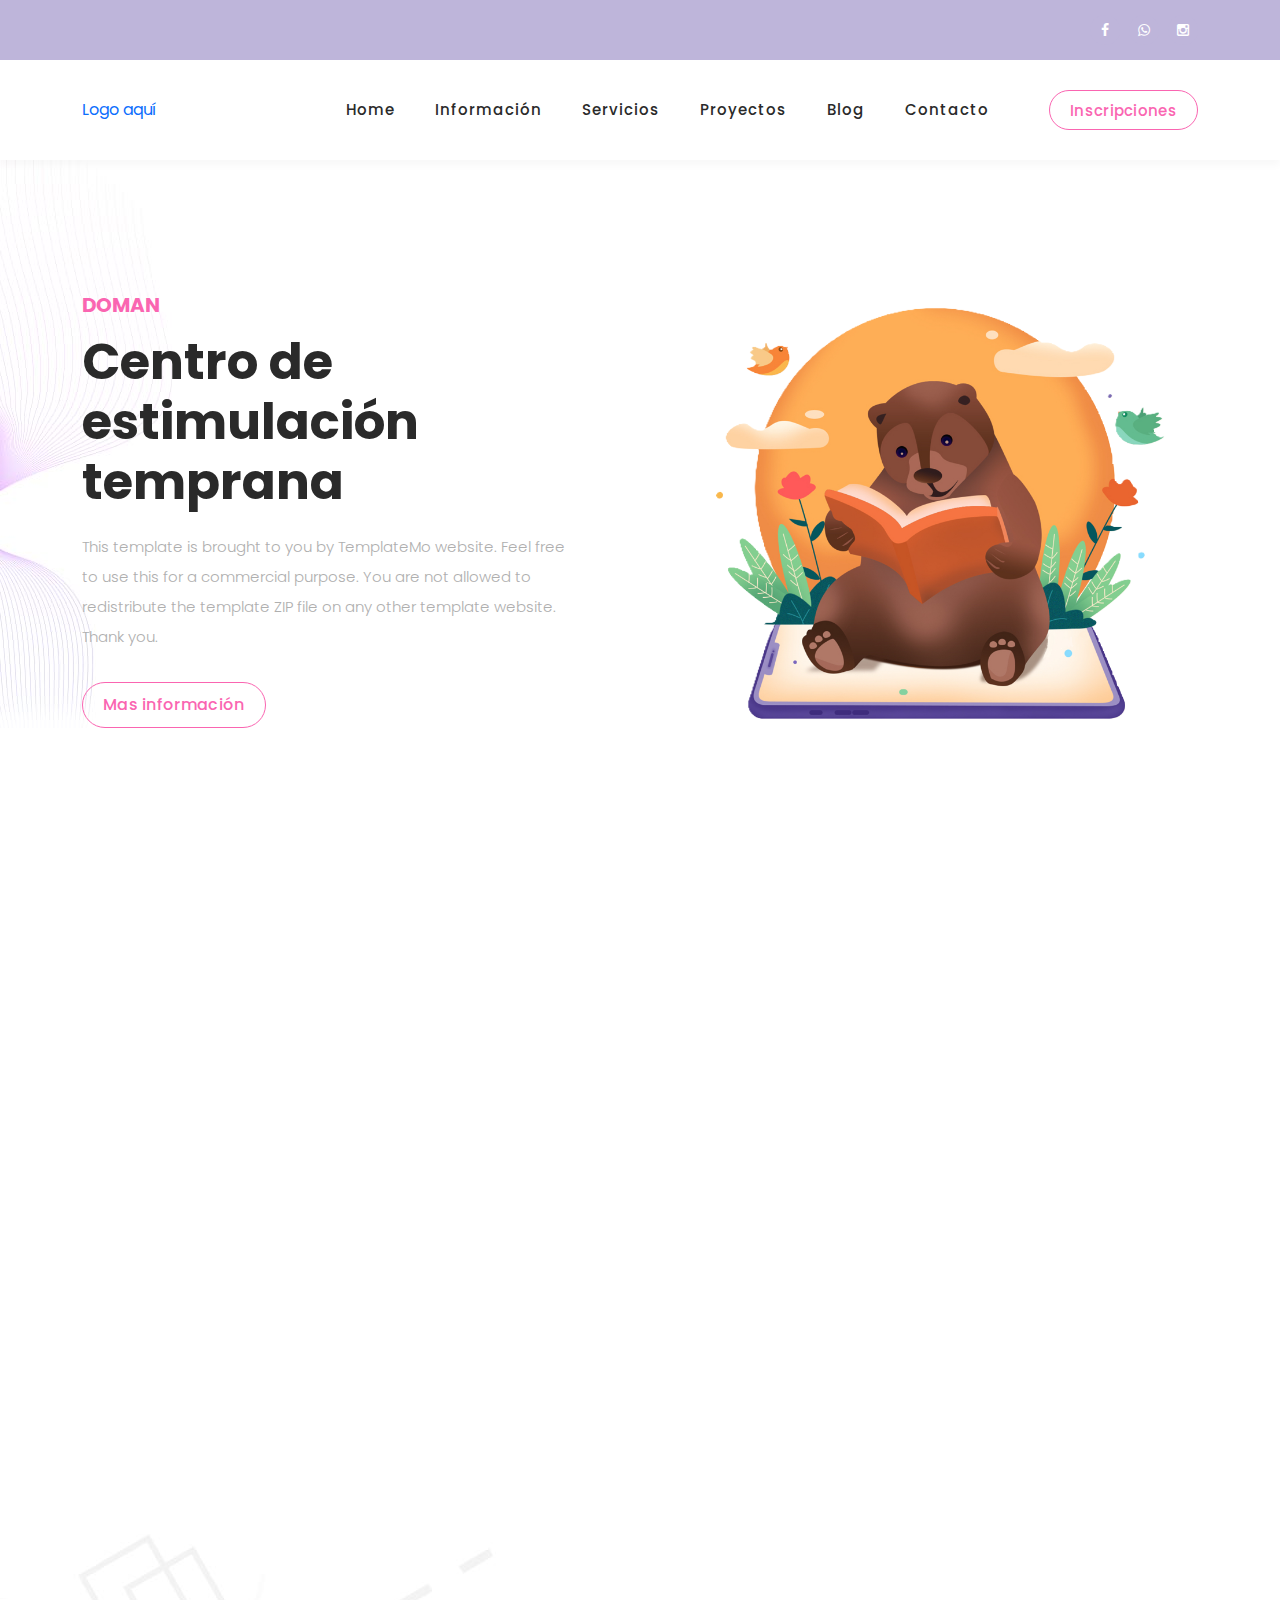
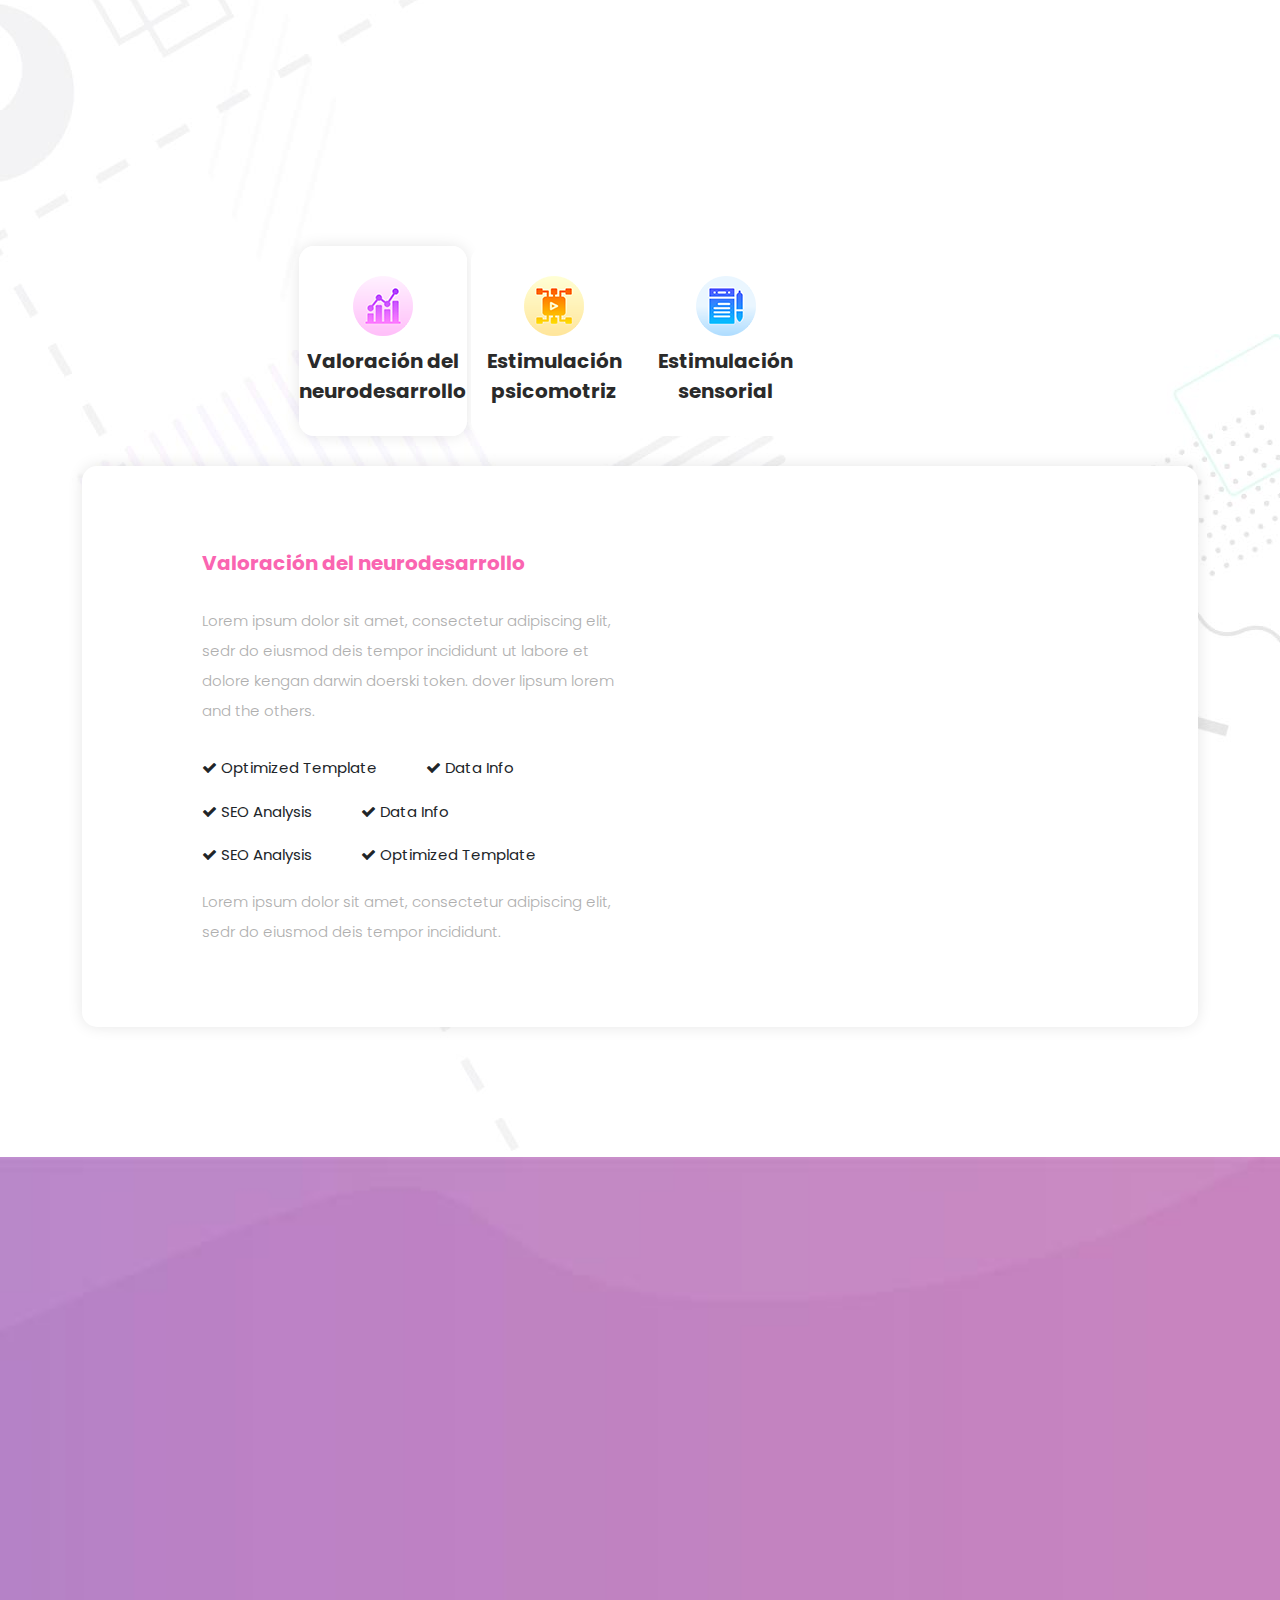
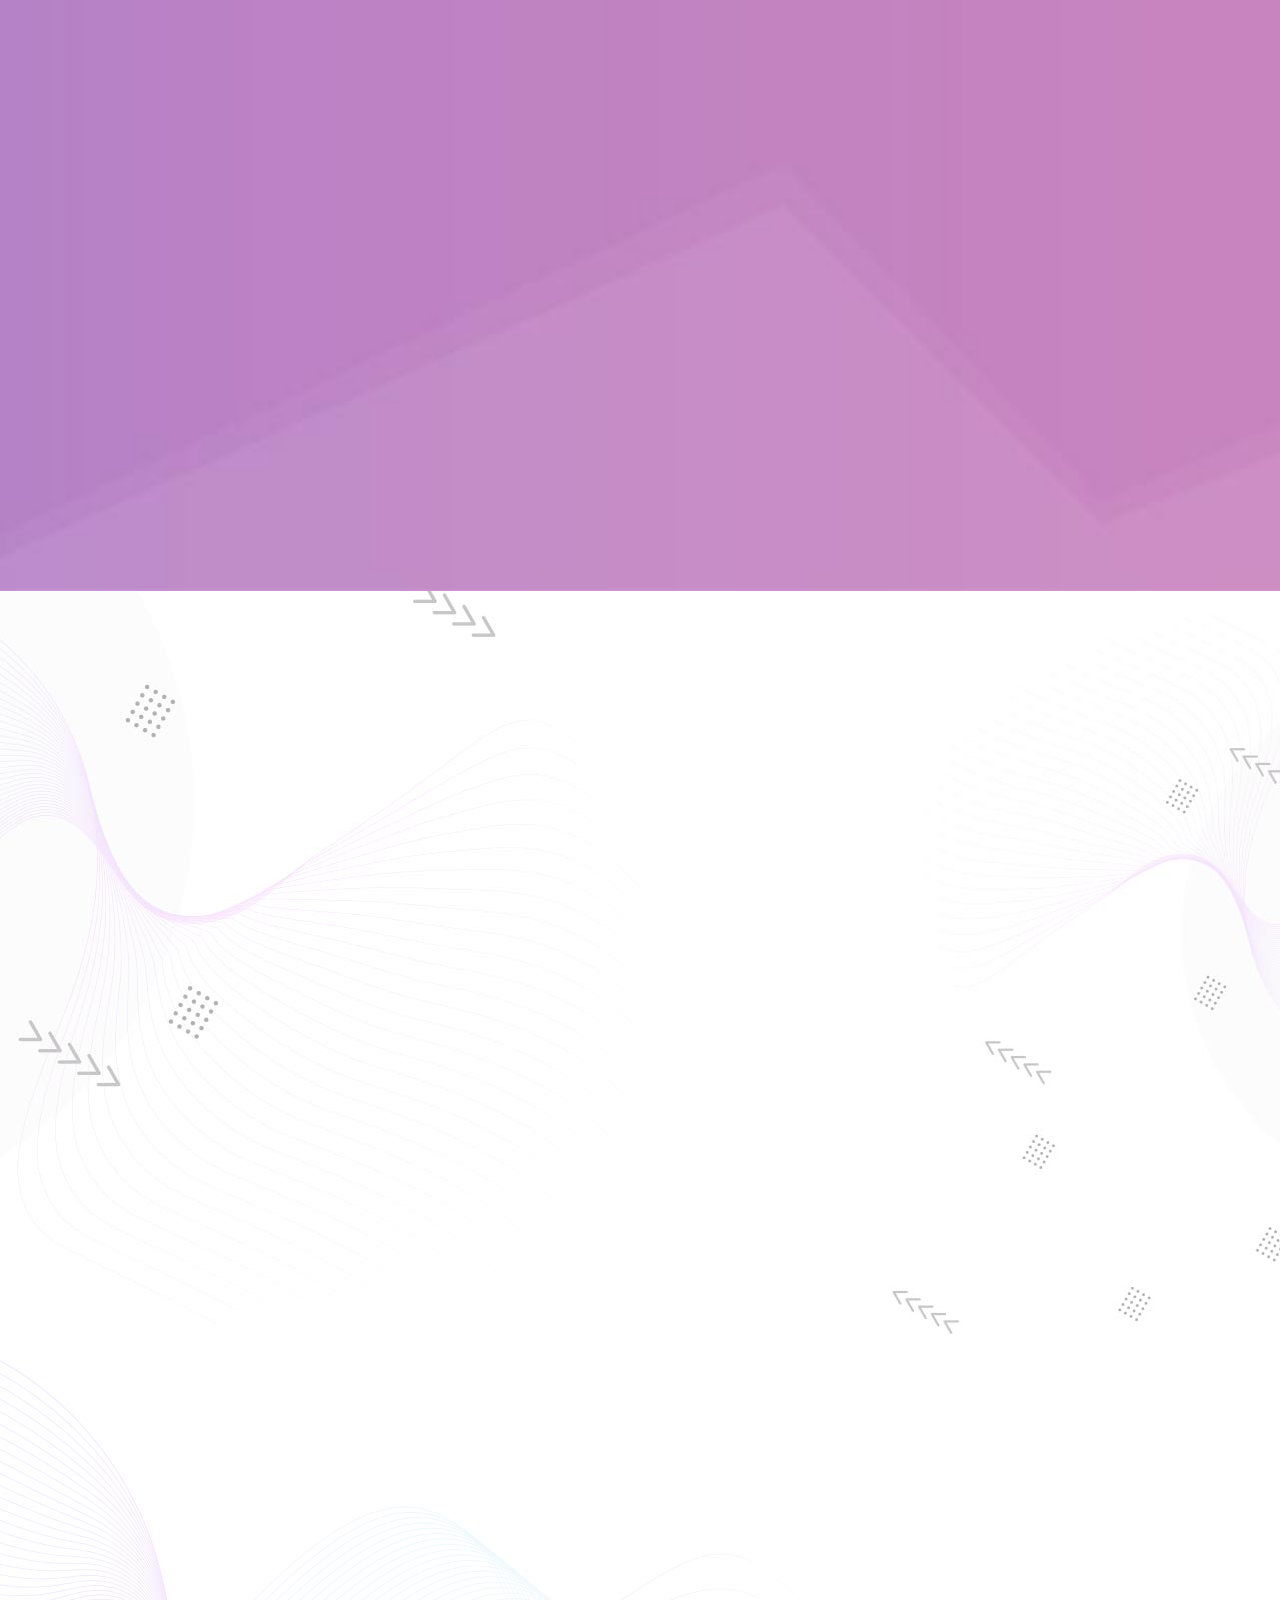
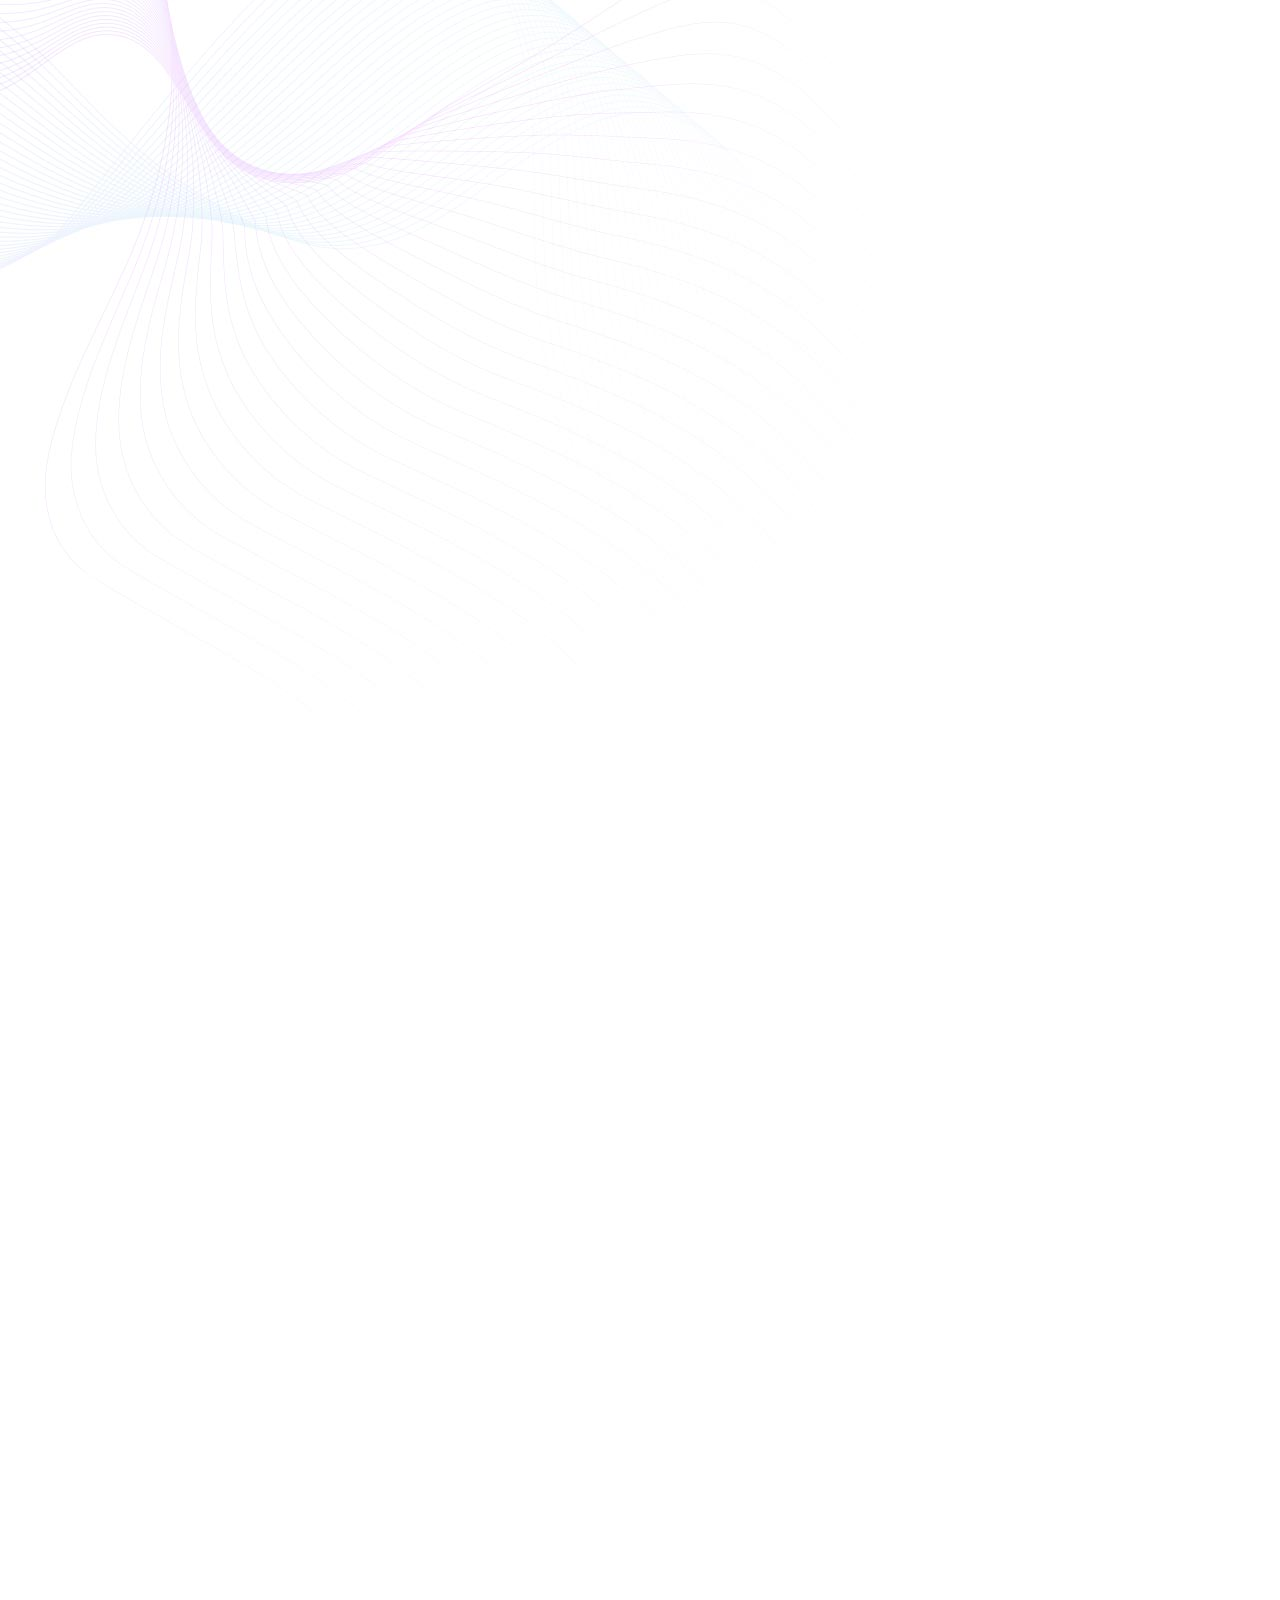
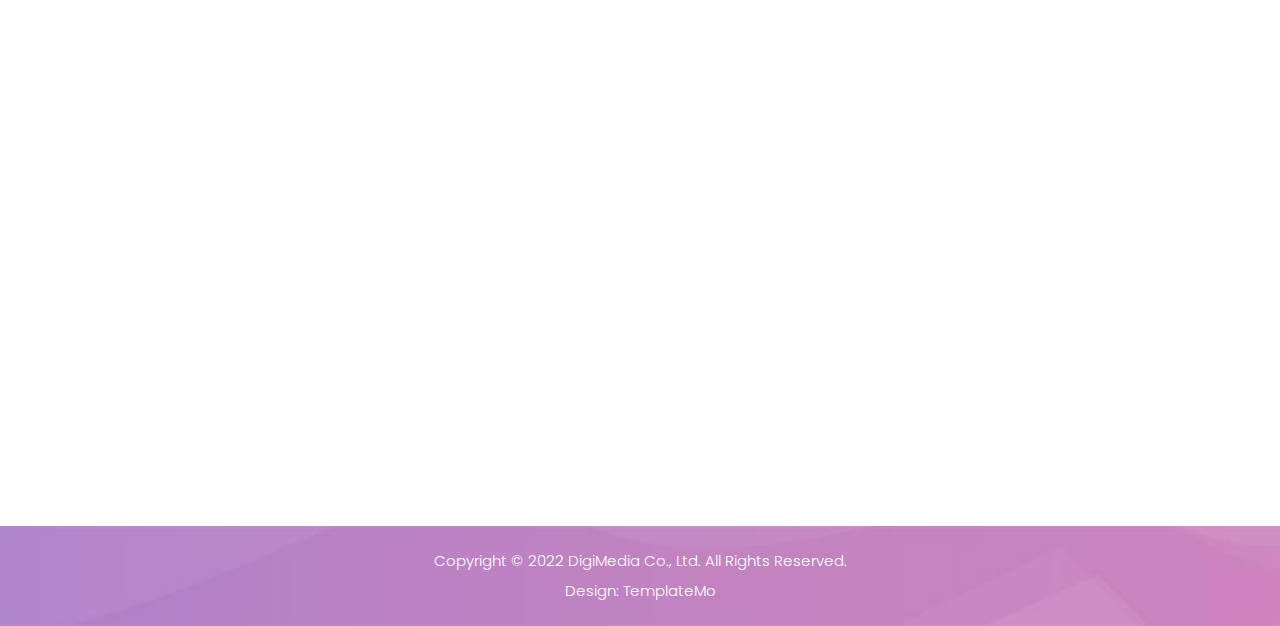
==== index.html @ 829bed57 "change name to index" ====
<!DOCTYPE html>
<html lang="en">

  <head>

    <meta charset="UTF-8">
    <meta name="viewport" content="width=device-width, initial-scale=1, shrink-to-fit=no">
    <meta name="description" content="">
    <meta name="author" content="">
    <link rel="preconnect" href="https://fonts.googleapis.com">
    <link rel="preconnect" href="https://fonts.gstatic.com" crossorigin>
    <link href="https://fonts.googleapis.com/css2?family=Poppins:wght@100;200;300;400;500;600;700;800;900&display=swap" rel="stylesheet">

    <title>Doman</title>

    <!-- Bootstrap core CSS -->
    <link href="vendor/bootstrap/css/bootstrap.min.css" rel="stylesheet">


    <!-- Additional CSS Files -->
    <link rel="stylesheet" href="assets/css/fontawesome.css">
    <link rel="stylesheet" href="assets/css/templatemo-digimedia-v1.css">
    <link rel="stylesheet" href="assets/css/animated.css">
    <link rel="stylesheet" href="assets/css/owl.css">
<!--

TemplateMo 568 DigiMedia

https://templatemo.com/tm-568-digimedia

-->
  </head>

<body>

  <!-- ***** Preloader Start ***** -->
  <div id="js-preloader" class="js-preloader">
    <div class="preloader-inner">
      <span class="dot"></span>
      <div class="dots">
        <span></span>
        <span></span>
        <span></span>
      </div>
    </div>
  </div>
  <!-- ***** Preloader End ***** -->

  <!-- Pre-header Starts -->
  <div class="pre-header">
    <div class="container">
      <div class="row">
        <div class="col-lg-8 col-sm-8 col-7">
          <ul class="info">
            <li><a href="#"><i class="fa fa-envelope"></i>doman@company.com</a></li>
            <li><a href="#"><i class="fa fa-phone"></i>010-020-0340</a></li>
          </ul>
        </div>
        <div class="col-lg-4 col-sm-4 col-5">
          <ul class="social-media">
            <li><a href="https://www.facebook.com/profile.php?id=100088869534526"><i class="fa fa-facebook"></i></a></li>
            <li><a href="wa.me/message/3Z5PYXOE4NHBP1"><i class="fa fa-whatsapp"></i></a></li>
            <li><a href="https://www.instagram.com/espacio.doman?utm_source=ig_web_button_share_sheet&igsh=ZDNlZDc0MzIxNw=="><i class="fa fa-instagram"></i></a></li>
          </ul>
        </div>
      </div>
    </div>
  </div>
  <!-- Pre-header End -->

  <!-- ***** Header Area Start ***** -->
  <header class="header-area header-sticky wow slideInDown" data-wow-duration="0.75s" data-wow-delay="0s">
    <div class="container">
      <div class="row">
        <div class="col-12">
          <nav class="main-nav">
            <!-- ***** Logo Start ***** -->
            <a href="#" class="logo"> Logo aquí
              <img src="assets/images/picturesDOMAN/" alt="">
            </a>
            <!-- ***** Logo End ***** -->
            <!-- ***** Menu Start ***** -->
            <ul class="nav">
              <li class="scroll-to-section"><a href="/homepage_1.html">Home</a></li>
              <li class="scroll-to-section"><a href="#about">Información</a></li>
              <li class="scroll-to-section"><a href="#services">Servicios</a></li>
              <li class="scroll-to-section"><a href="#portfolio">Proyectos</a></li>
              <li class="scroll-to-section"><a href="#blog">Blog</a></li>
              <li class="scroll-to-section"><a href="#contact">Contacto</a></li> 
              <li class="scroll-to-section"><div class="border-first-button"><a href="/inscripciones.html">Inscripciones</a></div></li>
            </ul>        
            <a class='menu-trigger'>
                <span>Menu</span>
            </a>
            <!-- ***** Menu End ***** -->
          </nav>
        </div>
      </div>
    </div>
  </header>
  <!-- ***** Header Area End ***** -->

  <div class="main-banner wow fadeIn" id="top" data-wow-duration="1s" data-wow-delay="0.5s">
    <div class="container">
      <div class="row">
        <div class="col-lg-12">
          <div class="row">
            <div class="col-lg-6 align-self-center">
              <div class="left-content show-up header-text wow fadeInLeft" data-wow-duration="1s" data-wow-delay="1s">
                <div class="row">
                  <div class="col-lg-12">
                    <h6>DOMAN</h6>
                    <h2>Centro de estimulación temprana</h2>
                    <p>This template is brought to you by TemplateMo website. Feel free to use this for a commercial purpose. You are not allowed to redistribute the template ZIP file on any other template website. Thank you.</p>
                  </div>
                  <div class="col-lg-12">
                    <div class="border-first-button scroll-to-section">
                      <a href="#contact">Mas información</a>
                    </div>
                  </div>
                </div>
              </div>
            </div>
            <div class="col-lg-6">
              <div class="right-image wow fadeInRight" data-wow-duration="1s" data-wow-delay="0.5s">
                <img src="assets/images/bear-img.png" alt="">
              </div>
            </div>
          </div>
        </div>
      </div>
    </div>
  </div>

  <div id="about" class="about section">
    <div class="container">
      <div class="row">
        <div class="col-lg-12">
          <div class="row">
            <div class="col-lg-6">
              <div class="about-left-image  wow fadeInLeft" data-wow-duration="1s" data-wow-delay="0.5s">
                <img src="assets/images/about-dec.png" alt="">
              </div>
            </div>
            <div class="col-lg-6 align-self-center  wow fadeInRight" data-wow-duration="1s" data-wow-delay="0.5s">
              <div class="about-right-content">
                <div class="section-heading">
                  <h6>Sobre nosotros</h6>
                  <h4> ¿QUE ES <em>DOMAN?</em></h4>
                  <div class="line-dec"></div>
                </div>
                <p> DOMAN, es un centro de estimulación temprana, se enfoca en atender a bebés  de 0 meses a 3 años de edad,
                  brindando sesiones de estimulación con una duración de 45 minutos, en DOMAN nos preocupamos por el desarrollo de cada menor y por ellos las intervenciones que se realizan son totalmente personalizadas
                <div class="row">
                  <div class="col-lg-4 col-sm-4">
                    <div class="skill-item first-skill-item wow fadeIn" data-wow-duration="1s" data-wow-delay="0s">
                      <div class="progress" data-percentage="90">
                        <span class="progress-left">
                          <span class="progress-bar"></span>
                        </span>
                        <span class="progress-right">
                          <span class="progress-bar"></span>
                        </span>
                        <div class="progress-value">
                          <div>
                            90%<br>
                            <span>Categoria</span>
                          </div>
                        </div>
                      </div>
                    </div>
                  </div>
                  <div class="col-lg-4 col-sm-4">
                    <div class="skill-item second-skill-item wow fadeIn" data-wow-duration="1s" data-wow-delay="0s">
                      <div class="progress" data-percentage="80">
                        <span class="progress-left">
                          <span class="progress-bar"></span>
                        </span>
                        <span class="progress-right">
                          <span class="progress-bar"></span>
                        </span>
                        <div class="progress-value">
                          <div>
                            80%<br>
                            <span>Categoria</span>
                          </div>
                        </div>
                      </div>
                    </div>
                  </div>
                  <div class="col-lg-4 col-sm-4">
                    <div class="skill-item third-skill-item wow fadeIn" data-wow-duration="1s" data-wow-delay="0s">
                      <div class="progress" data-percentage="80">
                        <span class="progress-left">
                          <span class="progress-bar"></span>
                        </span>
                        <span class="progress-right">
                          <span class="progress-bar"></span>
                        </span>
                        <div class="progress-value">
                          <div>
                            80%<br>
                            <span>Categoria</span>
                          </div>
                        </div>
                      </div>
                    </div>
                  </div>
                </div> 
              </div>
            </div>
          </div>
        </div>
      </div>
    </div>
  </div>

  <div id="services" class="services section">
    <div class="container">
      <div class="row">
        <div class="col-lg-12">
          <div class="section-heading  wow fadeInDown" data-wow-duration="1s" data-wow-delay="0.5s">
            <h6>Servicios</h6>
            <h4>Estimulación <em>Temprana</em></h4>
            <div class="line-dec"></div>
          </div>
        </div>
        <div class="col-lg-12">
          <div class="naccs">
            <div class="grid">
              <div class="row">
                <div class="col-lg-12">
                  <div class="menu">
                    <div class="first-thumb active">
                      <div class="thumb">
                        <span class="icon"><img src="assets/images/service-icon-01.png" alt=""></span>
                        Valoración del neurodesarrollo
                      </div>
                    </div>
                    <div>
                      <div class="thumb">                 
                        <span class="icon"><img src="assets/images/service-icon-02.png" alt=""></span>
                        Estimulación psicomotriz
                      </div>
                    </div>
                    <div>
                      <div class="thumb">                 
                        <span class="icon"><img src="assets/images/service-icon-03.png" alt=""></span>
                        Estimulación sensorial
                      </div>
                    </div>
                    <div>
                  </div>
                </div> 
                <div class="col-lg-12">
                  <ul class="nacc">
                    <li class="active">
                      <div>
                        <div class="thumb">
                          <div class="row">
                            <div class="col-lg-6 align-self-center">
                              <div class="left-text">
                                <h4>Valoración del neurodesarrollo</h4>
                                <p>Lorem ipsum dolor sit amet, consectetur adipiscing elit, sedr do eiusmod deis tempor incididunt ut labore et dolore kengan darwin doerski token.
                                  dover lipsum lorem and the others.</p>
                                <div class="ticks-list"><span><i class="fa fa-check"></i> Optimized Template</span> <span><i class="fa fa-check"></i> Data Info</span> <span><i class="fa fa-check"></i> SEO Analysis</span>
                                  <span><i class="fa fa-check"></i> Data Info</span> <span><i class="fa fa-check"></i> SEO Analysis</span> <span><i class="fa fa-check"></i> Optimized Template</span></div>
                                <p>Lorem ipsum dolor sit amet, consectetur adipiscing elit, sedr do eiusmod deis tempor incididunt.</p>
                              </div>
                            </div>
                            <div class="col-lg-6 align-self-center">
                              <div class="right-image">
                                <img src="assets/images/img-kid-reading.png" alt="">
                              </div>
                            </div>
                          </div>
                        </div>
                      </div>
                    </li>
                    <li>
                      <div>
                        <div class="thumb">
                          <div class="row">
                            <div class="col-lg-6 align-self-center">
                              <div class="left-text">
                                <h4>Estimulación psicomotriz</h4>
                                <p>Lorem ipsum dolor sit amet, consectetur adipiscing elit, sedr do eiusmod deis tempor incididunt ut labore et dolore kengan darwin doerski token.
                                  dover lipsum lorem and the others.</p>
                                <div class="ticks-list"><span><i class="fa fa-check"></i> Optimized Template</span> <span><i class="fa fa-check"></i> Data Info</span> <span><i class="fa fa-check"></i> SEO Analysis</span>
                                  <span><i class="fa fa-check"></i> Data Info</span> <span><i class="fa fa-check"></i> SEO Analysis</span> <span><i class="fa fa-check"></i> Optimized Template</span></div>
                                <p>Lorem ipsum dolor sit amet, consectetur adipiscing elit, sedr do eiusmod deis tempor incididunt.</p>
                              </div>
                            </div>
                            <div class="col-lg-6 align-self-center">
                              <div class="right-image">
                                <img src="assets/images/services-image-02.jpg" alt="">
                              </div>
                            </div>
                          </div>
                        </div>
                      </div>
                    </li>
                    <li>
                      <div>
                        <div class="thumb">
                          <div class="row">
                            <div class="col-lg-6 align-self-center">
                              <div class="left-text">
                                <h4>Estimulacion sensorial</h4>
                                <p>Lorem ipsum dolor sit amet, consectetur adipiscing elit, sedr do eiusmod deis tempor incididunt ut labore et dolore kengan darwin doerski token.
                                  dover lipsum lorem and the others.</p>
                                <div class="ticks-list"><span><i class="fa fa-check"></i> Optimized Template</span> <span><i class="fa fa-check"></i> Data Info</span> <span><i class="fa fa-check"></i> SEO Analysis</span>
                                  <span><i class="fa fa-check"></i> Data Info</span> <span><i class="fa fa-check"></i> SEO Analysis</span> <span><i class="fa fa-check"></i> Optimized Template</span></div>
                                <p>Lorem ipsum dolor sit amet, consectetur adipiscing elit, sedr do eiusmod deis tempor incididunt.</p>
                              </div>
                            </div>
                            <div class="col-lg-6 align-self-center">
                              <div class="right-image">
                                <img src="assets/images/services-image-03.jpg" alt="">
                              </div>
                            </div>
                          </div>
                        </div>
                      </div>
                    </li>
                  </ul>
                </div>          
              </div>
            </div>
          </div>
        </div>
      </div>
    </div>
  </div>

  
  <div id="free-quote" class="free-quote">
    <div class="container">
      <div class="row">
        <div class="col-lg-4 offset-lg-4">
          <div class="section-heading  wow fadeIn" data-wow-duration="1s" data-wow-delay="0.3s">
            <h6>Nuestros Valores</h6>
            <h4>Crece con nosotros</h4>
            <div class="line-dec"></div>
          </div>
        </div>
        <div class="col-lg-8 offset-lg-2  wow fadeIn" data-wow-duration="1s" data-wow-delay="0.8s">
          <div class="valores">

              <p >MISION: <br>
                Impulsar el crecimiento saludable y el desarrollo integral de niños de 0-3 años a través de un enfoque personalizado de estimulación temprana.
                 Nos comprometemos a proporcionar un ambiente acogedor, educativo, donde cada niño pueda explorar, aprender y prosperar, guiados por profesionales
                comprometidos con su bienestar y crecimiento de cada pequeño.
                </p>
              <img class="imgvalores" src="/assets/images/picturesDOMAN/unnamed.png" alt="">
              <p>VISION: <br>
                Ser reconocidos en la promoción del desarrollo infantil temprano, destacando por nuestra calidad de atención y enfoque centrado en el niño.
                 Aspiramos a ser un espacio que inspire a padres, cuidadores y profesionales del desarrollo infantil, promoviendo un ambiente donde cada niño 
                 pueda alcanzar su máximo potencial, fomentando así un inicio solido para un futuro lleno de oportunidades.
                </p>
          </div>
        </div>
      </div>
    </div>
  </div>


  <div id="portfolio" class="our-portfolio section">
    <div class="container">
      <div class="row">
        <div class="col-lg-5">
          <div class="section-heading wow fadeInLeft" data-wow-duration="1s" data-wow-delay="0.3s">
            <h6>Conoce nuestro trabajo</h6>
            <h4>Visita nuestras <em>instalaciones</em></h4>
            <div class="line-dec"></div>
          </div>
        </div>
      </div>
    </div>
    <div class="container-fluid wow fadeIn" data-wow-duration="1s" data-wow-delay="0.7s">
      <div class="row">
        <div class="col-lg-12">
          <div class="loop owl-carousel">
            <div class="item">
              <a href="#">
                <div class="portfolio-item">
                <div class="thumb">
                  <img src="assets/images/picturesDOMAN/WhatsApp Image 2024-01-16 at 5.21.27 PM.jpeg" alt="">
                </div>
                <div class="down-content">
                  <h4>Website Builder</h4>
                  <span>Marketing</span>
                </div>
              </div>
              </a>  
            </div>
            <div class="item">
              <a href="#">
                <div class="portfolio-item">
                <div class="thumb">
                  <img src="assets/images/picturesDOMAN/WhatsApp Image 2024-01-16 at 5.21.28 PM (1).jpeg" alt="">
                </div>
                <div class="down-content">
                  <h4>Website Builder</h4>
                  <span>Marketing</span>
                </div>
              </div>
              </a>  
            </div>
            <div class="item">
              <a href="#">
                <div class="portfolio-item">
                <div class="thumb">
                  <img src="assets/images/picturesDOMAN/WhatsApp Image 2024-01-16 at 5.21.28 PM (2).jpeg" alt="">
                </div>
                <div class="down-content">
                  <h4>Website Builder</h4>
                  <span>Marketing</span>
                </div>
              </div>
              </a>  
            </div>
            <div class="item">
              <a href="#">
                <div class="portfolio-item">
                <div class="thumb">
                  <img src="assets/images/picturesDOMAN/WhatsApp Image 2024-01-16 at 5.21.28 PM (3).jpeg" alt="">
                </div>
                <div class="down-content">
                  <h4>Website Builder</h4>
                  <span>Marketing</span>
                </div>
              </div>
              </a>  
            </div>
            <div class="item">
              <a href="#">
                <div class="portfolio-item">
                <div class="thumb">
                  <img src="assets/images/picturesDOMAN/WhatsApp Image 2024-01-16 at 5.21.30 PM (1).jpeg" alt="">
                </div>
                <div class="down-content">
                  <h4>Website Builder</h4>
                  <span>Marketing</span>
                </div>
              </div>
              </a>  
            </div>
          </div>
        </div>
      </div>
    </div>
  </div>
  
  <div id="blog" class="blog">
    <div class="container">
      <div class="row">
        <div class="col-lg-4 offset-lg-4  wow fadeInDown" data-wow-duration="1s" data-wow-delay="0.3s">
          <div class="section-heading">
            <h6>Recent News</h6>
            <h4>Check Our Blog <em>Posts</em></h4>
            <div class="line-dec"></div>
          </div>
        </div>
        <div class="col-lg-6 show-up wow fadeInUp" data-wow-duration="1s" data-wow-delay="0.3s">
          <div class="blog-post">
            <div class="thumb">
              <a href="#"><img src="assets/images/blog-post-01.jpg" alt=""></a>
            </div>
            <div class="down-content">
              <span class="category">Fundadora</span>
              <span class="date">03 August 2024</span>
              <a href="#"><h4>Lic. Cinthia Cabrera Sánchez</h4></a>
              <p>Licenciada en Psicología, egresada de la Universidad de Ciencias y Artes de Chiapas (UNICACH) en la ciudad de Tuxtla Gutiérrez, Chiapas</p>
              <span class="author"><img src="assets/images/author-post.jpg" alt=""></span>
              <div class="border-first-button"><a href="/fundadora.html">Mas informacion</a></div>
            </div>
          </div>
        </div>
        <div class="col-lg-6 wow fadeInUp" data-wow-duration="1s" data-wow-delay="0.3s">
          <div class="blog-posts">
            <div class="row">
              <div class="col-lg-12">
                <div class="post-item">
                  <div class="thumb">
                    <a href="#"><img src="assets/images/blog-post-03.jpg" alt=""></a>
                  </div>
                  <div class="right-content">
                    <span class="category">SEO Analysis</span>
                    <span class="date">24 September 2021</span>
                    <a href="#"><h4>Lorem Ipsum Dolor Sit Amei Eiusmod Tempor</h4></a>
                    <p>Lorem ipsum dolor sit amet, cocteturi adipiscing eliterski.</p>
                  </div>
                </div>
              <div class="col-lg-12">
                <div class="post-item">
                  <div class="thumb">
                    <a href="#"><img src="assets/images/blog-post-03.jpg" alt=""></a>
                  </div>
                  <div class="right-content">
                    <span class="category">SEO Analysis</span>
                    <span class="date">24 September 2021</span>
                    <a href="#"><h4>Lorem Ipsum Dolor Sit Amei Eiusmod Tempor</h4></a>
                    <p>Lorem ipsum dolor sit amet, cocteturi adipiscing eliterski.</p>
                  </div>
                </div>
              </div>
              <div class="col-lg-12">
                <div class="post-item last-post-item">
                  <div class="thumb">
                    <a href="#"><img src="assets/images/blog-post-04.jpg" alt=""></a>
                  </div>
                  <div class="right-content">
                    <span class="category">SEO Analysis</span>
                    <span class="date">24 September 2021</span>
                    <a href="#"><h4>Lorem Ipsum Dolor Sit Amei Eiusmod Tempor</h4></a>
                    <p>Lorem ipsum dolor sit amet, cocteturi adipiscing eliterski.</p>
                  </div>
                </div>
              </div>
            </div>
          </div>
        </div>
      </div>
    </div>
  </div>  

  <div id="contact" class="contact-us section">
    <div class="container">
      <div class="row">
        <div class="col-lg-6 offset-lg-3">
          <div class="section-heading wow fadeIn" data-wow-duration="1s" data-wow-delay="0.5s">
            <h6>Contacto</h6>
            <h4>Ponte en contacto con nosotros<em> Ahora</em></h4>
            <div class="line-dec"></div>
          </div>
        </div>
        <div class="col-lg-12 wow fadeInUp" data-wow-duration="0.5s" data-wow-delay="0.25s">
          <form id="contact" action="" method="post">
            <div class="row">
              <div class="col-lg-12">
                <div class="contact-dec">
                  <img src="assets/images/contact-dec.png" alt="">
                </div>
              </div>
              <div class="col-lg-5">
                <div id="map">
                  <iframe src="https://www.google.com/maps/embed?pb=!1m18!1m12!1m3!1d3825.814984912554!2d-94.3537072!3d16.4849034!2m3!1f0!2f0!3f0!3m2!1i1024!2i768!4f13.1!3m3!1m2!1s0x8cc505d955d64b25%3A0x9dbd63e6dd0c5ea5!2sDOMAN%2CCentro%20de%20Estimulaci%C3%B3n%20Temprana.!5e0!3m2!1ses-419!2smx!4v1705424556352!5m2!1ses-419!2smx" width="100%" height="636px" frameborder="0" style="border:0" allowfullscreen></iframe>
                </div>
              </div>
              <div class="col-lg-7">
                <div class="fill-form">
                  <div class="row">
                    <div class="col-lg-4">
                      <div class="info-post">
                        <div class="icon">
                          <img src="assets/images/phone-icon.png" alt="">
                          <a href="#">010-020-0340</a>
                        </div>
                      </div>
                    </div>
                    <div class="col-lg-4">
                      <div class="info-post">
                        <div class="icon">
                          <img src="assets/images/email-icon.png" alt="">
                          <a href="#">cinthia.cabrera21@gmail.com</a>
                        </div>
                      </div>
                    </div>
                    <div class="col-lg-4">
                      <div class="info-post">
                        <div class="icon">
                          <img src="assets/images/location-icon.png" alt="">
                          <a href="#">Santo Domingo Zanatepec</a>
                        </div>
                      </div>
                    </div>
                    <div class="col-lg-6">
                      <fieldset>
                        <input type="name" name="name" id="name" placeholder="Tu Nombre" autocomplete="on" required="">
                      </fieldset>
                      <fieldset>
                        <input type="text" name="email" id="email" pattern="[^ @]*@[^ @]*" placeholder="Tu Correo Electronico" required="">
                      </fieldset>
                      <fieldset>
                        <input type="subject" name="subject" id="subject" placeholder="Tu telefono" autocomplete="on">
                      </fieldset>
                    </div>
                    <div class="col-lg-6">
                      <fieldset>
                        <textarea name="message" type="text" class="form-control" id="message" placeholder="Tu Mensaje" required=""></textarea>  
                      </fieldset>
                    </div>
                    <div class="col-lg-12">
                      <fieldset>
                        <button type="submit" id="form-submit" class="main-button ">Solicitar mas información</button>
                      </fieldset>
                    </div>
                  </div>
                </div>
              </div>
            </div>
          </form>
        </div>
      </div>
    </div>
  </div>

  <footer>
    <div class="container">
      <div class="row">
        <div class="col-lg-12">
          <p>Copyright © 2022 DigiMedia Co., Ltd. All Rights Reserved. 
          <br>Design: <a href="https://templatemo.com" target="_parent" title="free css templates">TemplateMo</a></p>
        </div>
      </div>
    </div>
  </footer>


  <!-- Scripts -->
  <script src="vendor/jquery/jquery.min.js"></script>
  <script src="vendor/bootstrap/js/bootstrap.bundle.min.js"></script>
  <script src="assets/js/owl-carousel.js"></script>
  <script src="assets/js/animation.js"></script>
  <script src="assets/js/imagesloaded.js"></script>
  <script src="assets/js/custom.js"></script>

</body>
</html>
---- assets/css/templatemo-digimedia-v1.css ----
/*

TemplateMo 568 DigiMedia

https://templatemo.com/tm-568-digimedia

*/

/* ---------------------------------------------
Table of contents
------------------------------------------------
01. font & reset css
02. reset
03. global styles
04. header
05. banner
06. features
07. testimonials
08. contact
09. footer
10. preloader
11. search
12. portfolio

--------------------------------------------- */
/* 
---------------------------------------------
font & reset css
--------------------------------------------- 
*/
/* 
---------------------------------------------
reset
--------------------------------------------- 
*/
html, body, div, span, applet, object, iframe, h1, h2, h3, h4, h5, h6, p, blockquote, div
pre, a, abbr, acronym, address, big, cite, code, del, dfn, em, font, img, ins, kbd, q,
s, samp, small, strike, strong, sub, sup, tt, var, b, u, i, center, dl, dt, dd, ol, ul, li,
figure, header, nav, section, article, aside, footer, figcaption {
  margin: 0;
  padding: 0;
  border: 0;
  outline: 0;
}

/* clear fix */
.grid:after {
  content: '';
  display: block;
  clear: both;
}

/* ---- .grid-item ---- */

.grid-sizer,
.grid-item {
  width: 50%;
}

.grid-item {
  float: left;
}

.grid-item img {
  display: block;
  max-width: 100%;
}

.clearfix:after {
  content: ".";
  display: block;
  clear: both;
  visibility: hidden;
  line-height: 0;
  height: 0;
}

.clearfix {
  display: inline-block;
}

html[xmlns] .clearfix {
  display: block;
}

* html .clearfix {
  height: 1%;
}

ul, li {
  padding: 0;
  margin: 0;
  list-style: none;
}

header, nav, section, article, aside, footer, hgroup {
  display: block;
}

* {
  box-sizing: border-box;
}

html, body {
  font-family: 'Poppins', sans-serif;
  font-weight: 400;
  background-color: #fff;
  -ms-text-size-adjust: 100%;
  -webkit-font-smoothing: antialiased;
  -moz-osx-font-smoothing: grayscale;
}

a {
  text-decoration: none !important;
}

h1, h2, h3, h4, h5, h6 {
  margin-top: 0px;
  margin-bottom: 0px;
}

ul {
  margin-bottom: 0px;
}

p {
  font-size: 15px;
  line-height: 30px;
  font-weight: 300;
  color: #afafaf;
}

img {
  width: 100%;
  overflow: hidden;
}

/* 
---------------------------------------------
global styles
--------------------------------------------- 
*/
html, body {
  background: #fff;
  font-family: 'Poppins', sans-serif;
}

::selection {
  background: #fa65b1;
  color: #fff !important;
}

::-moz-selection {
  background: #fa65b1;
  color: #fff !important;
}

@media (max-width: 991px) {
  html, body {
    overflow-x: hidden;
  }
  .mobile-top-fix {
    margin-top: 30px;
    margin-bottom: 0px;
  }
  .mobile-bottom-fix {
    margin-bottom: 30px;
  }
  .mobile-bottom-fix-big {
    margin-bottom: 60px;
  }
}

.page-section {
  margin-top: 120px;
}

.section-heading {
  position: relative;
  z-index: 2;
}

.section-heading h6 {
  font-size: 15px;
  font-weight: 700;
  color: #726ae3;
  text-transform: uppercase;
  margin-bottom: 15px;
}

.section-heading h4 {
  color: #2a2a2a;
  font-size: 35px;
  font-weight: 700;
  text-transform: capitalize;
  margin-bottom: 25px;
}

.section-heading h4 em {
  font-style: normal;
  color: #726ae3;
}

.section-heading .line-dec {
  width: 50px;
  height: 2px;
  background-color: #726ae3;
}

.border-first-button a {
  display: inline-block !important;
  padding: 10px 20px !important;
  color: #fa65b1 !important;
  border: 1px solid #fa65b1 !important;
  border-radius: 23px;
  font-weight: 500 !important;
  letter-spacing: 0.3px !important;
  transition: all .5s;
}

.border-first-button a:hover {
  background-color: #fa65b1;
  color: #fff !important;
}


/* 
---------------------------------------------
intro
--------------------------------------------- 
*/


.intro-banner {
  text-align: center;
  padding-top: 200px;margin-bottom: 100px;
  position: relative;
}

.intro-banner:after {
  content: '';
  background-image: url(../images/slider-left-dec.jpg);
  background-repeat: no-repeat;
  position: absolute;
  left: 0;
  top: 0px;
  width: 262px;
  height: 625px;
  z-index: 1;
}

.intro-banner:before {
  content: '';
  background-image: url(../images/slider-right-dec.jpg);
  background-repeat: no-repeat;
  position: absolute;
  right: 0;
  top: 0px;
  width: 1159px;
  height: 797px;
  z-index: 2;
}


.intro-banner img {
  max-width: 152px;
  margin-bottom: 30px;
}

.intro-banner h1 {
  font-size: 36px;
  font-weight: 600;
  text-transform: uppercase;
  margin-bottom: 30px;
  position: relative; 
  z-index: 2;
}

.intro-banner h4 {
  font-size: 20px;
  text-transform: capitalize;
  font-weight: 400;
  margin-bottom: 20px;
  position: relative; 
  z-index: 2;
}

.intro-banner a {
  display: inline-block !important;
  padding: 10px 20px !important;
  color: #fa65b1 !important;
  border: 1px solid #fa65b1 !important;
  border-radius: 23px;
  font-weight: 500 !important;
  letter-spacing: 0.3px !important;
  transition: all .5s;
  position: relative; 
  z-index: 2;
}

.intro-banner a:hover {
  background-color: #fa65b1;
  color: #fff !important;
}

.demos {
  padding-top: 60px;
}

.demo-item {
  position: relative;
  z-index: 2;
}

.demos img {
  transition: all .5s;
  border-radius: 23px;
}

.demos img:hover {
  opacity: 1;
  box-shadow: 0px 0px 15px rgba(0,0,0,0.25);
}

.demos h4 {
  text-align: center;
  font-size: 20px;
  margin-top: 30px;
  font-weight: 700;
  text-transform: uppercase;
}


/* 
---------------------------------------------
header
--------------------------------------------- 
*/

.pre-header {
  background-color: #beb5da;
  height: 60px;
  padding: 15px 0px;
}

.pre-header ul li {
  display: inline-block;
}

.pre-header ul.info li {
  margin-right: 45px;
}

.pre-header ul.info li a {
  color: #beb5da;
  font-size: 14px;
  transition: all .3s;
}

.pre-header ul.info li a:hover {
  color: #fa65b1;
}

.pre-header ul.info li a i {
  font-size: 18px;
  margin-right: 8px;
}

.pre-header ul.social-media {
  text-align: right;
}

.pre-header ul.social-media li {
  margin-left: 5px;
}

.pre-header ul.social-media li a {
  background-color: #beb5da;
  color: #fff;
  display: inline-block;
  width: 30px;
  height: 30px;
  line-height: 30px;
  text-align: center;
  border-radius: 50%;
  font-size: 14px;
  transition: all .3s;
}

.pre-header ul.social-media li a:hover {
  background-color: #eeaeca;
}

.background-header {
  background-color: #fff!important;
  height: 80px!important;
  position: fixed!important;
  top: 0px;
  left: 0px;
  right: 0px;
  box-shadow: 0px 5px 8px rgba(0,0,0,0.03);
}
.logo{
  width: 120px;
  height: 80px;
}

.background-header .logo,
.background-header .main-nav .nav li a {
  color: #fff;
}

.background-header .main-nav .nav li:hover a {
  color: #fa65b1;
}

.background-header .nav li a.active {
  position: relative;
  color: #fff;
}

.background-header .nav li a.active:after {
  position: absolute;
  width: 100%;
  height: 1px;
  background-color: #fa65b1;
  content: '';
  left: 50%;
  bottom: -20px;
  transform: translateX(-50%);
}

.background-header .nav li:last-child a.active:after {
  background-color: transparent;
}

.header-area {
  background-color: #fff;
  box-shadow: 0px 5px 8px rgba(0,0,0,0.03);
  position: absolute;
  left: 0px;
  right: 0px;
  z-index: 100;
  height: 100px;
  -webkit-transition: all .5s ease 0s;
  -moz-transition: all .5s ease 0s;
  -o-transition: all .5s ease 0s;
  transition: all .5s ease 0s;
}

.header-area .main-nav {
  min-height: 80px;
  background: transparent;
}

.header-area .main-nav .logo {
  float: left;
  -webkit-transition: all 0.3s ease 0s;
  -moz-transition: all 0.3s ease 0s;
  -o-transition: all 0.3s ease 0s;
  transition: all 0.3s ease 0s;
}

.header-area .main-nav .logo {
    line-height: 100px;
    float: left;
    -webkit-transition: all 0.3s ease 0s;
    -moz-transition: all 0.3s ease 0s;
    -o-transition: all 0.3s ease 0s;
    transition: all 0.3s ease 0s;
}

.background-header .main-nav .logo {
  line-height: 80px;
}

.background-header .main-nav .nav {
  margin-top: 20px !important;
}

.header-area .main-nav .nav {
  float: right;
  margin-top: 30px;
  margin-right: 0px;
  background-color: transparent;
  -webkit-transition: all 0.3s ease 0s;
  -moz-transition: all 0.3s ease 0s;
  -o-transition: all 0.3s ease 0s;
  transition: all 0.3s ease 0s;
  position: relative;
  z-index: 999;
}

.header-area .main-nav .nav li {
  padding-left: 20px;
  padding-right: 20px;
}

.header-area .main-nav .nav li:last-child {
  padding-right: 0px;
  padding-left: 40px;
}

.header-area .main-nav .nav li:last-child a ,
.background-header .main-nav .nav li:last-child a {
  padding: 0px 20px !important;
  font-weight: 400;
}

.header-area .main-nav .nav li:last-child a:hover ,
.background-header .main-nav .nav li:last-child a:hover {
  color: #fff !important;
}

.header-area .main-nav .nav li a {
  display: block;
  font-weight: 500;
  font-size: 15px;
  color: #2a2a2a;
  text-transform: capitalize;
  -webkit-transition: all 0.3s ease 0s;
  -moz-transition: all 0.3s ease 0s;
  -o-transition: all 0.3s ease 0s;
  transition: all 0.3s ease 0s;
  height: 40px;
  line-height: 40px;
  border: transparent;
  letter-spacing: 1px;
}

.header-area .main-nav .nav li:hover a,
.header-area .main-nav .nav li a.active {
  color: #fa65b1!important;
}

.background-header .main-nav .nav li:hover a,
.background-header .main-nav .nav li a.active {
  color: #fa65b1!important;
  opacity: 1;
}

.header-area .main-nav .nav li.submenu {
  position: relative;
  padding-right: 30px;
}

.header-area .main-nav .nav li.submenu:after {
  font-family: FontAwesome;
  content: "\f107";
  font-size: 12px;
  color: #2a2a2a;
  position: absolute;
  right: 18px;
  top: 12px;
}

.background-header .main-nav .nav li.submenu:after {
  color: #2a2a2a;
}

.header-area .main-nav .nav li.submenu ul {
  position: absolute;
  width: 200px;
  box-shadow: 0 2px 28px 0 rgba(0, 0, 0, 0.06);
  overflow: hidden;
  top: 50px;
  opacity: 0;
  transform: translateY(+2em);
  visibility: hidden;
  z-index: -1;
  transition: all 0.3s ease-in-out 0s, visibility 0s linear 0.3s, z-index 0s linear 0.01s;
}

.header-area .main-nav .nav li.submenu ul li {
  margin-left: 0px;
  padding-left: 0px;
  padding-right: 0px;
}

.header-area .main-nav .nav li.submenu ul li a {
  opacity: 1;
  display: block;
  background: #f7f7f7;
  color: #2a2a2a!important;
  padding-left: 20px;
  height: 40px;
  line-height: 40px;
  -webkit-transition: all 0.3s ease 0s;
  -moz-transition: all 0.3s ease 0s;
  -o-transition: all 0.3s ease 0s;
  transition: all 0.3s ease 0s;
  position: relative;
  font-size: 13px;
  font-weight: 400;
  border-bottom: 1px solid #eee;
}

.header-area .main-nav .nav li.submenu ul li a:hover {
  background: #fff;
  color: #fa65b1!important;
  padding-left: 25px;
}

.header-area .main-nav .nav li.submenu ul li a:hover:before {
  width: 3px;
}

.header-area .main-nav .nav li.submenu:hover ul {
  visibility: visible;
  opacity: 1;
  z-index: 1;
  transform: translateY(0%);
  transition-delay: 0s, 0s, 0.3s;
}

.header-area .main-nav .menu-trigger {
  cursor: pointer;
  display: block;
  position: absolute;
  top: 33px;
  width: 32px;
  height: 40px;
  text-indent: -9999em;
  z-index: 99;
  right: 40px;
  display: none;
}

.background-header .main-nav .menu-trigger {
  top: 23px;
}

.header-area .main-nav .menu-trigger span,
.header-area .main-nav .menu-trigger span:before,
.header-area .main-nav .menu-trigger span:after {
  -moz-transition: all 0.4s;
  -o-transition: all 0.4s;
  -webkit-transition: all 0.4s;
  transition: all 0.4s;
  background-color: #2a2a2a;
  display: block;
  position: absolute;
  width: 30px;
  height: 2px;
  left: 0;
}

.background-header .main-nav .menu-trigger span,
.background-header .main-nav .menu-trigger span:before,
.background-header .main-nav .menu-trigger span:after {
  background-color: #2a2a2a;
}

.header-area .main-nav .menu-trigger span:before,
.header-area .main-nav .menu-trigger span:after {
  -moz-transition: all 0.4s;
  -o-transition: all 0.4s;
  -webkit-transition: all 0.4s;
  transition: all 0.4s;
  background-color: #2a2a2a;
  display: block;
  position: absolute;
  width: 30px;
  height: 2px;
  left: 0;
  width: 75%;
}

.background-header .main-nav .menu-trigger span:before,
.background-header .main-nav .menu-trigger span:after {
  background-color: #2a2a2a;
}

.header-area .main-nav .menu-trigger span:before,
.header-area .main-nav .menu-trigger span:after {
  content: "";
}

.header-area .main-nav .menu-trigger span {
  top: 16px;
}

.header-area .main-nav .menu-trigger span:before {
  -moz-transform-origin: 33% 100%;
  -ms-transform-origin: 33% 100%;
  -webkit-transform-origin: 33% 100%;
  transform-origin: 33% 100%;
  top: -10px;
  z-index: 10;
}

.header-area .main-nav .menu-trigger span:after {
  -moz-transform-origin: 33% 0;
  -ms-transform-origin: 33% 0;
  -webkit-transform-origin: 33% 0;
  transform-origin: 33% 0;
  top: 10px;
}

.header-area .main-nav .menu-trigger.active span,
.header-area .main-nav .menu-trigger.active span:before,
.header-area .main-nav .menu-trigger.active span:after {
  background-color: transparent;
  width: 100%;
}

.header-area .main-nav .menu-trigger.active span:before {
  -moz-transform: translateY(6px) translateX(1px) rotate(45deg);
  -ms-transform: translateY(6px) translateX(1px) rotate(45deg);
  -webkit-transform: translateY(6px) translateX(1px) rotate(45deg);
  transform: translateY(6px) translateX(1px) rotate(45deg);
  background-color: #2a2a2a;
}

.background-header .main-nav .menu-trigger.active span:before {
  background-color: #2a2a2a;
}

.header-area .main-nav .menu-trigger.active span:after {
  -moz-transform: translateY(-6px) translateX(1px) rotate(-45deg);
  -ms-transform: translateY(-6px) translateX(1px) rotate(-45deg);
  -webkit-transform: translateY(-6px) translateX(1px) rotate(-45deg);
  transform: translateY(-6px) translateX(1px) rotate(-45deg);
  background-color: #2a2a2a;
}

.background-header .main-nav .menu-trigger.active span:after {
  background-color: #2a2a2a;
}

.header-area.header-sticky {
  min-height: 80px;
}

.header-area .nav {
  margin-top: 30px;
}

.header-area.header-sticky .nav li a.active {
  color: #fa65b1;
}

@media (max-width: 1200px) {
  .header-area .main-nav .nav li {
    padding-left: 12px;
    padding-right: 12px;
  }
  .header-area .main-nav:before {
    display: none;
  }
}

@media (max-width: 992px) {
  .header-area .main-nav .nav li:last-child  ,
  .background-header .main-nav .nav li:last-child {
    display: none;
  }
  .header-area .main-nav .nav li:nth-child(6),
  .background-header .main-nav .nav li:nth-child(6) {
    padding-right: 0px;
  }
  .background-header .nav li a.active:after {
    display: none;
  }
}

@media (max-width: 767px) {
  .pre-header ul.info li:last-child {
    display: none;
  }
  .background-header .main-nav .nav {
    margin-top: 80px !important;
  }
  .header-area .main-nav .logo {
    color: #1e1e1e;
  }
  .header-area.header-sticky .nav li a:hover,
  .header-area.header-sticky .nav li a.active {
    color: #fa65b1!important;
    opacity: 1;
  }
  .header-area.header-sticky .nav li.search-icon a {
    width: 100%;
  }
  .header-area {
    background-color: #fff;
    padding: 0px 15px;
    height: 100px;
    box-shadow: none;
    text-align: center;
    box-shadow: 0px 5px 8px rgba(0,0,0,0.03);
  }
  .header-area .container {
    padding: 0px;
  }
  .header-area .logo {
    margin-left: 30px;
  }
  .header-area .menu-trigger {
    display: block !important;
  }
  .header-area .main-nav {
    overflow: hidden;
  }
  .header-area .main-nav .nav {
    float: none;
    width: 100%;
    display: none;
    -webkit-transition: all 0s ease 0s;
    -moz-transition: all 0s ease 0s;
    -o-transition: all 0s ease 0s;
    transition: all 0s ease 0s;
    margin-left: 0px;
  }
  .background-header .nav {
    margin-top: 80px;
  }
  .header-area .main-nav .nav li:first-child {
    border-top: 1px solid #eee;
  }
  .header-area.header-sticky .nav {
    margin-top: 100px;
  }
  .header-area .main-nav .nav li {
    width: 100%;
    background: #fff;
    border-bottom: 1px solid #e7e7e7;
    padding-left: 0px !important;
    padding-right: 0px !important;
  }
  .header-area .main-nav .nav li a {
    height: 50px !important;
    line-height: 50px !important;
    padding: 0px !important;
    border: none !important;
    background: #f7f7f7 !important;
    color: #191a20 !important;
  }
  .header-area .main-nav .nav li a:hover {
    background: #eee !important;
    color: #fa65b1!important;
  }
  .header-area .main-nav .nav li.submenu ul {
    position: relative;
    visibility: inherit;
    opacity: 1;
    z-index: 1;
    transform: translateY(0%);
    transition-delay: 0s, 0s, 0.3s;
    top: 0px;
    width: 100%;
    box-shadow: none;
    height: 0px;
  }
  .header-area .main-nav .nav li.submenu ul li a {
    font-size: 12px;
    font-weight: 400;
  }
  .header-area .main-nav .nav li.submenu ul li a:hover:before {
    width: 0px;
  }
  .header-area .main-nav .nav li.submenu ul.active {
    height: auto !important;
  }
  .header-area .main-nav .nav li.submenu:after {
    color: #3B566E;
    right: 25px;
    font-size: 14px;
    top: 15px;
  }
  .header-area .main-nav .nav li.submenu:hover ul, .header-area .main-nav .nav li.submenu:focus ul {
    height: 0px;
  }
}

@media (min-width: 767px) {
  .header-area .main-nav .nav {
    display: flex !important;
  }
}

/* 
---------------------------------------------
preloader
--------------------------------------------- 
*/

.js-preloader {
    position: fixed;
    top: 0;
    left: 0;
    right: 0;
    bottom: 0;
    background-color: #fff;
    display: -webkit-box;
    display: flex;
    -webkit-box-align: center;
    align-items: center;
    -webkit-box-pack: center;
    justify-content: center;
    opacity: 1;
    visibility: visible;
    z-index: 9999;
    -webkit-transition: opacity 0.25s ease;
    transition: opacity 0.25s ease;
}

.js-preloader.loaded {
    opacity: 0;
    visibility: hidden;
    pointer-events: none;
}

@-webkit-keyframes dot {
    50% {
        -webkit-transform: translateX(96px);
        transform: translateX(96px);
    }
}

@keyframes dot {
    50% {
        -webkit-transform: translateX(96px);
        transform: translateX(96px);
    }
}

@-webkit-keyframes dots {
    50% {
        -webkit-transform: translateX(-31px);
        transform: translateX(-31px);
    }
}

@keyframes dots {
    50% {
        -webkit-transform: translateX(-31px);
        transform: translateX(-31px);
    }
}

.preloader-inner {
    position: relative;
    width: 142px;
    height: 40px;
    background: #fff;
}

.preloader-inner .dot {
    position: absolute;
    width: 16px;
    height: 16px;
    top: 12px;
    left: 15px;
    background: #fa65b1;
    border-radius: 50%;
    -webkit-transform: translateX(0);
    transform: translateX(0);
    -webkit-animation: dot 2.8s infinite;
    animation: dot 2.8s infinite;
}

.preloader-inner .dots {
    -webkit-transform: translateX(0);
    transform: translateX(0);
    margin-top: 12px;
    margin-left: 31px;
    -webkit-animation: dots 2.8s infinite;
    animation: dots 2.8s infinite;
}

.preloader-inner .dots span {
    display: block;
    float: left;
    width: 16px;
    height: 16px;
    margin-left: 16px;
    background: #fa65b1;
    border-radius: 50%;
}



/* 
---------------------------------------------
Banner Style
--------------------------------------------- 
*/

.main-banner {
  background-repeat: no-repeat;
  background-position: center center;
  background-size: cover;
  padding: 226px 0px 120px 0px;
  position: relative;
  overflow: hidden;
}

.main-banner:after {
  content: '';
  background-image: url(../images/slider-left-dec.jpg);
  background-repeat: no-repeat;
  position: absolute;
  left: 0;
  top: 60px;
  width: 262px;
  height: 625px;
  z-index: 1;
}

.main-banner:before {
  content: '';
  background-image: url(../images/slider-right-dec.jpg);
  background-repeat: no-repeat;
  position: absolute;
  right: 0;
  top: 60px;
  width: 1159px;
  height: 797px;
  z-index: -1;
}

.main-banner .left-content {
  margin-right: 15px;
}

.main-banner .left-content h6 {
  text-transform: capitalize;
  font-size: 20px;
  font-weight: 700;
  color: #fa65b1;
  margin-bottom: 15px;
  text-transform: uppercase;
}

.main-banner .left-content h2 {
  z-index: 2;
  position: relative;
  font-weight: 700;
  font-size: 50px;
  color: #2a2a2a;
  margin-bottom: 20px;
}

.main-banner .left-content p {
  margin-bottom: 30px;
  margin-right: 45px;
}

.main-banner .right-image {
  text-align: right;
  position: relative;
  z-index: 20;
}

.main-banner .right-image img {
  max-width: 593px;
}



/* 
---------------------------------------------
About Style
--------------------------------------------- 
*/

#about {
  padding-top: 130px;
}

.about-left-image img {
  margin-right: 45px;
}

.about-right-content p {
  margin-top: 30px;
  margin-bottom: 45px;
}

.skills-content {
  position: relative;
  z-index: 1;
  margin-top: -50px;
  background-color: #f5f5f5;
  border-bottom-right-radius: 50px;
  border-bottom-left-radius: 50px;
  padding: 110px 0px 50px 0px;
}

.skill-item {
  text-align: center;
}

.progress {
  width: 150px;
  height: 150px;
  line-height: 150px;
  background: none;
  margin: 0 auto;
  box-shadow: none;
  position: relative;
}
.progress:after {
  content: "";
  width: 100%;
  height: 100%;
  border-radius: 50%;
  border: 5px solid #fff;
  position: absolute;
  top: 0;
  left: 0;
}
.progress > span {
  width: 50%;
  height: 100%;
  overflow: hidden;
  position: absolute;
  top: 0;
  z-index: 1;
}
.progress .progress-left {
  left: 0;
}
.progress .progress-bar {
  width: 100%;
  height: 100%;
  background: none;
  border-width: 5px;
  border-style: solid;
  position: absolute;
  top: 0;
  border-color: #fd6a54;
}

.first-skill-item .progress .progress-bar {
  border-color: #fa65b1;
}

.second-skill-item .progress .progress-bar {
  border-color: #726ae3;
}

.third-skill-item .progress .progress-bar {
  border-color: #f58b56;
}

.progress .progress-left .progress-bar {
  left: 100%;
  border-top-right-radius: 75px;
  border-bottom-right-radius: 75px;
  border-left: 0;
  -webkit-transform-origin: center left;
  transform-origin: center left;
}
.progress .progress-right {
  right: 0;
}
.progress .progress-right .progress-bar {
  left: -100%;
  border-top-left-radius: 75px;
  border-bottom-left-radius: 75px;
  border-right: 0;
  -webkit-transform-origin: center right;
  transform-origin: center right;
}
.progress .progress-value {
  text-align: center;
  color: #2a2a2a;
  display: flex;
  width: 100%;
  border-radius: 50%;
  font-size: 35px;
  text-align: center;
  line-height: 25px;
  align-items: center;
  justify-content: center;
  height: 100%;
  font-weight: 700;
}
.progress .progress-value div {
  margin-top: 10px;
}
.progress .progress-value span {
  font-size: 18px;
  text-transform: none;
  color: #afafaf;
  font-weight: 300;
}

/* This for loop creates the  necessary css animation names 
Due to the split circle of progress-left and progress right, we must use the animations on each side. 
*/
.progress[data-percentage="10"] .progress-right .progress-bar {
  animation: loading-1 1.5s linear forwards;
}
.progress[data-percentage="10"] .progress-left .progress-bar {
  animation: 0;
}

.progress[data-percentage="20"] .progress-right .progress-bar {
  animation: loading-2 1.5s linear forwards;
}
.progress[data-percentage="20"] .progress-left .progress-bar {
  animation: 0;
}

.progress[data-percentage="30"] .progress-right .progress-bar {
  animation: loading-3 1.5s linear forwards;
}
.progress[data-percentage="30"] .progress-left .progress-bar {
  animation: 0;
}

.progress[data-percentage="40"] .progress-right .progress-bar {
  animation: loading-4 1.5s linear forwards;
}
.progress[data-percentage="40"] .progress-left .progress-bar {
  animation: 0;
}

.progress[data-percentage="50"] .progress-right .progress-bar {
  animation: loading-5 1.5s linear forwards;
}
.progress[data-percentage="50"] .progress-left .progress-bar {
  animation: 0;
}

.progress[data-percentage="60"] .progress-right .progress-bar {
  animation: loading-5 1.5s linear forwards;
}
.progress[data-percentage="60"] .progress-left .progress-bar {
  animation: loading-1 1.5s linear forwards 1.5s;
}

.progress[data-percentage="70"] .progress-right .progress-bar {
  animation: loading-5 1.5s linear forwards;
}
.progress[data-percentage="70"] .progress-left .progress-bar {
  animation: loading-2 1.5s linear forwards 1.5s;
}

.progress[data-percentage="80"] .progress-right .progress-bar {
  animation: loading-5 1.5s linear forwards;
}
.progress[data-percentage="80"] .progress-left .progress-bar {
  animation: loading-3 1.5s linear forwards 1.5s;
}

.progress[data-percentage="90"] .progress-right .progress-bar {
  animation: loading-5 1.5s linear forwards;
}
.progress[data-percentage="90"] .progress-left .progress-bar {
  animation: loading-4 1.5s linear forwards 1.5s;
}

.progress[data-percentage="100"] .progress-right .progress-bar {
  animation: loading-5 1.5s linear forwards;
}
.progress[data-percentage="100"] .progress-left .progress-bar {
  animation: loading-5 1.5s linear forwards 1.5s;
}

@keyframes loading-1 {
  0% {
    -webkit-transform: rotate(0deg);
    transform: rotate(0deg);
  }
  100% {
    -webkit-transform: rotate(36);
    transform: rotate(36deg);
  }
}
@keyframes loading-2 {
  0% {
    -webkit-transform: rotate(0deg);
    transform: rotate(0deg);
  }
  100% {
    -webkit-transform: rotate(72);
    transform: rotate(72deg);
  }
}
@keyframes loading-3 {
  0% {
    -webkit-transform: rotate(0deg);
    transform: rotate(0deg);
  }
  100% {
    -webkit-transform: rotate(108);
    transform: rotate(108deg);
  }
}
@keyframes loading-4 {
  0% {
    -webkit-transform: rotate(0deg);
    transform: rotate(0deg);
  }
  100% {
    -webkit-transform: rotate(144);
    transform: rotate(144deg);
  }
}
@keyframes loading-5 {
  0% {
    -webkit-transform: rotate(0deg);
    transform: rotate(0deg);
  }
  100% {
    -webkit-transform: rotate(180);
    transform: rotate(180deg);
  }
}
.progress {
  margin-bottom: 1em;
}

/* 
---------------------------------------------
Services Style
--------------------------------------------- 
*/

.services {
  padding-top: 130px;
  position: relative;
}

.services:after {
  content: '';
  background-image: url(../images/services-left-dec.jpg);
  background-repeat: no-repeat;
  position: absolute;
  left: 0;
  top: 0px;
  width: 786px;
  height: 1217px;
  z-index: 0;
}

.services:before {
  content: '';
  background-image: url(../images/services-right-dec.jpg);
  background-repeat: no-repeat;
  position: absolute;
  right: 0;
  top: 400px;
  width: 161px;
  height: 413px;
  z-index: 0;
}

.services .section-heading {
  text-align: center;
  margin-bottom: 80px;
}

.services .section-heading .line-dec {
  margin: 0 auto;
}

.services .naccs {
  position: relative;
  z-index: 1;
}

.services .icon {
  display: block;
  text-align: center;
  margin: 0 auto;
}

.services .naccs .menu div h4 {
  color: #fff;
  font-size: 15px;
  font-weight: 400;
  width: 100%;
}

.services .icon img {
  margin-bottom: 10px;
  max-width: 60px;
  min-width: 60px;
}

.services .naccs .menu {
  text-align: center;
  margin-bottom: 30px;
}

.services .naccs .menu div {
  color: #2a2a2a;
  margin: 0px;
  width: 15%;
  font-size: 20px;
  font-weight: 700;
  display: inline-block;
  text-align: center;
  cursor: pointer;
  position: relative;
  border-radius: 15px;
  transition: 1s all cubic-bezier(0.075, 0.82, 0.165, 1);
}

.services .naccs .menu div .thumb {
  display: inline-block;
  width: 100%;
  padding: 30px 0px;
  background-color: #fff;
}

.services .naccs .menu div.active {
  box-shadow: 0px 0px 15px rgba(0,0,0,0.1);
}

.services ul.nacc {
  height: 100% !important;
  position: relative;
  min-height: 100%;
  list-style: none;
  margin: 0;
  padding: 0;
  transition: 0.5s all cubic-bezier(0.075, 0.82, 0.165, 1);
}

.services ul.nacc li {
  opacity: 0;
  transform: translateX(-50px);
  position: absolute;
  list-style: none;
  transition: 1s all cubic-bezier(0.075, 0.82, 0.165, 1);
}

.services ul.nacc li.active {
  transition-delay: 0.3s;
  position: relative;
  z-index: 2;
  opacity: 1;
  transform: translateX(0px);
  box-shadow: 0px 0px 15px rgba(0,0,0,0.1);
  background-color: #fff;
  border-radius: 15px;
  padding: 80px 120px 50px 120px;
}

.services ul.nacc li {
  width: 100%;
}

.services ul.nacc li .right-image img {
  max-width: 420px;
  float: right;
}

.services .nacc .thumb h4 {
  color: #2a2a2a;
  font-size: 20px;
  font-weight: 700;
  line-height: 35px;
  margin-bottom: 25px;
}

.services .nacc .thumb .main-white-button {
  text-align: right;
  margin-top: 40px;
}

.services .nacc .thumb .main-white-button a {
  background-color: #8d99af;
  color: #fff;
}

.services .nacc .thumb .main-white-button a i {
  background-color: #fff;
  color: #8d99af;
}

.services .left-text h4 {
  font-size: 20px;
  font-weight: 700;
  color: #fa65b1 !important;
}

.services .left-text p {
  margin-bottom: 30px;
}

.nacc .ticks-list span {
  display: inline-block;
  opacity: 1;
  margin-right: 45px;
  margin-bottom: 20px;
  font-size: 15px;
  font-weight: 400;
}



/* 
---------------------------------------------
Free Quote
--------------------------------------------- 
*/

.free-quote {
  background-image: url(../images/quote-bg.jpg);
  background-repeat: no-repeat;
  background-position: center center;
  background-size: cover;
  padding: 120px 0px;
  text-align: center;
  position: relative;
  z-index: 2;
  margin-top: 130px;
}

.free-quote .section-heading {
  margin-bottom: 60px;
}

.free-quote .section-heading h6,
.free-quote .section-heading h4 {
  color: #fff;
}

.free-quote .section-heading .line-dec {
  margin: 0 auto;
  background-color: #fff;
}

.free-quote form {
  background-color: #fff;
  display: inline-block;
  width: 100%;
  min-height: 80px;
  border-radius: 40px;
  position: relative;
  z-index: 1;
}

.free-quote form input {
  width: 100%;
  margin-top: 20px;
  margin-left: 30px;
  color: #afafaf;
  font-weight: 400;
  font-size: 15px;
  height: 40px;
  background-color: transparent;
  border-bottom: 1px solid #eee;
  border-top: none;
  border-left: none;
  border-right: none;
  position: relative;
  z-index: 2;
  outline: none;
}

.free-quote form button {
  width: 100%;
  height: 80px;
  border-top-right-radius: 40px;
  border-bottom-right-radius: 40px;
  outline: none;
  border: none;
  margin-left: 30px;
  background-color: #726ae3;
  font-size: 15px;
  color: #fff;
}


/* 
---------------------------------------------
Portfolio
--------------------------------------------- 
*/

.our-portfolio {
  padding-top: 130px;
  overflow: hidden;
  position: relative;
}

.our-portfolio:before {
  content: '';
  background-image: url(../images/portfolio-right-dec.jpg);
  background-repeat: no-repeat;
  position: absolute;
  right: 0;
  top: 0px;
  width: 414px;
  height: 861px;
  z-index: 1;
}

.our-portfolio:after {
  content: '';
  background-image: url(../images/portfolio-left-dec.jpg);
  background-repeat: no-repeat;
  position: absolute;
  left: 0;
  top: 0px;
  width: 677px;
  height: 759px;
  z-index: 1;
}

.our-portfolio .section-heading {
  margin-bottom: 80px;
}

.our-portfolio .container-fluid {
  padding-right: 15px;
  padding-left: 15px;
  position: relative;
  z-index: 2;
}

.our-portfolio .item {
  position: relative;
  z-index: 222;
}

.portfolio-item {
  border-radius: 25px;
  box-shadow: 0px 0px 15px rgba(0,0,0,0.1);
  margin: 15px;
}

.portfolio-item .thumb {
  position: relative;
  border-radius: 50px;
}

.portfolio-item:hover .down-content h4,
.portfolio-item:hover .down-content span {
  color: #fa65b1;
}

.portfolio-item .thumb img {
  border-top-right-radius: 23px;
  border-top-left-radius: 23px;
  overflow: hidden;
}

.portfolio-item .down-content {
  background-color: #fff;
  text-align: center;
  padding: 18px 0px;
  border-bottom-right-radius: 23px;
  border-bottom-left-radius: 23px;
}

.portfolio-item .down-content h4 {
  font-size: 20px;
  font-weight: 700;
  color: #2a2a2a;
  margin-bottom: 8px;
  transition: all .3s;
}

.portfolio-item .down-content span {
  font-size: 15px;
  color: #afafaf;
  transition: all .3s;
}

.our-portfolio .owl-nav {
  display: inline-block!important;
  position: absolute;
  top: -125px;
  right: 15%;
  max-width: 1320px;
}

.our-portfolio .owl-nav .owl-next {
  margin-left: 10px;
}

.our-portfolio .owl-nav span {
  width: 46px;
  height: 46px;
  display: inline-block;
  text-align: center;
  line-height: 46px;
  font-size: 30px;
  background-color: #eee;
  border-radius: 50%;
  color: #fff;
  transition: all 0.5s;
}

.our-portfolio .owl-nav span:hover {
  color: #fff;
  background-color: #fa65b1;
}


/* 
---------------------------------------------
Blog
--------------------------------------------- 
*/

.blog:before {
  content: '';
  background-image: url(../images/blog-left-dec.jpg);
  background-repeat: no-repeat;
  position: absolute;
  left: 0;
  top: 0px;
  width: 961px;
  height: 1020px;
  z-index: 0;
}

.blog {
  position: relative;
  padding-top: 130px;
}

.blog .section-heading {
  text-align: center;
  margin-bottom: 80px;
}

.blog .section-heading .line-dec {
  margin: 0 auto;
}

.show-up {
  position: relative;
  z-index: 200;
}

.blog-post {
  box-shadow: 0px 0px 15px rgba(0,0,0,0.1);
  border-radius: 25px;
}

.blog-post .thumb img {
  border-top-right-radius: 23px;
  border-top-left-radius: 23px;
}

.blog-post .down-content {
  border-bottom-right-radius: 23px;
  border-bottom-left-radius: 23px;
  background-color: #fff;
  padding: 30px;
}

.blog-post .down-content span.category {
  font-size: 15px;
  color: #fff;
  padding: 8px 12px;
  background-color: #726ae3;
  border-radius: 18px;
  display: inline-block;
}

.blog-post .down-content span.date {
  font-size: 15px;
  color: #afafaf;
  text-align: right;
  float: right;
  margin-top: 4px;
}

.blog-post .down-content h4 {
  font-size: 20px;
  font-weight: 700;
  color: #2a2a2a;
  margin-top: 20px;
  margin-bottom: 20px;
  line-height: 30px;
}

.blog-post .down-content p {
  margin-bottom: 30px;
}

.blog-post .down-content span.author {
  font-size: 15px;
  color: #2a2a2a;
}

.blog-post .down-content span.author img {
  max-width: 56px;
  border-radius: 50%;
  margin-right: 15px;
}

.blog-post .down-content .border-first-button {
  display: inline-block;
  float: right;
}

.blog-posts {
  margin-left: 30px;
}

.post-item {
  margin-bottom: 62px;
}

.last-post-item {
  margin-bottom: 0px;
}

.post-item .thumb {
  display: inline-block;
  float: left;
  margin-right: 30px;
}

.post-item .thumb img {
  border-radius: 23px;
  display: inline-block;
}

.post-item .right-content {
  padding-top: 20px;
}

.post-item .right-content span.category {
  font-size: 15px;
  color: #fff;
  padding: 8px 12px;
  background-color: #726ae3;
  border-radius: 18px;
  display: inline-block;
}

.post-item .right-content span.date {
  font-size: 15px;
  color: #afafaf;
  text-align: right;
  float: right;
  margin-top: 4px;
}

.post-item .right-content h4 {
  font-size: 20px;
  font-weight: 700;
  color: #2a2a2a;
  margin-top: 20px;
  margin-bottom: 20px;
  line-height: 30px;
}


/* 
---------------------------------------------
contact
--------------------------------------------- 
*/

.contact-us {
  padding-top: 130px;
}

.contact-us .section-heading .line-dec {
  margin: 0 auto;
}

.contact-us .section-heading {
  text-align: center;
  margin-bottom: 80px;
}


form#contact:before {
  background-image: url(../images/contact-top-right.png);
  position: absolute;
  right: 0;
  top: 0;
  width: 726px;
  height: 78px;
  background-repeat: no-repeat;
  content: '';
  z-index: 1;
}

.contact-dec img {
  max-width: 224px;
  position: absolute;
  right: 25px;
  top: -242px;
}

form#contact:after {
  background-image: url(../images/contact-bottom-right.png);
  position: absolute;
  right: 0;
  bottom: 0;
  width: 532px;
  height: 106px;
  background-repeat: no-repeat;
  content: '';
  z-index: 1;
}

form#contact {
  box-shadow: 0px 0px 15px rgba(0,0,0,0.1);
  position: relative;
  background-color: #fff;
  border-radius: 23px;
  text-align: center;
}

form#contact #map iframe {
  border-top-left-radius: 23px;
  border-bottom-left-radius: 23px;
  margin-bottom: -7px;
  position: relative;
  z-index: 2;
}

.fill-form {
  padding: 80px 60px 80px 30px;
}

.fill-form .info-post {
  margin-bottom: 20px;
}

.fill-form .icon {
  text-align: center;
  box-shadow: 0px 0px 15px rgba(0,0,0,0.1);
  border-radius: 23px;
  padding: 25px 15px;
}

.fill-form .icon img {
  max-width: 60px;
  display: block;
  margin: 0 auto;
}

.fill-form .icon a {
  margin-top: 15px;
  display: inline-block;
  font-size: 15px;
  font-weight: 500;
  color: #2a2a2a;
  transition: all .3s;
}

.fill-form .icon:hover a {
  color: #fa65b1;
}

form#contact input {
  width: 100%;
  height: 46px;
  background-color: transparent;
  border: 1px solid #eee;
  outline: none;
  font-size: 15px;
  font-weight: 300;
  color: #2a2a2a;
  padding: 0px 20px;
  border-radius: 23px;
  margin-top: 30px;
}

form#contact input::placeholder {
  color: #aaa;
}

form#contact textarea {
  width: 100%;
  min-width: 100%;
  max-width: 100%;
  max-height: 200px;
  min-height: 200px;
  height: 200px;
  border-radius: 23px;
  background-color: transparent;
  border: 1px solid #eee;
  outline: none;
  font-size: 15px;
  font-weight: 300;
  color: #2a2a2a;
  padding: 15px 20px;
  margin-top: 30px;
}

form#contact textarea::placeholder {
  color: #aaa;
}

form#contact button {
  display: inline-block;
  background-color: #fff;
  font-size: 15px;
  font-weight: 400;
  color: #fa65b1;
  margin-top: 30px;
  width: 100%;
  text-transform: capitalize;
  padding: 12px 25px;
  border-radius: 23px;
  letter-spacing: 0.25px;
  border: 1px solid #fa65b1;
  transition: all .3s;
  outline: none;
}

form#contact button:hover {
  background-color: #fa65b1!important;
  color: #fff!important;
}

/* 
---------------------------------------------
Footer Style
--------------------------------------------- 
*/

footer {
  background-image: url(../images/footer-bg.jpg);
  background-position: center center;
  background-repeat: no-repeat;
  background-size: cover;
  margin-top: 130px;
}

footer p {
  text-align: center;
  margin: 20px 0px;
  color: #fff;
}

footer p a {
  color: #fff;
  transition: all .5s;
}

/* 
---------------------------------------------
responsive
--------------------------------------------- 
*/

@media (max-width: 1200px) {
  .header-area .main-nav .logo h4 {
    font-size: 24px;
  }
  .header-area .main-nav .logo h4 img {
    max-width: 25px;
    margin-left: 0px;
  }
  .header-area .main-nav .nav li:last-child {
    padding-left: 20px;
  }
}

@media (max-width: 992px) {
  .intro-banner:before {
    display: none;
  } 
  form#contact {
    overflow: hidden;
  }
  .header-area .main-nav .logo h4 {
    font-size: 20px;
  }
  .main-banner .left-content {
    margin-right: 0px;
  }
  .main-banner {
    text-align: center;
    padding: 226px 0px 30px 0px;
  }
  .main-banner:before {
    display: none;
  }
  .main-banner .right-image {
    margin: 30px auto 0px auto;
    text-align: center;
  }
  .features-item {
    margin-bottom: 45px;
  }
  .last-features-item,
  .last-skill-item {
    margin-bottom: 0px !important;
  }
  .skill-item {
    margin-bottom: 30px;
  }
  .about-left-image img {
    margin-right: 0px;
    margin-bottom: 45px;;
  }
  .services .naccs .menu div {
    font-size: 15px;
    font-weight: 500;
  }
  .service-item {
    text-align: center;
  }
  .service-item .icon {
    margin-top: 0px;
    margin-bottom: 30px;
  }
  .about-us .left-image {
    margin-right: 30px;
    margin-left: 30px;
    margin-bottom: 45px;
  }
  .blog-posts {
    margin-left: 0px;
    margin-top: 30px;
  }
  .post-item {
    margin-bottom: 70px;
  }
  .our-portfolio .owl-nav {
    display: none !important;
  }
  .contact-info {
    margin-top: 60px;
  }
  form#contact {
    padding: 45px;
  }
}

@media (max-width: 767px) {
  .header-area .main-nav .logo h4 {
    font-size: 30px;
  }
  .header-area .main-nav .logo h4 img {
    max-width: 30px;
    margin-left: 5px;
  }
  .main-banner .info-stat {
    margin-bottom: 15px;
  }
  .service-item {
    text-align: center;
    padding: 30px;
  }
  .service-item .icon {
    float: none;
    margin-right: 0px;
    margin-bottom: 15px;
  }
  .service-item .right-content {
    display: inline-block;
  }
  .services .naccs .menu div .thumb {
    padding: 5px;
  }
  .services .icon img {
    margin: 0px;
  }
  .services ul.nacc li.active {
    padding: 45px;
  }
  .services .naccs .menu div  {
    font-size: 0px;
  }
  .services ul.nacc li .right-image img {
    float: none;
  }
  .our-portfolio .section-heading,
  .about-us .section-heading,
  .about-us .about-item,
  .about-us p,
  .about-us .main-green-button {
    text-align: center;
  }
  .our-portfolio .section-heading .line-dec {
    margin: 0 auto;
  }
  .our-services .section-heading {
    margin-left: 15px;
    margin-right: 15px;
  }
  .free-quote form input {
    margin-left: 0px;
    padding: 0px 30px;
  }
  .free-quote form button {
    margin-left: 0px;
    border-bottom-left-radius: 40px;
    border-top-right-radius: 0px;
  }
  .blog-posts {
    margin-left: 0px;
    margin-top: 30px;
  }
  .post-item {
    margin-bottom: 30px;
  }
  .post-item .thumb img {
    max-width: 140px;
  }
  .post-item .right-content p {
    display: none;
  }
  .about-us .about-item {
    margin-top: 15px;
  }
  form#contact {
    padding: 30px;
  }
}


/*VALORES
.valores{
  display: flex;
  gap: 2rem;
  
}
.valores > p {
  color: #56239a;
  font-weight: 400;
  text-align: justify;
}
 .imgvalores{
  width: 100%;
  height: 100%;
 
 }*/
 .valores {
  display: flex;
  gap: 2rem;
}

.valores > p {
  color: #56239a;
  font-weight: 400;
  border-radius: 10%; 
  padding: 45px; 
  overflow: hidden;
  word-wrap: break-word; 
  transition: transform 0.5s ease; 
  background: rgba(255, 255, 255, 0.2);
  box-shadow: 0 4px 30px rgba(0, 0, 0, 0.1);
  backdrop-filter: blur(5px);
  -webkit-backdrop-filter: blur(5px);
  border: 1px solid rgba(255, 255, 255, 0.3);

}

.valores > p:hover {
  transform: scale(1.1);
  box-shadow: 0 0 10px #726ae3;
}
.imgvalores {
  width: 150%;
  height: 150%;
  border-radius: 50%; /* Hace que la imagen sea circular */
  overflow: hidden; /* Asegura que la imagen siga siendo circular */
  transition: transform 0.5s ease; /* Agrega una animación de transformación de 0.5 segundos con efecto ease */
}

.imgvalores:hover {
  transform: scale(1.1); /* Aplica un aumento de escala al hacer hover */
}
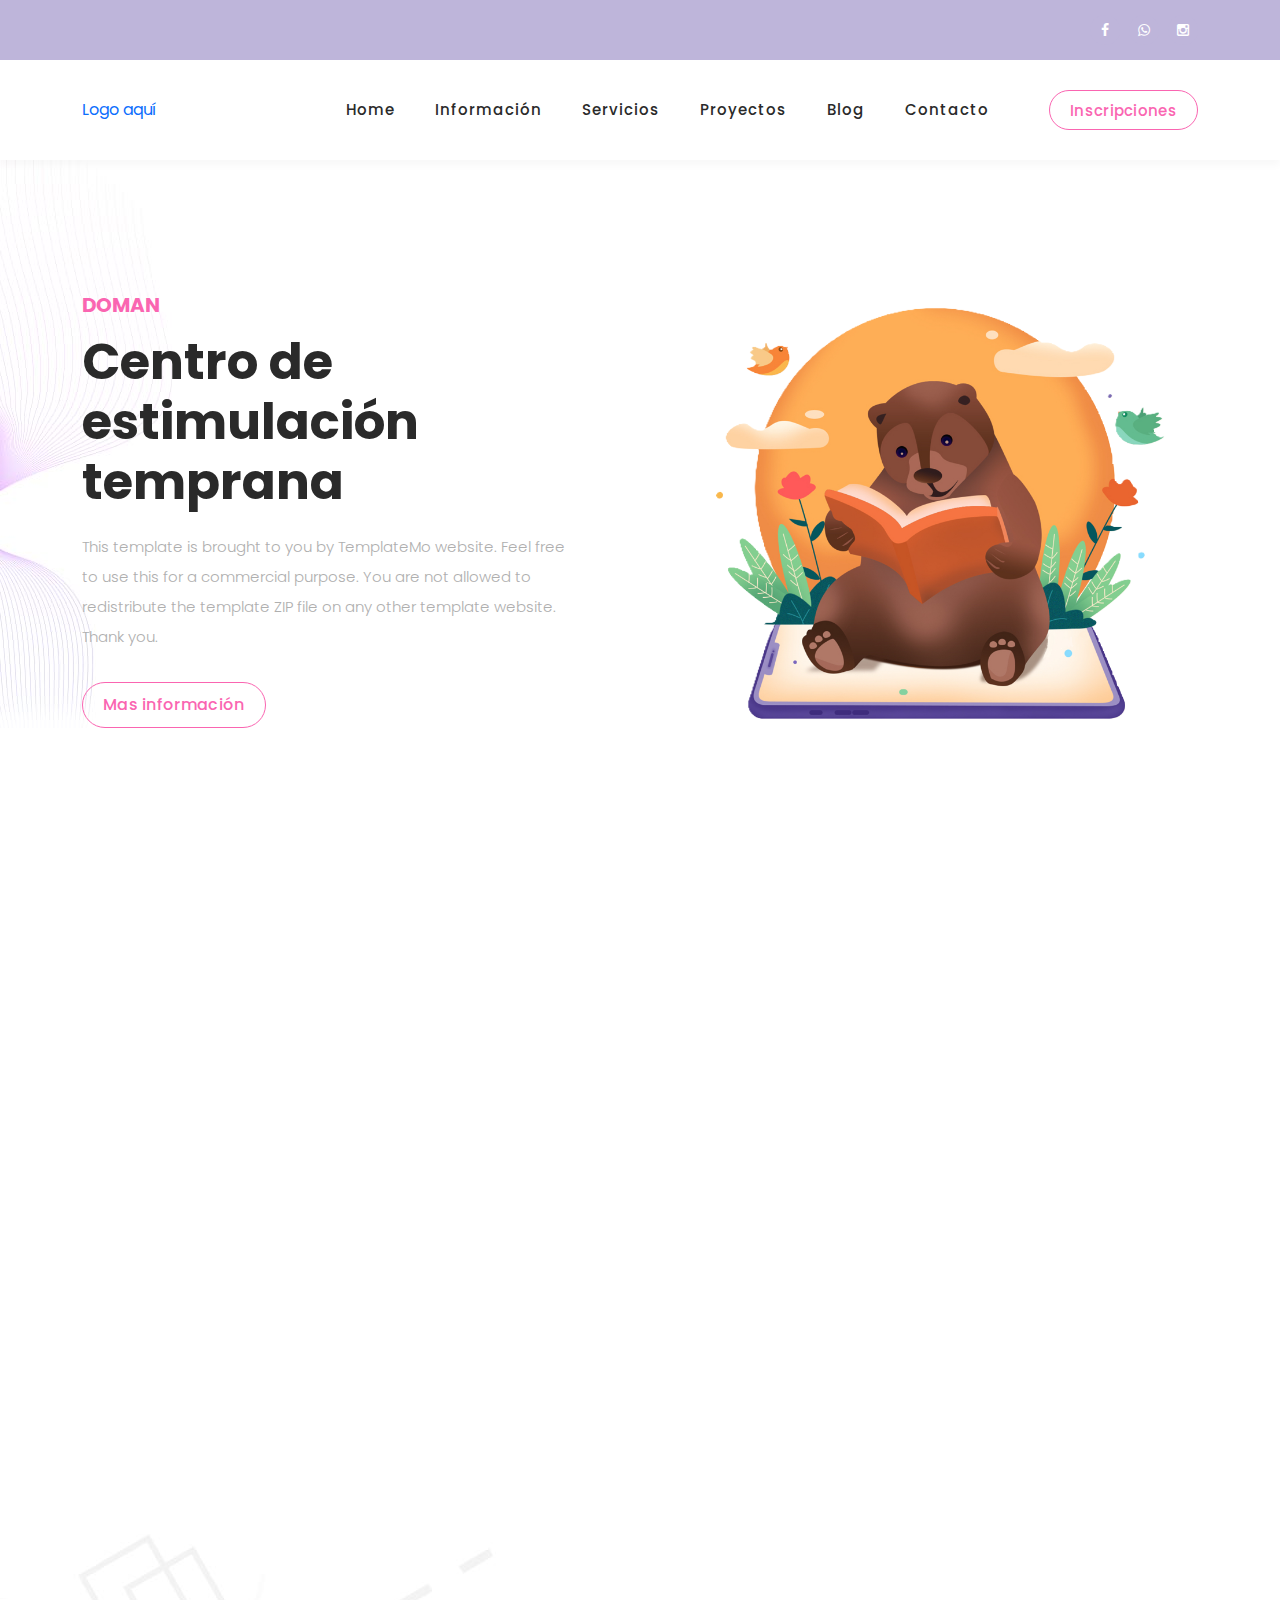
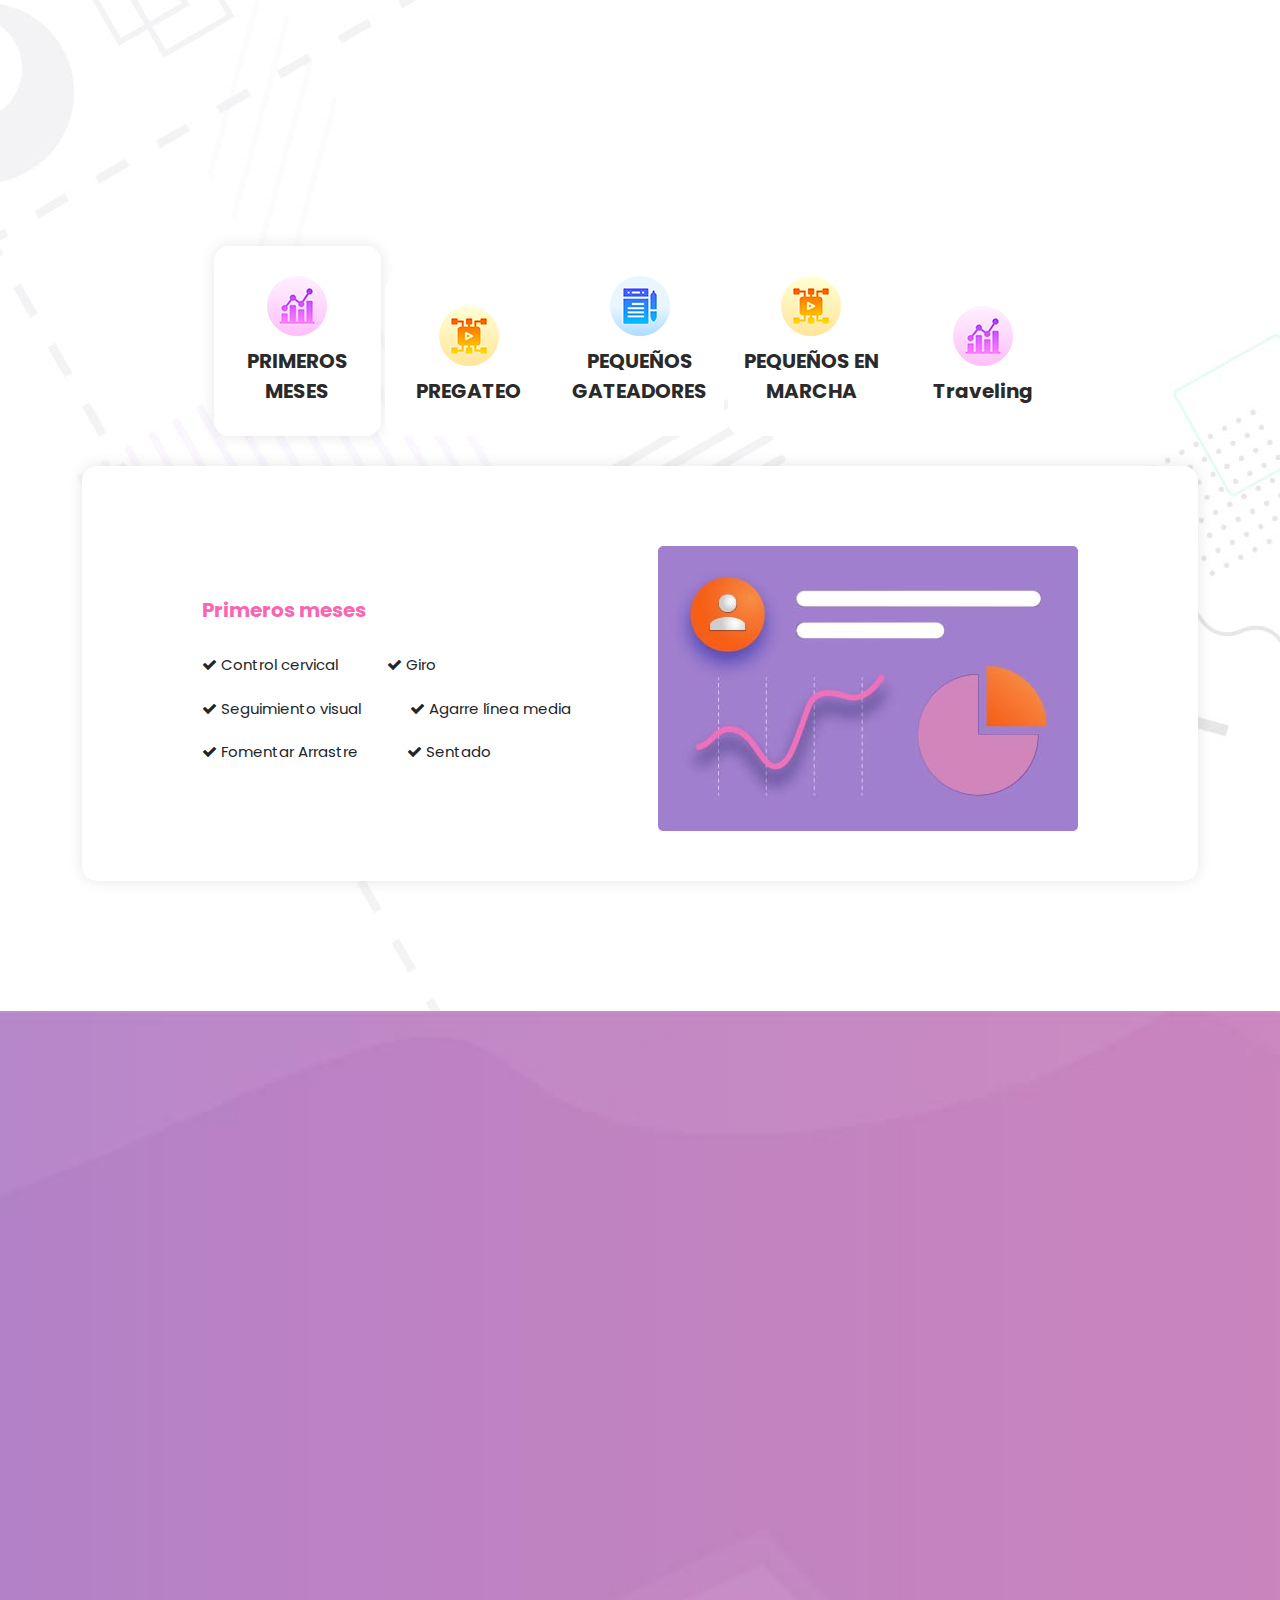
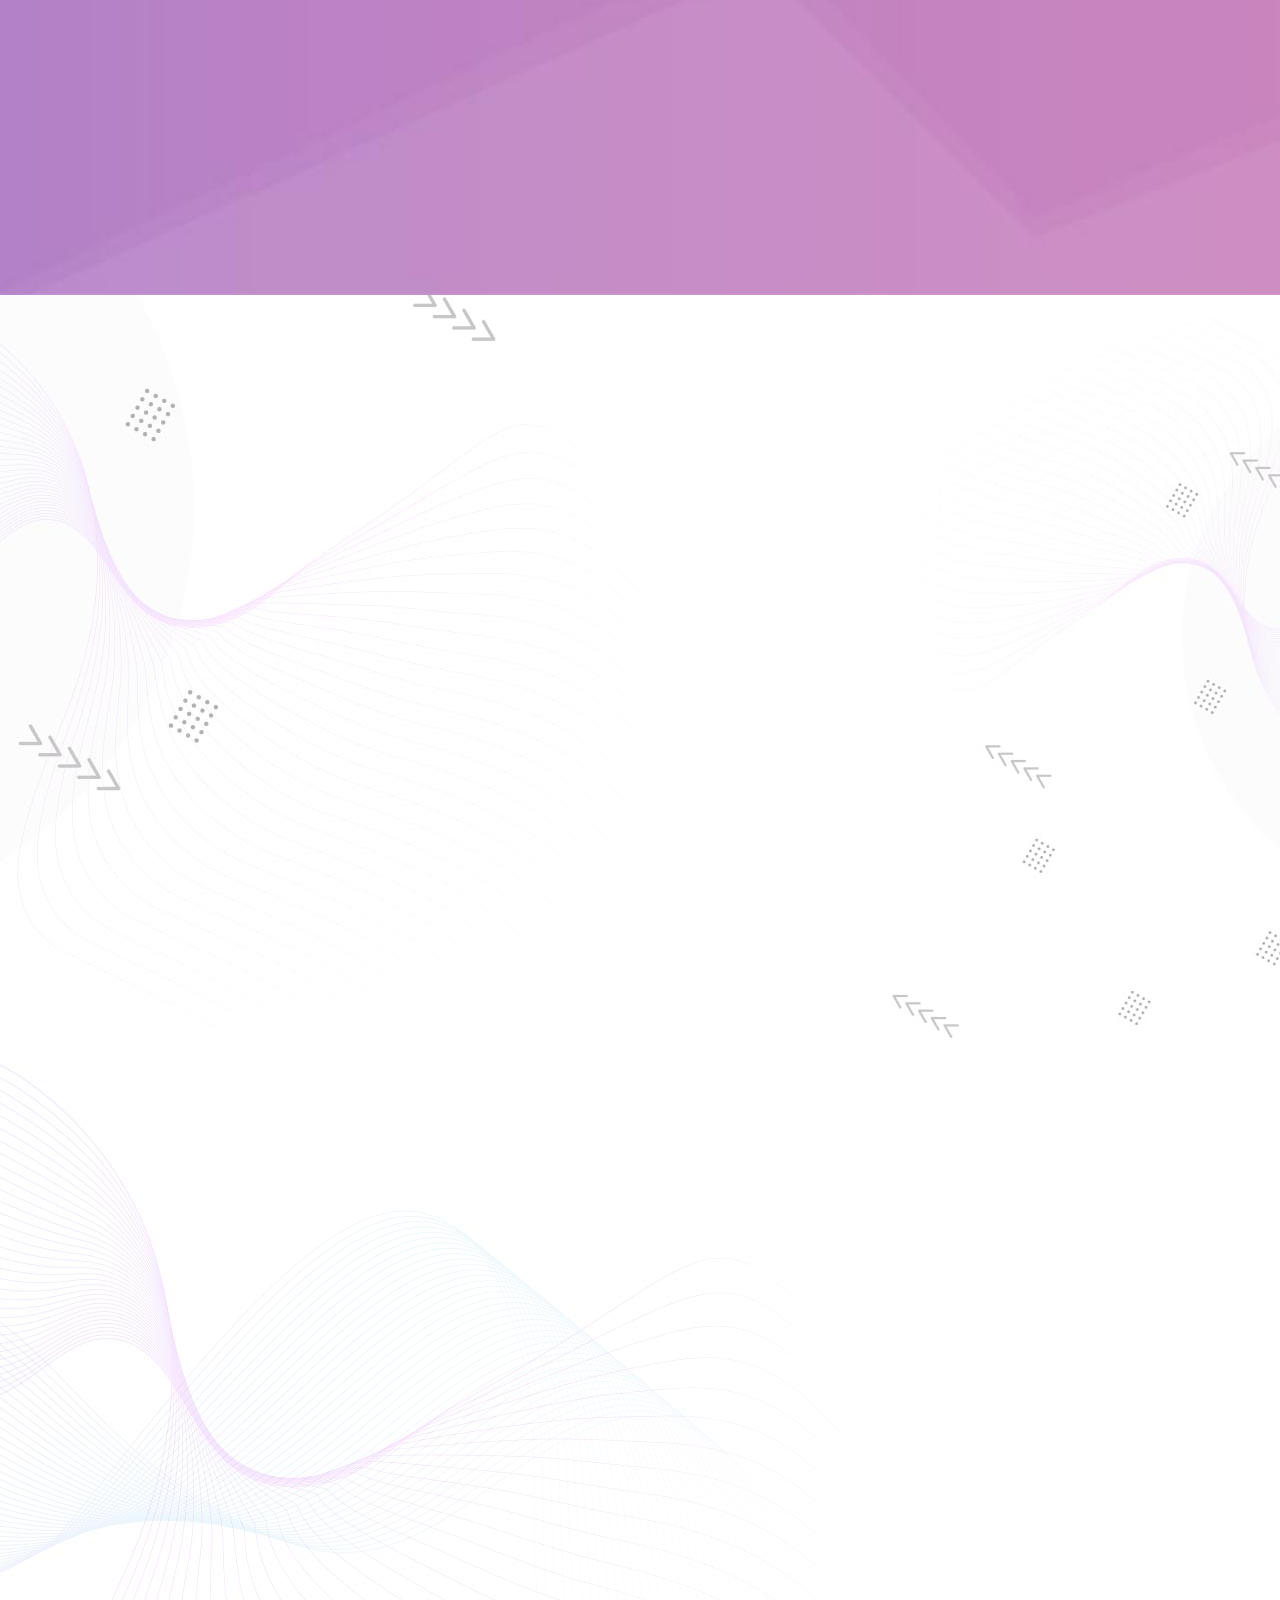
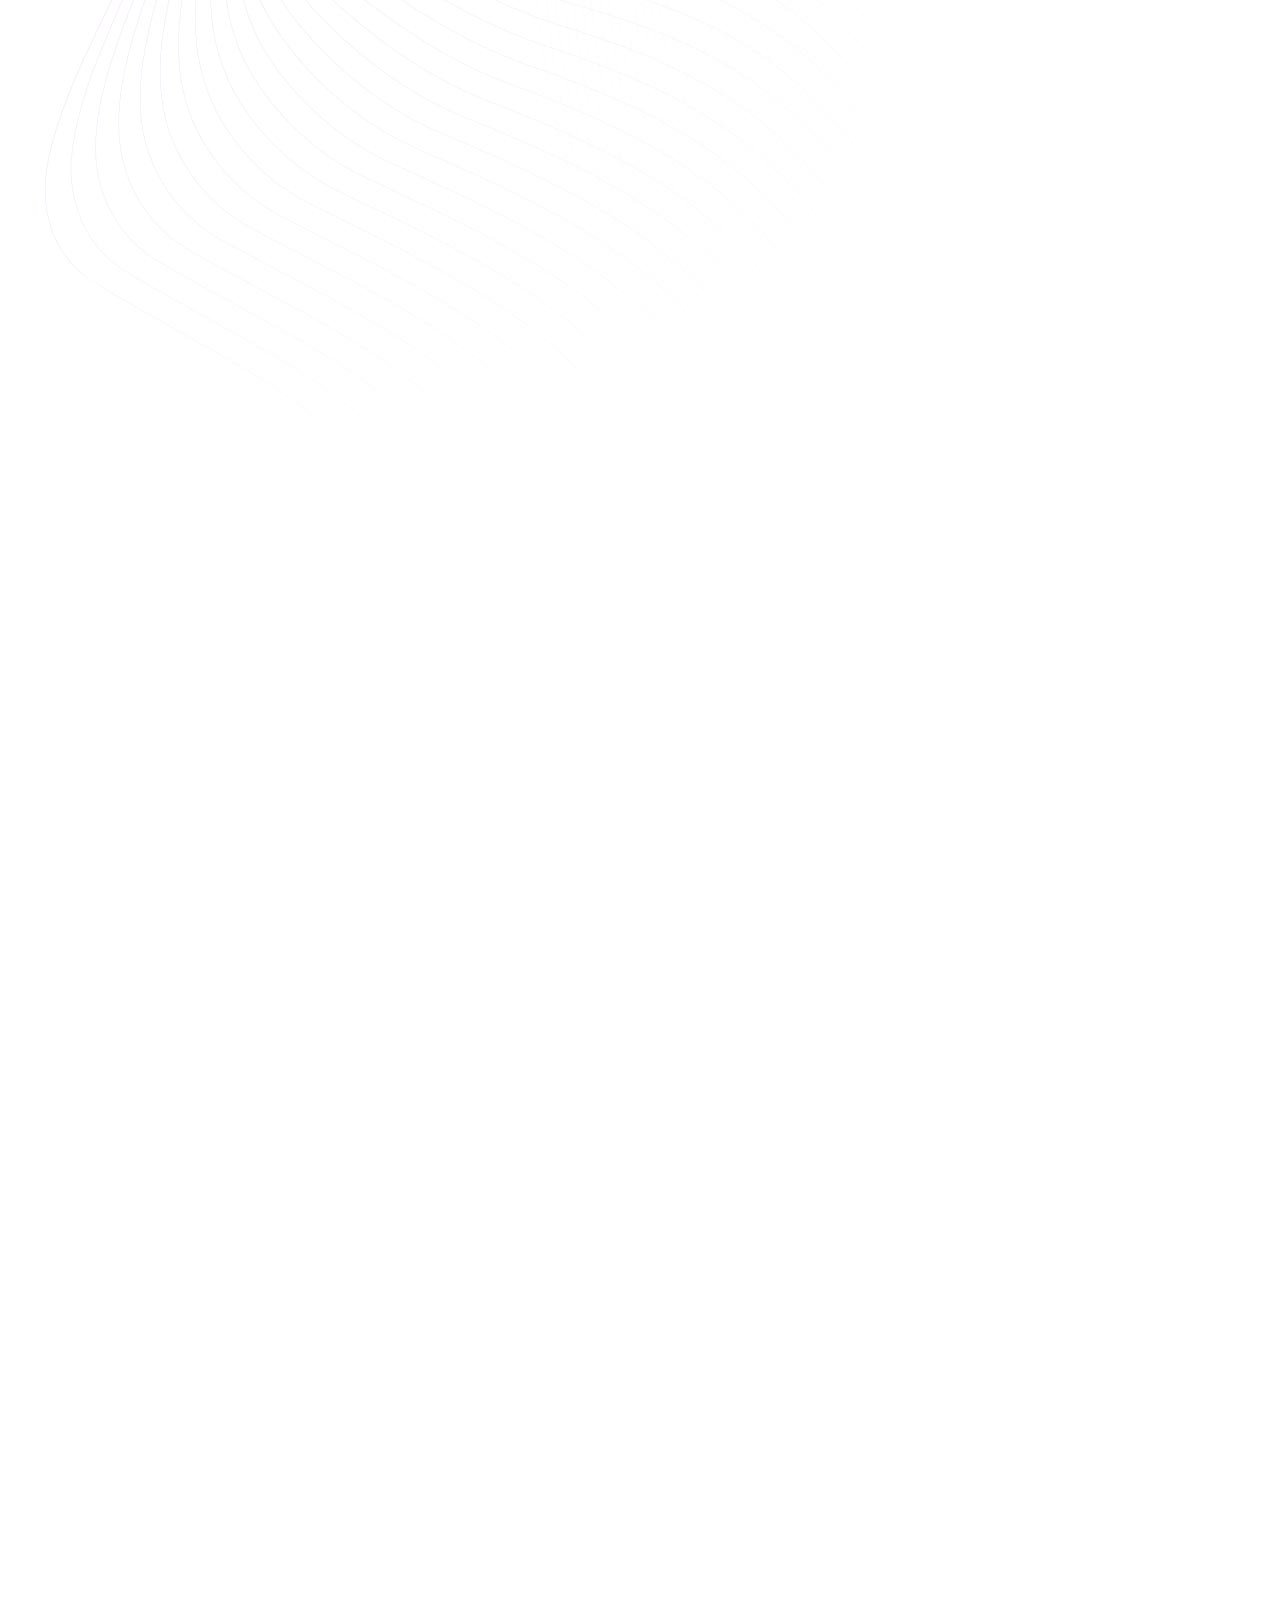
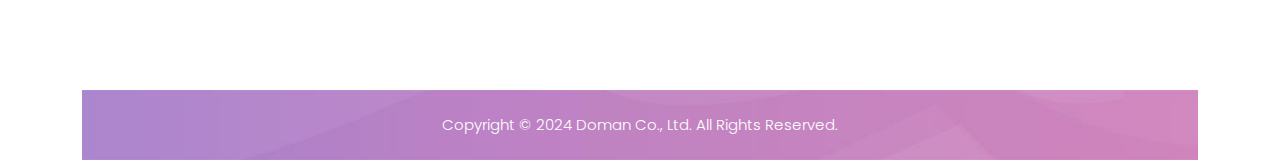
==== commit cee59ee4: "update index" ====
--- a/index.html
+++ b/index.html
@@ -220,8 +220,8 @@
       <div class="row">
         <div class="col-lg-12">
           <div class="section-heading  wow fadeInDown" data-wow-duration="1s" data-wow-delay="0.5s">
-            <h6>Servicios</h6>
-            <h4>Estimulación <em>Temprana</em></h4>
+            <h6>Nuestros servicios</h6>
+            <h4>Habilidades a trabajar de acuerdo a <em>Grupo</em></h4>
             <div class="line-dec"></div>
           </div>
         </div>
@@ -234,22 +234,33 @@
                     <div class="first-thumb active">
                       <div class="thumb">
                         <span class="icon"><img src="assets/images/service-icon-01.png" alt=""></span>
-                        Valoración del neurodesarrollo
+                        PRIMEROS MESES
                       </div>
                     </div>
                     <div>
                       <div class="thumb">                 
                         <span class="icon"><img src="assets/images/service-icon-02.png" alt=""></span>
-                        Estimulación psicomotriz
+                        PREGATEO
                       </div>
                     </div>
                     <div>
                       <div class="thumb">                 
                         <span class="icon"><img src="assets/images/service-icon-03.png" alt=""></span>
-                        Estimulación sensorial
+                        PEQUEÑOS GATEADORES
                       </div>
                     </div>
                     <div>
+                      <div class="thumb">                 
+                        <span class="icon"><img src="assets/images/service-icon-04.png" alt=""></span>
+                        PEQUEÑOS EN MARCHA
+                      </div>
+                    </div>
+                    <div class="last-thumb">
+                      <div class="thumb">                 
+                        <span class="icon"><img src="assets/images/service-icon-01.png" alt=""></span>
+                        Traveling
+                      </div>
+                    </div>
                   </div>
                 </div> 
                 <div class="col-lg-12">
@@ -260,7 +271,87 @@
                           <div class="row">
                             <div class="col-lg-6 align-self-center">
                               <div class="left-text">
-                                <h4>Valoración del neurodesarrollo</h4>
+                                <h4>Primeros meses</h4>
+                                <div class="ticks-list"><span><i class="fa fa-check"></i> Control cervical</span> <span><i class="fa fa-check"></i> Giro</span> <span><i class="fa fa-check"></i> Seguimiento visual</span>
+                                  <span><i class="fa fa-check"></i> Agarre línea media </span> <span><i class="fa fa-check"></i> Fomentar Arrastre</span> <span><i class="fa fa-check"></i> Sentado</span></div>
+                              </div>
+                            </div>
+                            <div class="col-lg-6 align-self-center">
+                              <div class="right-image">
+                                <img src="assets/images/services-image.jpg" alt="">
+                              </div>
+                            </div>
+                          </div>
+                        </div>
+                      </div>
+                    </li>
+                    <li>
+                      <div>
+                        <div class="thumb">
+                          <div class="row">
+                            <div class="col-lg-6 align-self-center">
+                              <div class="left-text">
+                                <h4>Pregateo</h4>
+                                <div class="ticks-list"><span><i class="fa fa-check"></i> Cambios de posturas</span> <span><i class="fa fa-check"></i> Sentado independiente</span> <span><i class="fa fa-check"></i> Reforzar arrastre</span>
+                                  <span><i class="fa fa-check"></i> Fomentar postura 4 puntos para gateo</span> <span><i class="fa fa-check"></i> Gateo</span></div>
+                              </div>
+                            </div>
+                            <div class="col-lg-6 align-self-center">
+                              <div class="right-image">
+                                <img src="assets/images/services-image-02.jpg" alt="">
+                              </div>
+                            </div>
+                          </div>
+                        </div>
+                      </div>
+                    </li>
+                    <li>
+                      <div>
+                        <div class="thumb">
+                          <div class="row">
+                            <div class="col-lg-6 align-self-center">
+                              <div class="left-text">
+                                <h4>Pequeños gateadores</h4>
+                                <div class="ticks-list"><span><i class="fa fa-check"></i> ORefuerzo de gateo sobre obstáculos</span> <span><i class="fa fa-check"></i> Fomentar la bipedestación (pararse)</span> <span><i class="fa fa-check"></i> Inicio de marcha lateral</span>
+                                  <span><i class="fa fa-check"></i> Marcha independiente</span> <span><i class="fa fa-check"></i> Refuerzo de pinza fina</span></div>
+                              </div>
+                            </div>
+                            <div class="col-lg-6 align-self-center">
+                              <div class="right-image">
+                                <img src="assets/images/services-image-03.jpg" alt="">
+                              </div>
+                            </div>
+                          </div>
+                        </div>
+                      </div>
+                    </li>
+                    <li>
+                      <div>
+                        <div class="thumb">
+                          <div class="row">
+                            <div class="col-lg-6 align-self-center">
+                              <div class="left-text">
+                                <h4>Pequeños en marcha</h4>
+                                <div class="ticks-list"><span><i class="fa fa-check"></i> Reforzar marcha independiente sobre obstáculos</span> <span><i class="fa fa-check"></i> Reforzar coordinación y equilibrio</span> <span><i class="fa fa-check"></i> Agarre y pinza fina</span>
+                                  <span><i class="fa fa-check"></i> Estimulación cognitiva y lenguaje</span> </div>
+                              </div>
+                            </div>
+                            <div class="col-lg-6 align-self-center">
+                              <div class="right-image">
+                                <img src="assets/images/services-image-04.jpg" alt="">
+                              </div>
+                            </div>
+                          </div>
+                        </div>
+                      </div>
+                    </li>
+                    <li>
+                      <div>
+                        <div class="thumb">
+                          <div class="row">
+                            <div class="col-lg-6 align-self-center">
+                              <div class="left-text">
+                                <h4>Enjoy &amp; Travel</h4>
                                 <p>Lorem ipsum dolor sit amet, consectetur adipiscing elit, sedr do eiusmod deis tempor incididunt ut labore et dolore kengan darwin doerski token.
                                   dover lipsum lorem and the others.</p>
                                 <div class="ticks-list"><span><i class="fa fa-check"></i> Optimized Template</span> <span><i class="fa fa-check"></i> Data Info</span> <span><i class="fa fa-check"></i> SEO Analysis</span>
@@ -270,53 +361,7 @@
                             </div>
                             <div class="col-lg-6 align-self-center">
                               <div class="right-image">
-                                <img src="assets/images/img-kid-reading.png" alt="">
-                              </div>
-                            </div>
-                          </div>
-                        </div>
-                      </div>
-                    </li>
-                    <li>
-                      <div>
-                        <div class="thumb">
-                          <div class="row">
-                            <div class="col-lg-6 align-self-center">
-                              <div class="left-text">
-                                <h4>Estimulación psicomotriz</h4>
-                                <p>Lorem ipsum dolor sit amet, consectetur adipiscing elit, sedr do eiusmod deis tempor incididunt ut labore et dolore kengan darwin doerski token.
-                                  dover lipsum lorem and the others.</p>
-                                <div class="ticks-list"><span><i class="fa fa-check"></i> Optimized Template</span> <span><i class="fa fa-check"></i> Data Info</span> <span><i class="fa fa-check"></i> SEO Analysis</span>
-                                  <span><i class="fa fa-check"></i> Data Info</span> <span><i class="fa fa-check"></i> SEO Analysis</span> <span><i class="fa fa-check"></i> Optimized Template</span></div>
-                                <p>Lorem ipsum dolor sit amet, consectetur adipiscing elit, sedr do eiusmod deis tempor incididunt.</p>
-                              </div>
-                            </div>
-                            <div class="col-lg-6 align-self-center">
-                              <div class="right-image">
-                                <img src="assets/images/services-image-02.jpg" alt="">
-                              </div>
-                            </div>
-                          </div>
-                        </div>
-                      </div>
-                    </li>
-                    <li>
-                      <div>
-                        <div class="thumb">
-                          <div class="row">
-                            <div class="col-lg-6 align-self-center">
-                              <div class="left-text">
-                                <h4>Estimulacion sensorial</h4>
-                                <p>Lorem ipsum dolor sit amet, consectetur adipiscing elit, sedr do eiusmod deis tempor incididunt ut labore et dolore kengan darwin doerski token.
-                                  dover lipsum lorem and the others.</p>
-                                <div class="ticks-list"><span><i class="fa fa-check"></i> Optimized Template</span> <span><i class="fa fa-check"></i> Data Info</span> <span><i class="fa fa-check"></i> SEO Analysis</span>
-                                  <span><i class="fa fa-check"></i> Data Info</span> <span><i class="fa fa-check"></i> SEO Analysis</span> <span><i class="fa fa-check"></i> Optimized Template</span></div>
-                                <p>Lorem ipsum dolor sit amet, consectetur adipiscing elit, sedr do eiusmod deis tempor incididunt.</p>
-                              </div>
-                            </div>
-                            <div class="col-lg-6 align-self-center">
-                              <div class="right-image">
-                                <img src="assets/images/services-image-03.jpg" alt="">
+                                <img src="assets/images/services-image.jpg" alt="">
                               </div>
                             </div>
                           </div>
@@ -337,23 +382,23 @@
   <div id="free-quote" class="free-quote">
     <div class="container">
       <div class="row">
-        <div class="col-lg-4 offset-lg-4">
+        <div class="col-lg-4 offset-lg-5">
           <div class="section-heading  wow fadeIn" data-wow-duration="1s" data-wow-delay="0.3s">
             <h6>Nuestros Valores</h6>
             <h4>Crece con nosotros</h4>
             <div class="line-dec"></div>
           </div>
         </div>
-        <div class="col-lg-8 offset-lg-2  wow fadeIn" data-wow-duration="1s" data-wow-delay="0.8s">
+        <div class="col-lg-10 offset-lg-2  wow fadeIn" data-wow-duration="1s" data-wow-delay="0.8s">
           <div class="valores">
 
-              <p >MISION: <br>
+              <p >MISION <br>
                 Impulsar el crecimiento saludable y el desarrollo integral de niños de 0-3 años a través de un enfoque personalizado de estimulación temprana.
                  Nos comprometemos a proporcionar un ambiente acogedor, educativo, donde cada niño pueda explorar, aprender y prosperar, guiados por profesionales
                 comprometidos con su bienestar y crecimiento de cada pequeño.
                 </p>
               <img class="imgvalores" src="/assets/images/picturesDOMAN/unnamed.png" alt="">
-              <p>VISION: <br>
+              <p>VISION <br>
                 Ser reconocidos en la promoción del desarrollo infantil temprano, destacando por nuestra calidad de atención y enfoque centrado en el niño.
                  Aspiramos a ser un espacio que inspire a padres, cuidadores y profesionales del desarrollo infantil, promoviendo un ambiente donde cada niño 
                  pueda alcanzar su máximo potencial, fomentando así un inicio solido para un futuro lleno de oportunidades.
@@ -483,39 +528,18 @@
               <div class="col-lg-12">
                 <div class="post-item">
                   <div class="thumb">
-                    <a href="#"><img src="assets/images/blog-post-03.jpg" alt=""></a>
-                  </div>
-                  <div class="right-content">
-                    <span class="category">SEO Analysis</span>
-                    <span class="date">24 September 2021</span>
-                    <a href="#"><h4>Lorem Ipsum Dolor Sit Amei Eiusmod Tempor</h4></a>
-                    <p>Lorem ipsum dolor sit amet, cocteturi adipiscing eliterski.</p>
-                  </div>
+                    <blockquote class="instagram-media" data-instgrm-captioned data-instgrm-permalink="https://www.instagram.com/p/Cva0B6Tr_BI/?utm_source=ig_embed&amp;utm_campaign=loading" data-instgrm-version="14" style=" background:#FFF; border:0; border-radius:3px; box-shadow:0 0 1px 0 rgba(0,0,0,0.5),0 1px 10px 0 rgba(0,0,0,0.15); margin: 1px; max-width:540px; min-width:326px; padding:0; width:99.375%; width:-webkit-calc(100% - 2px); width:calc(100% - 2px);"><div style="padding:16px;"> <a href="https://www.instagram.com/p/Cva0B6Tr_BI/?utm_source=ig_embed&amp;utm_campaign=loading" style=" background:#FFFFFF; line-height:0; padding:0 0; text-align:center; text-decoration:none; width:100%;" target="_blank"> <div style=" display: flex; flex-direction: row; align-items: center;"> <div style="background-color: #F4F4F4; border-radius: 50%; flex-grow: 0; height: 40px; margin-right: 14px; width: 40px;"></div> <div style="display: flex; flex-direction: column; flex-grow: 1; justify-content: center;"> <div style=" background-color: #F4F4F4; border-radius: 4px; flex-grow: 0; height: 14px; margin-bottom: 6px; width: 100px;"></div> <div style=" background-color: #F4F4F4; border-radius: 4px; flex-grow: 0; height: 14px; width: 60px;"></div></div></div><div style="padding: 19% 0;"></div> <div style="display:block; height:50px; margin:0 auto 12px; width:50px;"><svg width="50px" height="50px" viewBox="0 0 60 60" version="1.1" xmlns="https://www.w3.org/2000/svg" xmlns:xlink="https://www.w3.org/1999/xlink"><g stroke="none" stroke-width="1" fill="none" fill-rule="evenodd"><g transform="translate(-511.000000, -20.000000)" fill="#000000"><g><path d="M556.869,30.41 C554.814,30.41 553.148,32.076 553.148,34.131 C553.148,36.186 554.814,37.852 556.869,37.852 C558.924,37.852 560.59,36.186 560.59,34.131 C560.59,32.076 558.924,30.41 556.869,30.41 M541,60.657 C535.114,60.657 530.342,55.887 530.342,50 C530.342,44.114 535.114,39.342 541,39.342 C546.887,39.342 551.658,44.114 551.658,50 C551.658,55.887 546.887,60.657 541,60.657 M541,33.886 C532.1,33.886 524.886,41.1 524.886,50 C524.886,58.899 532.1,66.113 541,66.113 C549.9,66.113 557.115,58.899 557.115,50 C557.115,41.1 549.9,33.886 541,33.886 M565.378,62.101 C565.244,65.022 564.756,66.606 564.346,67.663 C563.803,69.06 563.154,70.057 562.106,71.106 C561.058,72.155 560.06,72.803 558.662,73.347 C557.607,73.757 556.021,74.244 553.102,74.378 C549.944,74.521 548.997,74.552 541,74.552 C533.003,74.552 532.056,74.521 528.898,74.378 C525.979,74.244 524.393,73.757 523.338,73.347 C521.94,72.803 520.942,72.155 519.894,71.106 C518.846,70.057 518.197,69.06 517.654,67.663 C517.244,66.606 516.755,65.022 516.623,62.101 C516.479,58.943 516.448,57.996 516.448,50 C516.448,42.003 516.479,41.056 516.623,37.899 C516.755,34.978 517.244,33.391 517.654,32.338 C518.197,30.938 518.846,29.942 519.894,28.894 C520.942,27.846 521.94,27.196 523.338,26.654 C524.393,26.244 525.979,25.756 528.898,25.623 C532.057,25.479 533.004,25.448 541,25.448 C548.997,25.448 549.943,25.479 553.102,25.623 C556.021,25.756 557.607,26.244 558.662,26.654 C560.06,27.196 561.058,27.846 562.106,28.894 C563.154,29.942 563.803,30.938 564.346,32.338 C564.756,33.391 565.244,34.978 565.378,37.899 C565.522,41.056 565.552,42.003 565.552,50 C565.552,57.996 565.522,58.943 565.378,62.101 M570.82,37.631 C570.674,34.438 570.167,32.258 569.425,30.349 C568.659,28.377 567.633,26.702 565.965,25.035 C564.297,23.368 562.623,22.342 560.652,21.575 C558.743,20.834 556.562,20.326 553.369,20.18 C550.169,20.033 549.148,20 541,20 C532.853,20 531.831,20.033 528.631,20.18 C525.438,20.326 523.257,20.834 521.349,21.575 C519.376,22.342 517.703,23.368 516.035,25.035 C514.368,26.702 513.342,28.377 512.574,30.349 C511.834,32.258 511.326,34.438 511.181,37.631 C511.035,40.831 511,41.851 511,50 C511,58.147 511.035,59.17 511.181,62.369 C511.326,65.562 511.834,67.743 512.574,69.651 C513.342,71.625 514.368,73.296 516.035,74.965 C517.703,76.634 519.376,77.658 521.349,78.425 C523.257,79.167 525.438,79.673 528.631,79.82 C531.831,79.965 532.853,80.001 541,80.001 C549.148,80.001 550.169,79.965 553.369,79.82 C556.562,79.673 558.743,79.167 560.652,78.425 C562.623,77.658 564.297,76.634 565.965,74.965 C567.633,73.296 568.659,71.625 569.425,69.651 C570.167,67.743 570.674,65.562 570.82,62.369 C570.966,59.17 571,58.147 571,50 C571,41.851 570.966,40.831 570.82,37.631"></path></g></g></g></svg></div><div style="padding-top: 8px;"> <div style=" color:#3897f0; font-family:Arial,sans-serif; font-size:14px; font-style:normal; font-weight:550; line-height:18px;">Ver esta publicación en Instagram</div></div><div style="padding: 12.5% 0;"></div> <div style="display: flex; flex-direction: row; margin-bottom: 14px; align-items: center;"><div> <div style="background-color: #F4F4F4; border-radius: 50%; height: 12.5px; width: 12.5px; transform: translateX(0px) translateY(7px);"></div> <div style="background-color: #F4F4F4; height: 12.5px; transform: rotate(-45deg) translateX(3px) translateY(1px); width: 12.5px; flex-grow: 0; margin-right: 14px; margin-left: 2px;"></div> <div style="background-color: #F4F4F4; border-radius: 50%; height: 12.5px; width: 12.5px; transform: translateX(9px) translateY(-18px);"></div></div><div style="margin-left: 8px;"> <div style=" background-color: #F4F4F4; border-radius: 50%; flex-grow: 0; height: 20px; width: 20px;"></div> <div style=" width: 0; height: 0; border-top: 2px solid transparent; border-left: 6px solid #f4f4f4; border-bottom: 2px solid transparent; transform: translateX(16px) translateY(-4px) rotate(30deg)"></div></div><div style="margin-left: auto;"> <div style=" width: 0px; border-top: 8px solid #F4F4F4; border-right: 8px solid transparent; transform: translateY(16px);"></div> <div style=" background-color: #F4F4F4; flex-grow: 0; height: 12px; width: 16px; transform: translateY(-4px);"></div> <div style=" width: 0; height: 0; border-top: 8px solid #F4F4F4; border-left: 8px solid transparent; transform: translateY(-4px) translateX(8px);"></div></div></div> <div style="display: flex; flex-direction: column; flex-grow: 1; justify-content: center; margin-bottom: 24px;"> <div style=" background-color: #F4F4F4; border-radius: 4px; flex-grow: 0; height: 14px; margin-bottom: 6px; width: 224px;"></div> <div style=" background-color: #F4F4F4; border-radius: 4px; flex-grow: 0; height: 14px; width: 144px;"></div></div></a><p style=" color:#c9c8cd; font-family:Arial,sans-serif; font-size:14px; line-height:17px; margin-bottom:0; margin-top:8px; overflow:hidden; padding:8px 0 7px; text-align:center; text-overflow:ellipsis; white-space:nowrap;"><a href="https://www.instagram.com/p/Cva0B6Tr_BI/?utm_source=ig_embed&amp;utm_campaign=loading" style=" color:#c9c8cd; font-family:Arial,sans-serif; font-size:14px; font-style:normal; font-weight:normal; line-height:17px; text-decoration:none;" target="_blank">Una publicación compartida por DOMAN (@espacio.doman)</a></p></div></blockquote> <script async src="//www.instagram.com/embed.js"></script>
+                  </div>
+
                 </div>
               <div class="col-lg-12">
                 <div class="post-item">
-                  <div class="thumb">
-                    <a href="#"><img src="assets/images/blog-post-03.jpg" alt=""></a>
-                  </div>
-                  <div class="right-content">
-                    <span class="category">SEO Analysis</span>
-                    <span class="date">24 September 2021</span>
-                    <a href="#"><h4>Lorem Ipsum Dolor Sit Amei Eiusmod Tempor</h4></a>
-                    <p>Lorem ipsum dolor sit amet, cocteturi adipiscing eliterski.</p>
-                  </div>
+
                 </div>
               </div>
               <div class="col-lg-12">
                 <div class="post-item last-post-item">
                   <div class="thumb">
-                    <a href="#"><img src="assets/images/blog-post-04.jpg" alt=""></a>
-                  </div>
-                  <div class="right-content">
-                    <span class="category">SEO Analysis</span>
-                    <span class="date">24 September 2021</span>
-                    <a href="#"><h4>Lorem Ipsum Dolor Sit Amei Eiusmod Tempor</h4></a>
-                    <p>Lorem ipsum dolor sit amet, cocteturi adipiscing eliterski.</p>
-                  </div>
                 </div>
               </div>
             </div>
@@ -555,7 +579,8 @@
                       <div class="info-post">
                         <div class="icon">
                           <img src="assets/images/phone-icon.png" alt="">
-                          <a href="#">010-020-0340</a>
+                          <br>
+                          <a href="#">961-266-83-16</a>
                         </div>
                       </div>
                     </div>
@@ -563,7 +588,7 @@
                       <div class="info-post">
                         <div class="icon">
                           <img src="assets/images/email-icon.png" alt="">
-                          <a href="#">cinthia.cabrera21@gmail.com</a>
+                          <a href="#">cinthia.cabrera 21@gmail.com</a>
                         </div>
                       </div>
                     </div>
@@ -610,8 +635,7 @@
     <div class="container">
       <div class="row">
         <div class="col-lg-12">
-          <p>Copyright © 2022 DigiMedia Co., Ltd. All Rights Reserved. 
-          <br>Design: <a href="https://templatemo.com" target="_parent" title="free css templates">TemplateMo</a></p>
+          <p>Copyright © 2024 Doman Co., Ltd. All Rights Reserved.</p>
         </div>
       </div>
     </div>
--- a/assets/css/templatemo-digimedia-v1.css
+++ b/assets/css/templatemo-digimedia-v1.css
@@ -2235,15 +2235,12 @@
 }
 
 .valores > p {
-  color: #56239a;
+  color: #ffffff;
   font-weight: 400;
-  border-radius: 10%; 
   padding: 45px; 
   overflow: hidden;
   word-wrap: break-word; 
   transition: transform 0.5s ease; 
-  background: rgba(255, 255, 255, 0.2);
-  box-shadow: 0 4px 30px rgba(0, 0, 0, 0.1);
   backdrop-filter: blur(5px);
   -webkit-backdrop-filter: blur(5px);
   border: 1px solid rgba(255, 255, 255, 0.3);
@@ -2252,7 +2249,7 @@
 
 .valores > p:hover {
   transform: scale(1.1);
-  box-shadow: 0 0 10px #726ae3;
+  background: radial-gradient(#f588d8, #c0a3e5);
 }
 .imgvalores {
   width: 150%;
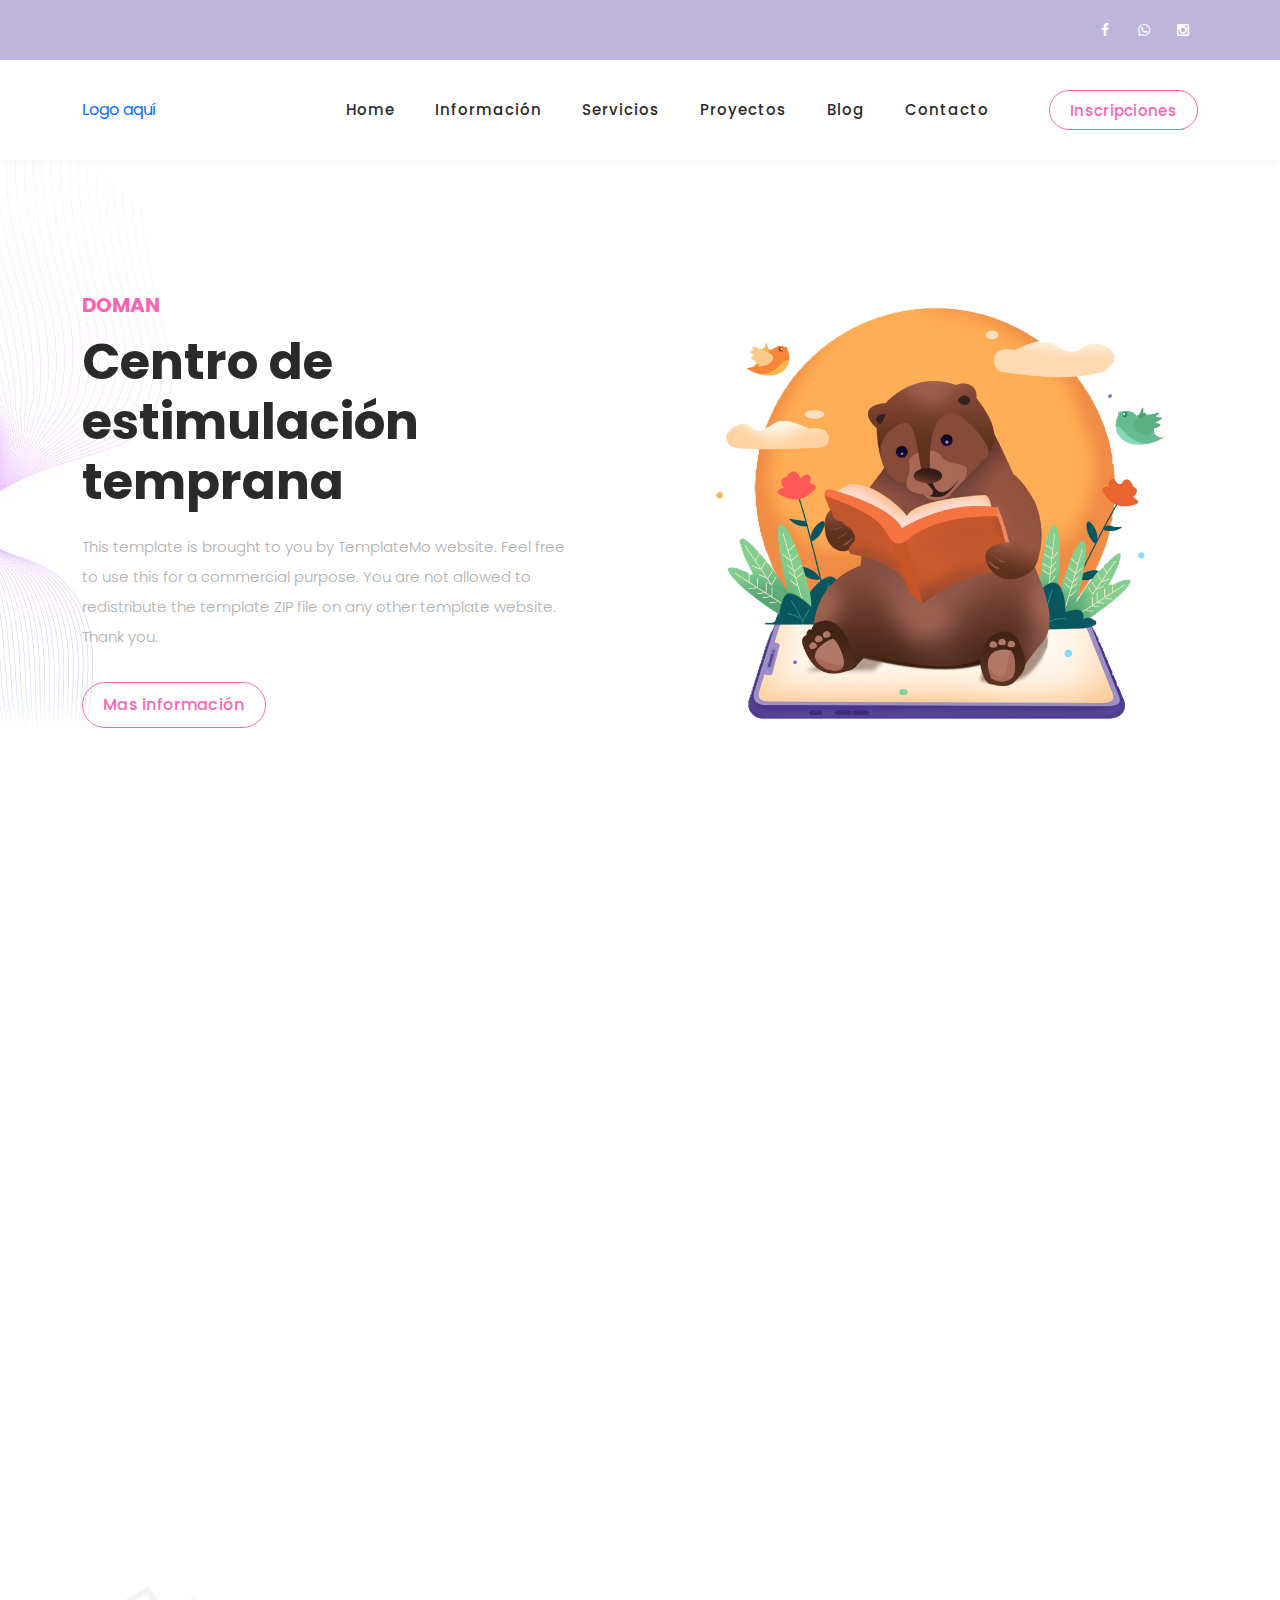
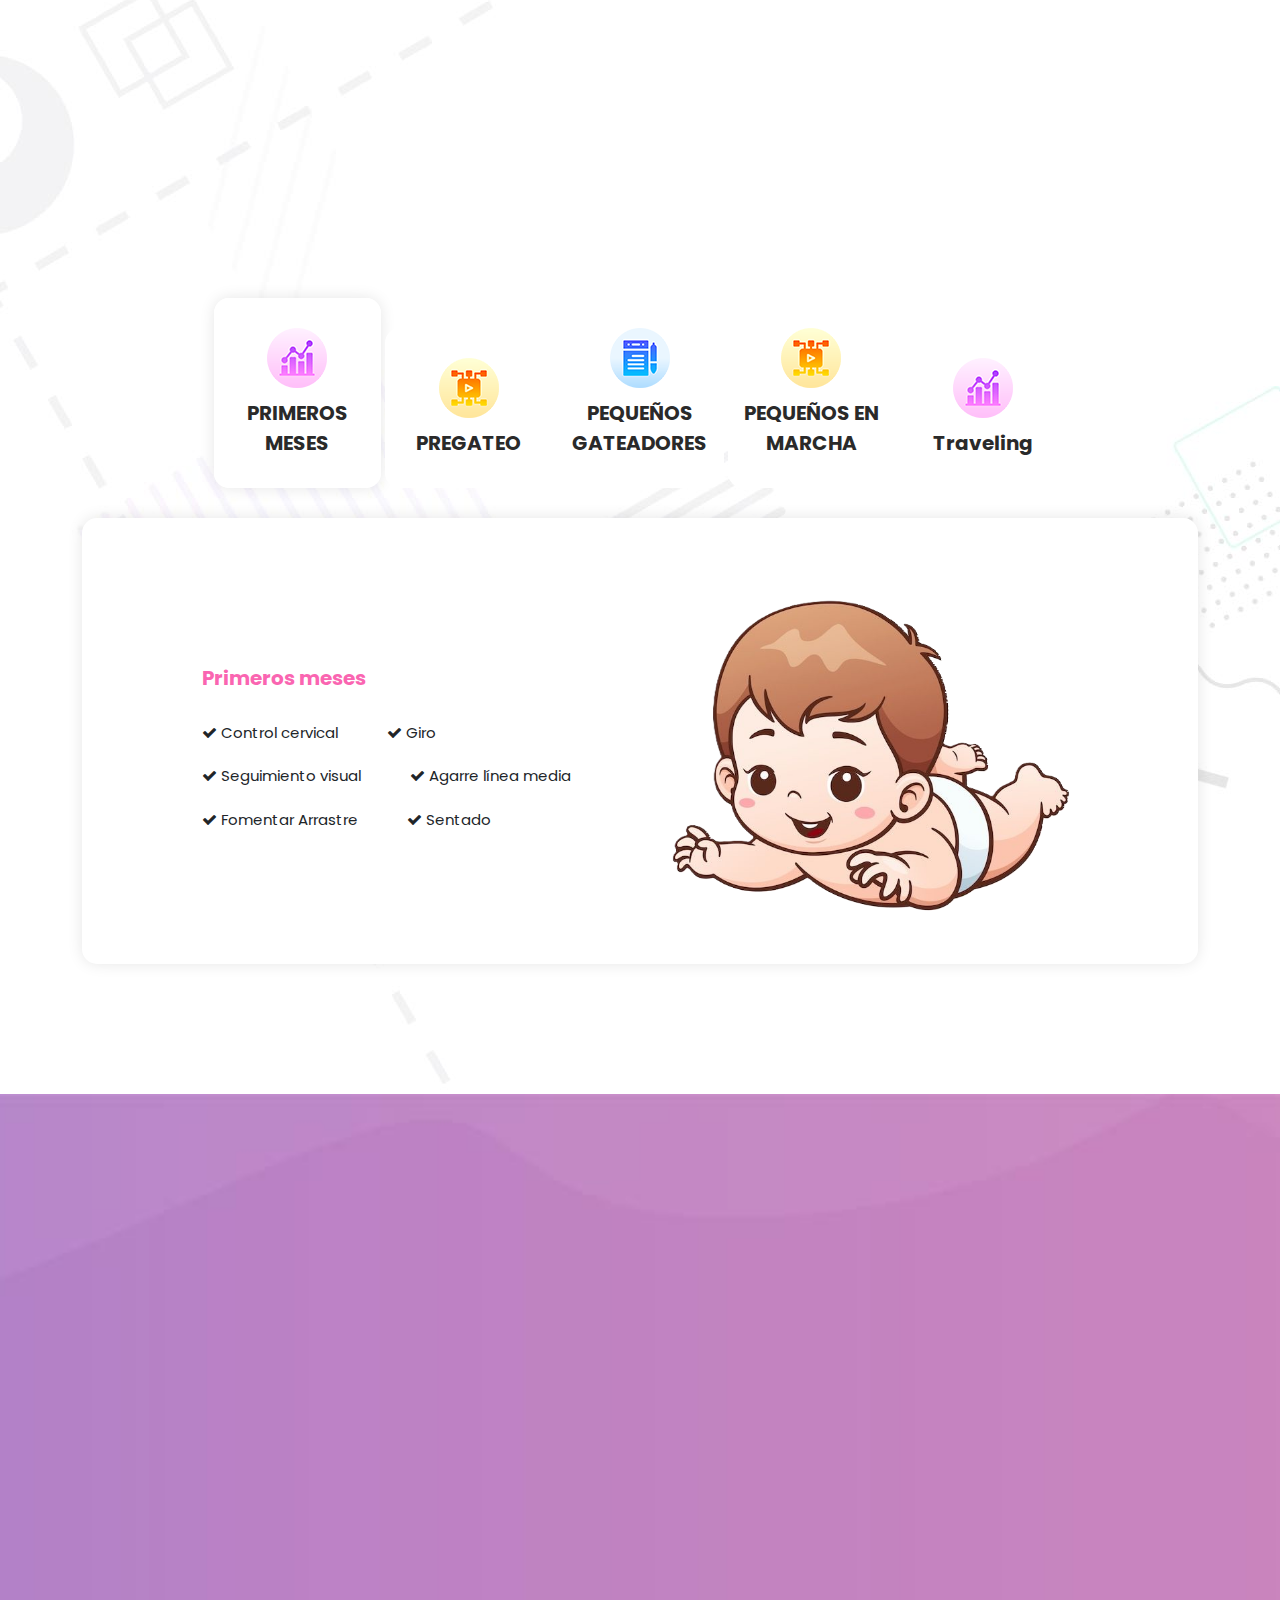
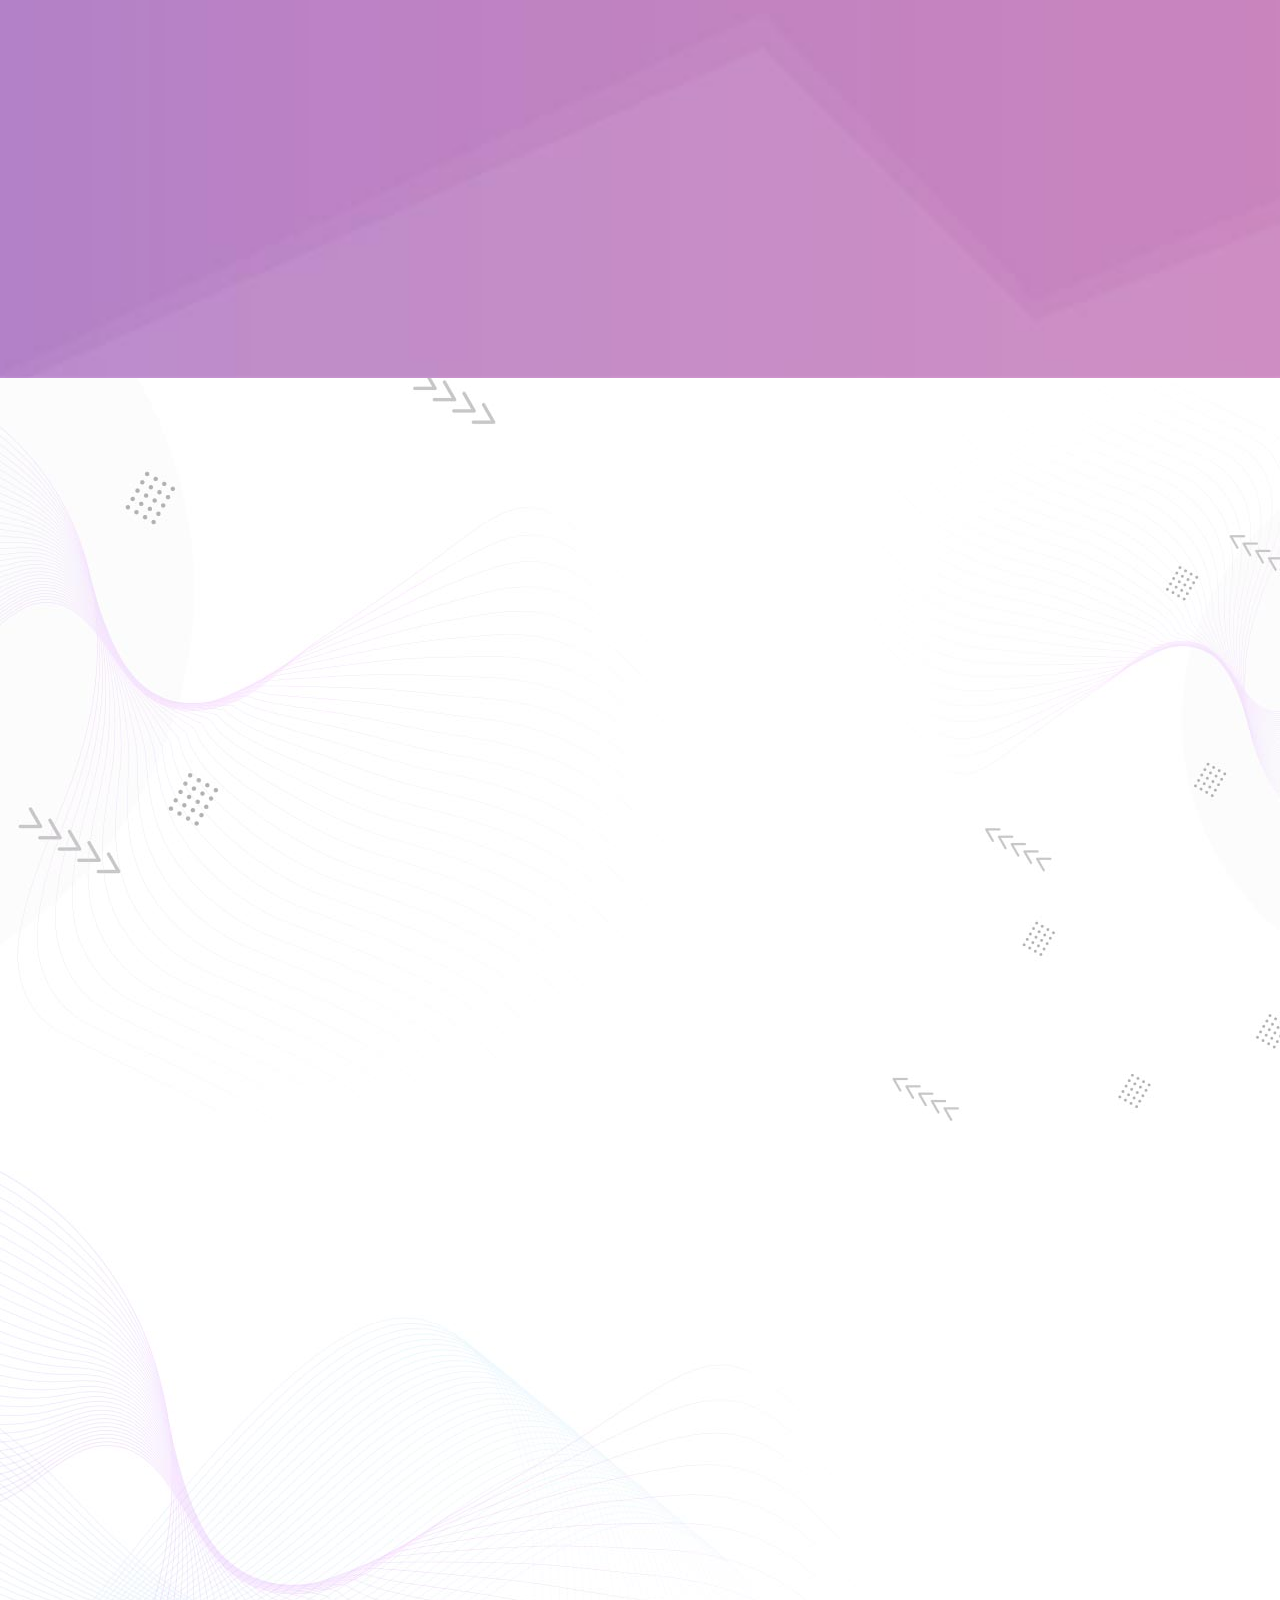
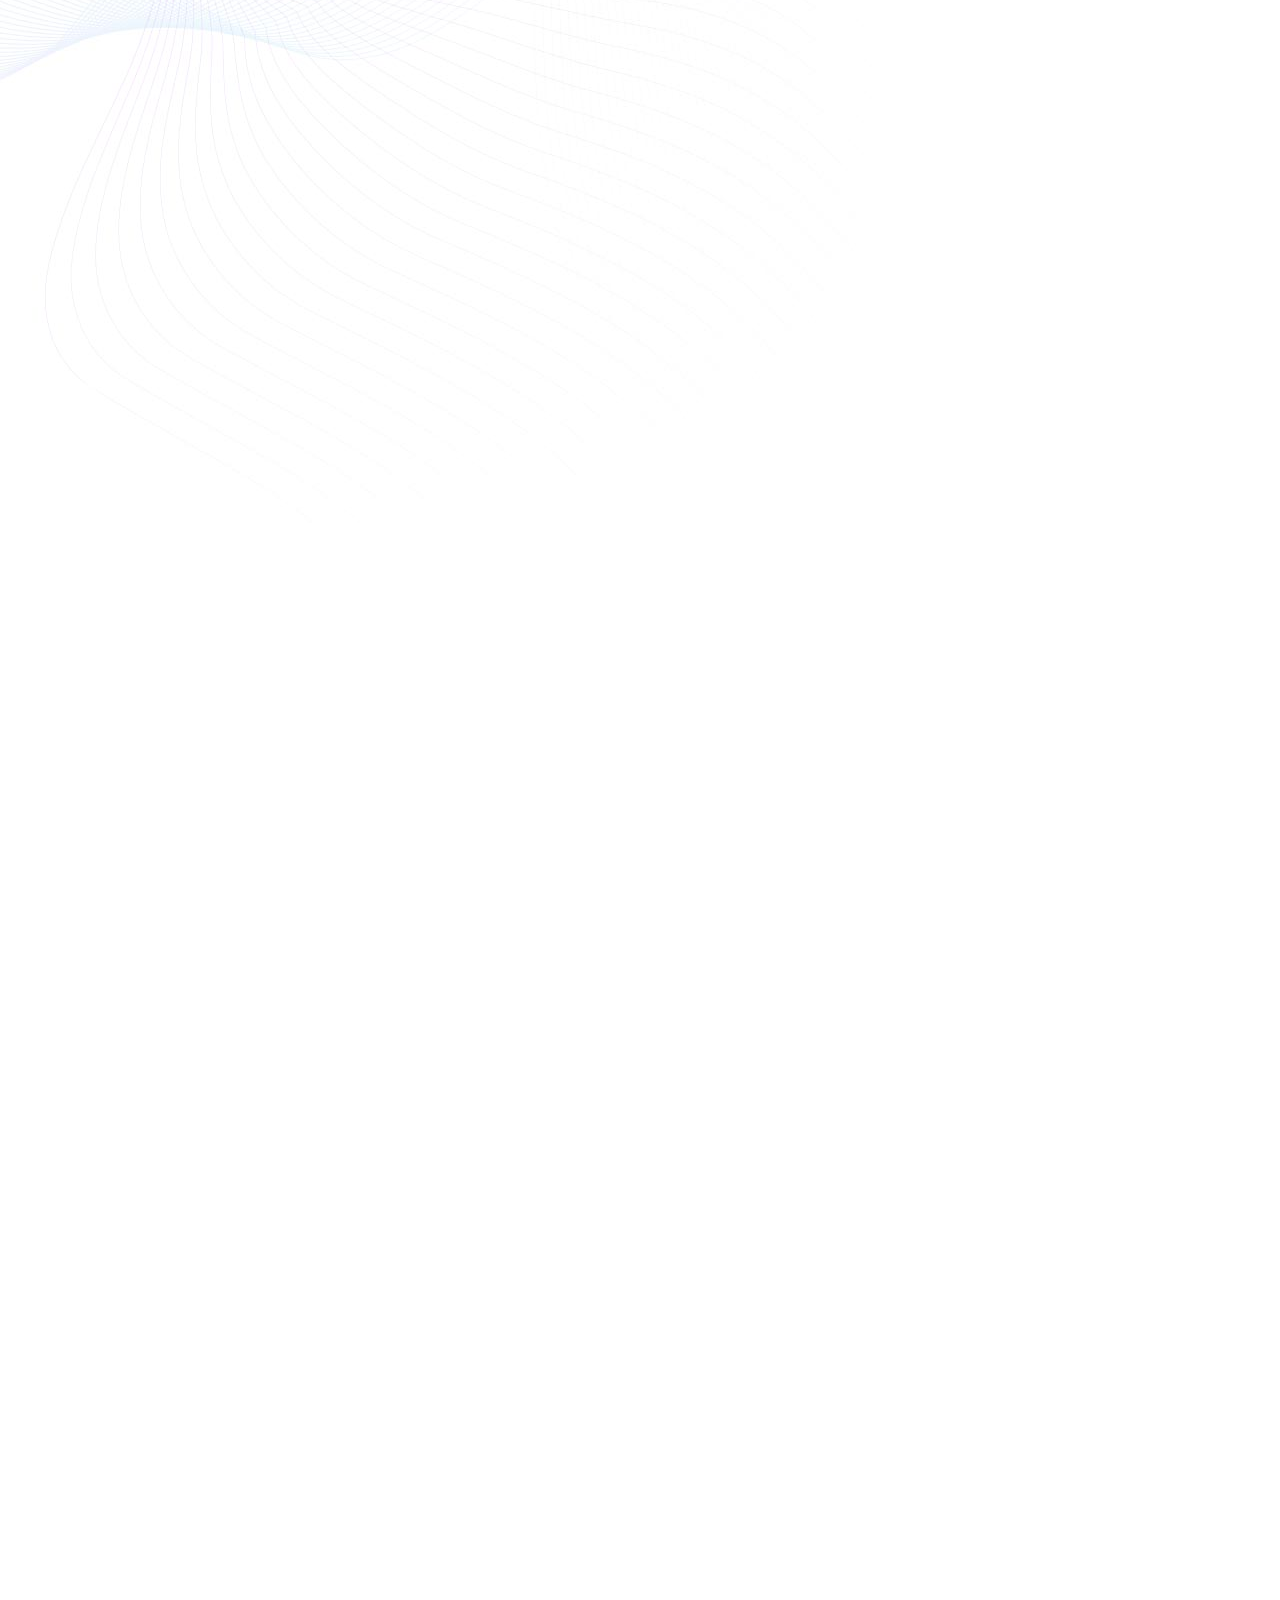
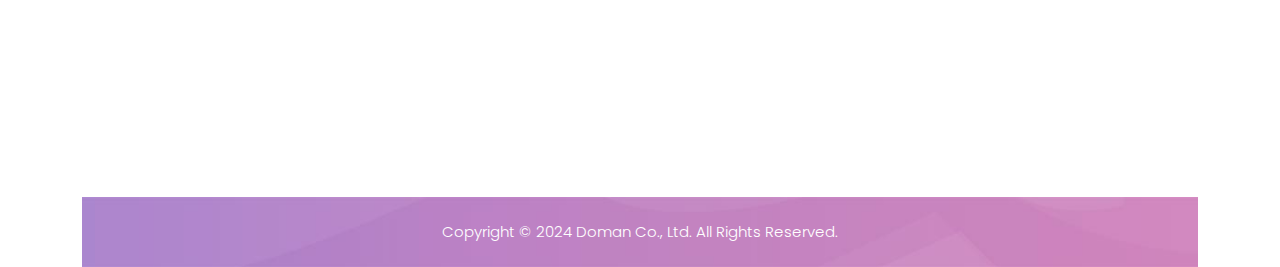
==== commit 0e316e2c: "update sectioninfo" ====
--- a/index.html
+++ b/index.html
@@ -154,56 +154,17 @@
                 <div class="row">
                   <div class="col-lg-4 col-sm-4">
                     <div class="skill-item first-skill-item wow fadeIn" data-wow-duration="1s" data-wow-delay="0s">
-                      <div class="progress" data-percentage="90">
-                        <span class="progress-left">
-                          <span class="progress-bar"></span>
-                        </span>
-                        <span class="progress-right">
-                          <span class="progress-bar"></span>
-                        </span>
-                        <div class="progress-value">
-                          <div>
-                            90%<br>
-                            <span>Categoria</span>
-                          </div>
-                        </div>
-                      </div>
+                      <img src="./assets/images/picturesDOMAN/lion.png"/>
                     </div>
                   </div>
                   <div class="col-lg-4 col-sm-4">
                     <div class="skill-item second-skill-item wow fadeIn" data-wow-duration="1s" data-wow-delay="0s">
-                      <div class="progress" data-percentage="80">
-                        <span class="progress-left">
-                          <span class="progress-bar"></span>
-                        </span>
-                        <span class="progress-right">
-                          <span class="progress-bar"></span>
-                        </span>
-                        <div class="progress-value">
-                          <div>
-                            80%<br>
-                            <span>Categoria</span>
-                          </div>
-                        </div>
-                      </div>
+                      <img src="./assets/images/picturesDOMAN/jiraff.png" alt="">
                     </div>
                   </div>
                   <div class="col-lg-4 col-sm-4">
                     <div class="skill-item third-skill-item wow fadeIn" data-wow-duration="1s" data-wow-delay="0s">
-                      <div class="progress" data-percentage="80">
-                        <span class="progress-left">
-                          <span class="progress-bar"></span>
-                        </span>
-                        <span class="progress-right">
-                          <span class="progress-bar"></span>
-                        </span>
-                        <div class="progress-value">
-                          <div>
-                            80%<br>
-                            <span>Categoria</span>
-                          </div>
-                        </div>
-                      </div>
+                      <img src="./assets/images/picturesDOMAN/rabbit.png" alt="">
                     </div>
                   </div>
                 </div> 
@@ -278,7 +239,7 @@
                             </div>
                             <div class="col-lg-6 align-self-center">
                               <div class="right-image">
-                                <img src="assets/images/services-image.jpg" alt="">
+                                <img src="assets/images/picturesDOMAN/primerosmeses.png" alt="">
                               </div>
                             </div>
                           </div>
@@ -298,7 +259,7 @@
                             </div>
                             <div class="col-lg-6 align-self-center">
                               <div class="right-image">
-                                <img src="assets/images/services-image-02.jpg" alt="">
+                                <img src="assets/images/picturesDOMAN/pregateo.png" alt="">
                               </div>
                             </div>
                           </div>
@@ -433,8 +394,8 @@
                   <img src="assets/images/picturesDOMAN/WhatsApp Image 2024-01-16 at 5.21.27 PM.jpeg" alt="">
                 </div>
                 <div class="down-content">
-                  <h4>Website Builder</h4>
-                  <span>Marketing</span>
+                  <h4>❤️</h4>
+                  <span>Visita nuestras instalaciones</span>
                 </div>
               </div>
               </a>  
@@ -446,8 +407,8 @@
                   <img src="assets/images/picturesDOMAN/WhatsApp Image 2024-01-16 at 5.21.28 PM (1).jpeg" alt="">
                 </div>
                 <div class="down-content">
-                  <h4>Website Builder</h4>
-                  <span>Marketing</span>
+                  <h4>❤️</h4>
+                  <span>Conoce nuestro trabajo</span>
                 </div>
               </div>
               </a>  
@@ -459,8 +420,8 @@
                   <img src="assets/images/picturesDOMAN/WhatsApp Image 2024-01-16 at 5.21.28 PM (2).jpeg" alt="">
                 </div>
                 <div class="down-content">
-                  <h4>Website Builder</h4>
-                  <span>Marketing</span>
+                  <h4>❤️</h4>
+                  <span>Obten una clase de muestra gratuita</span>
                 </div>
               </div>
               </a>  
@@ -472,8 +433,8 @@
                   <img src="assets/images/picturesDOMAN/WhatsApp Image 2024-01-16 at 5.21.28 PM (3).jpeg" alt="">
                 </div>
                 <div class="down-content">
-                  <h4>Website Builder</h4>
-                  <span>Marketing</span>
+                  <h4>❤️</h4>
+                  <span>Personal altamente capacitado</span>
                 </div>
               </div>
               </a>  
@@ -485,8 +446,8 @@
                   <img src="assets/images/picturesDOMAN/WhatsApp Image 2024-01-16 at 5.21.30 PM (1).jpeg" alt="">
                 </div>
                 <div class="down-content">
-                  <h4>Website Builder</h4>
-                  <span>Marketing</span>
+                  <h4>❤️</h4>
+                  <span>Descubre nuestros planes de aprendizaje</span>
                 </div>
               </div>
               </a>  
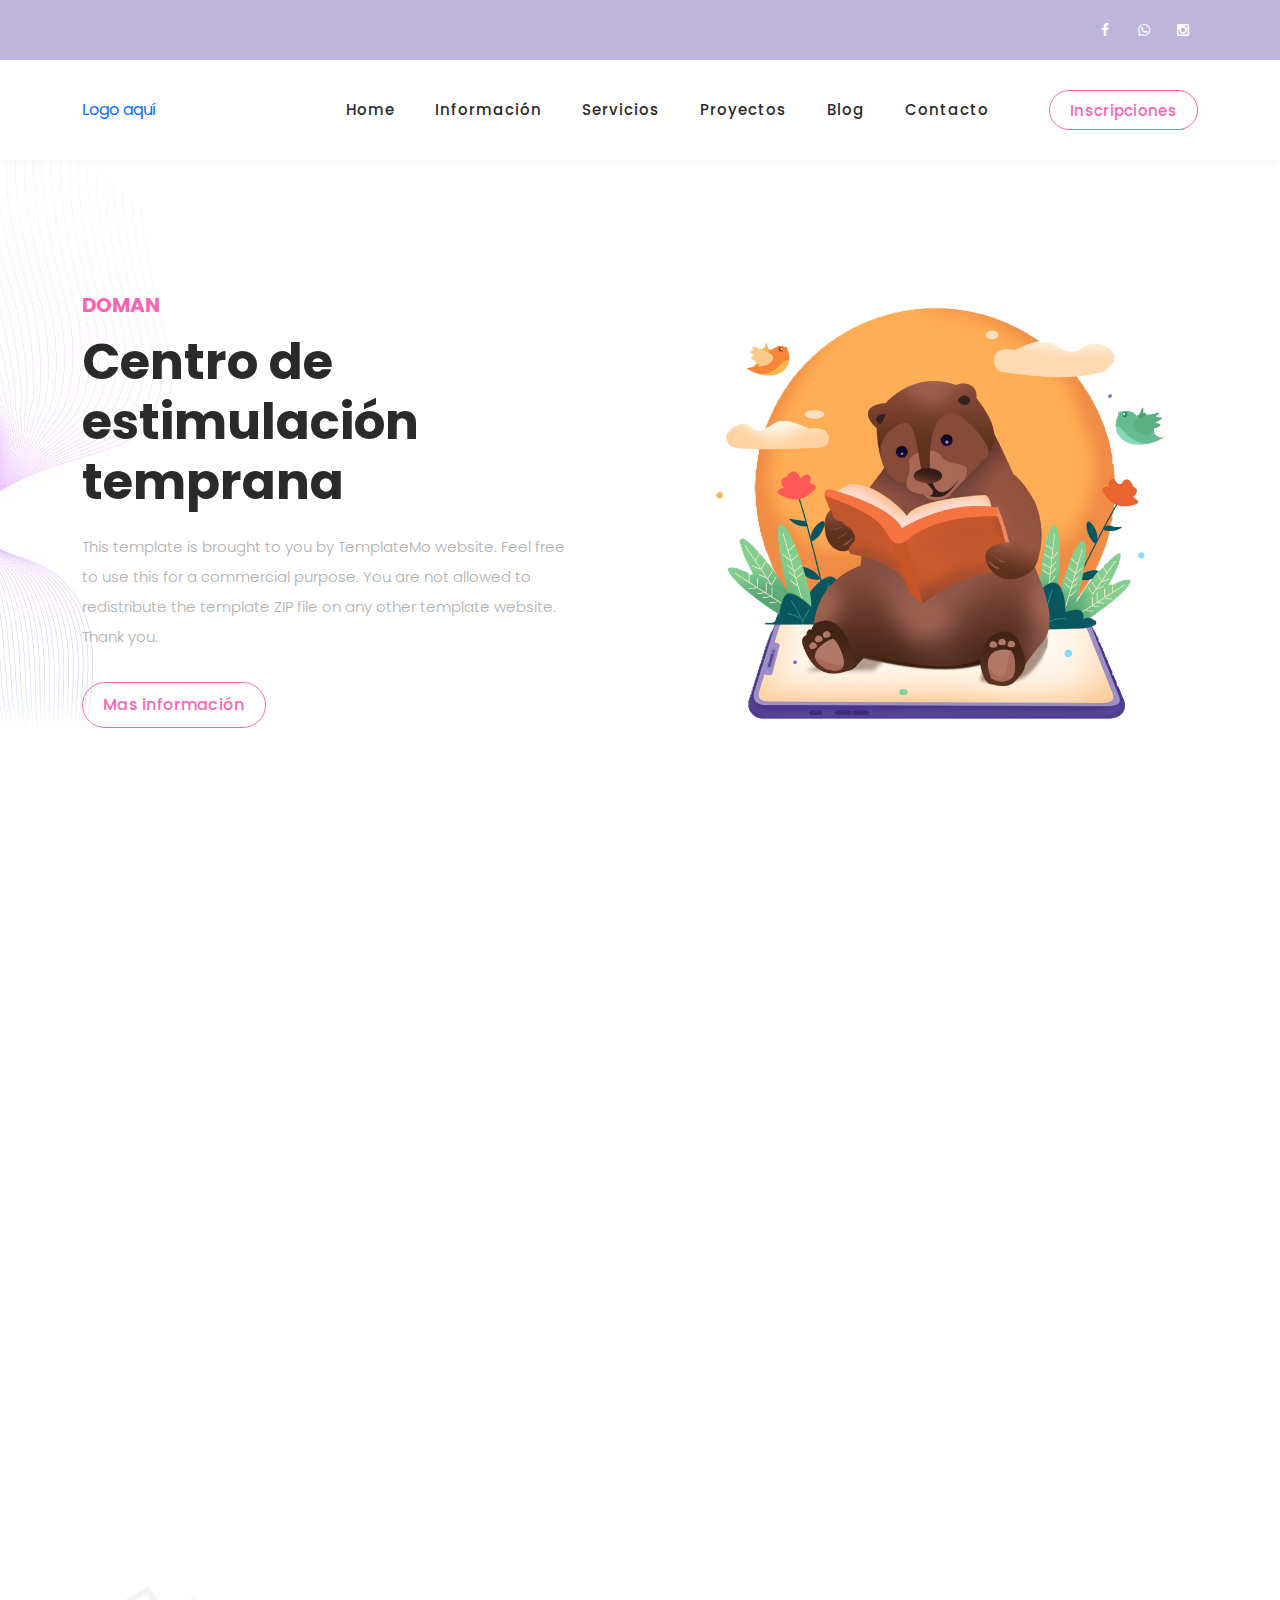
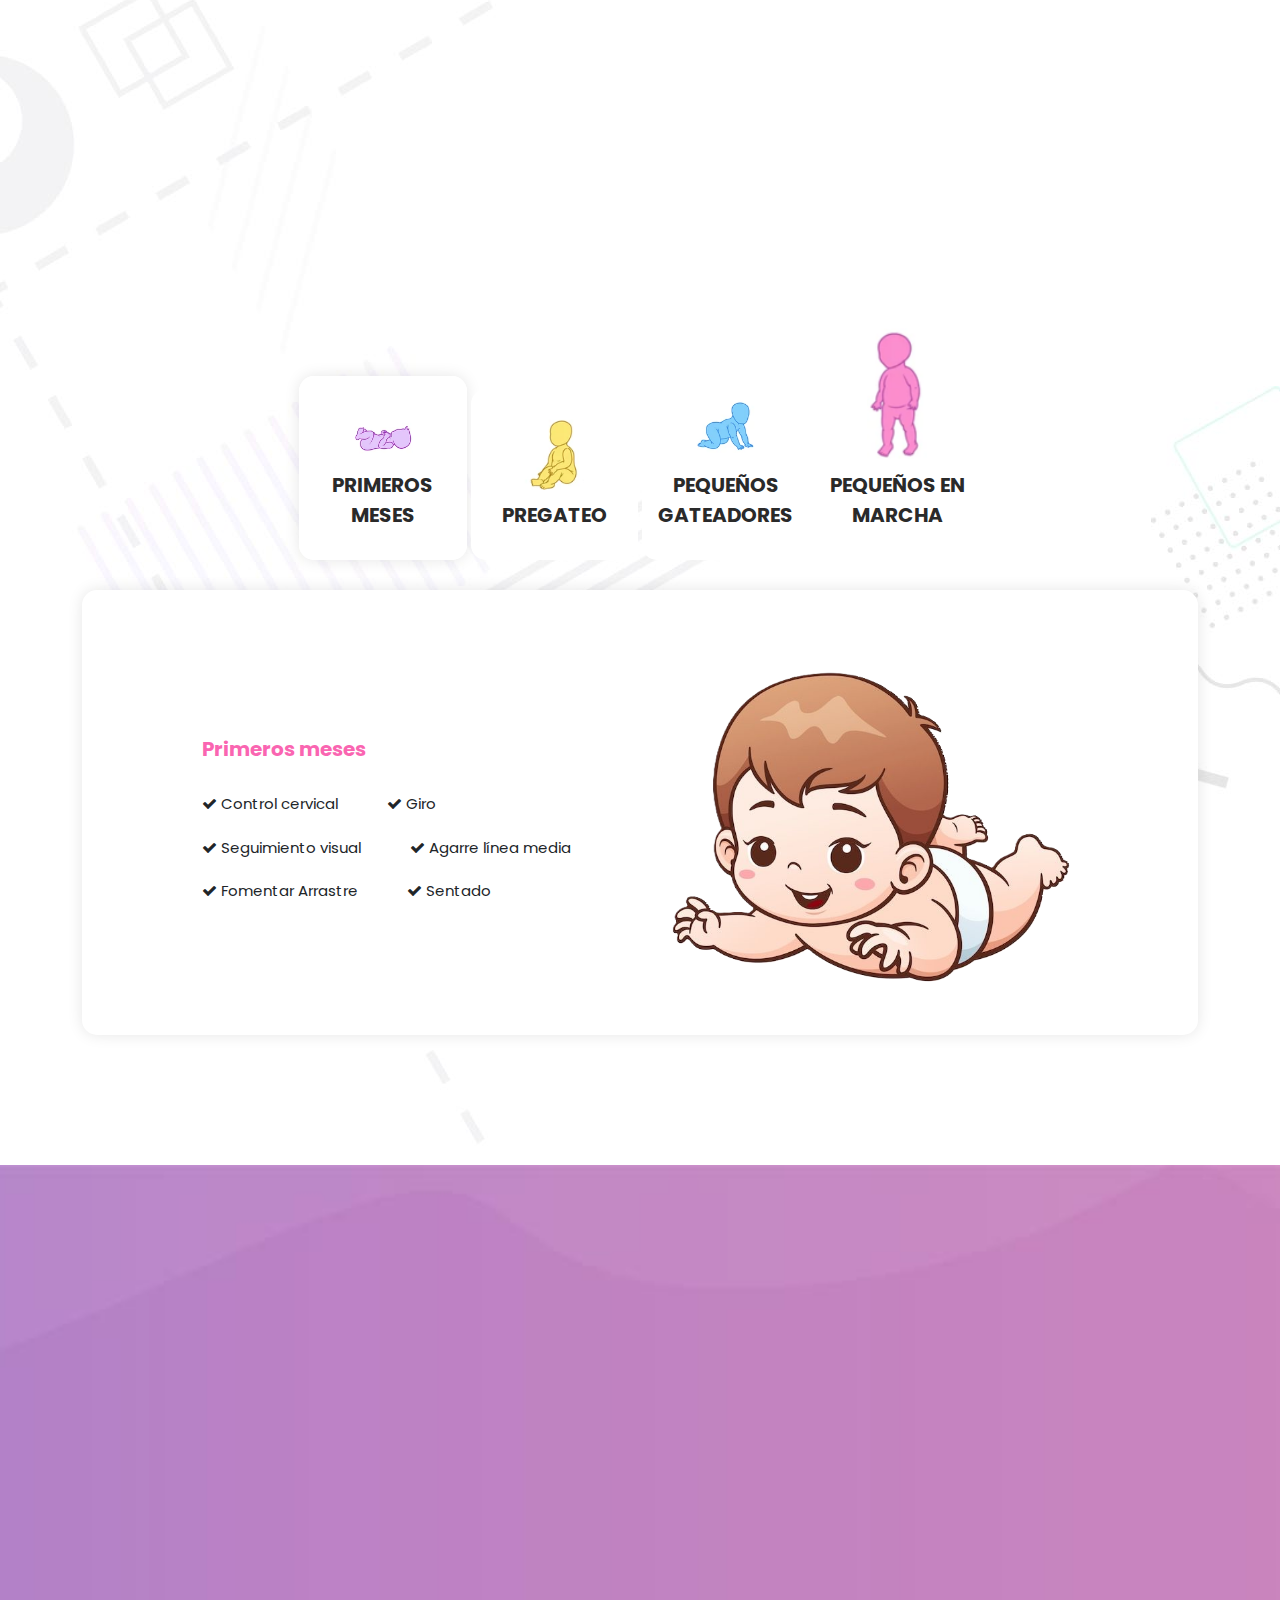
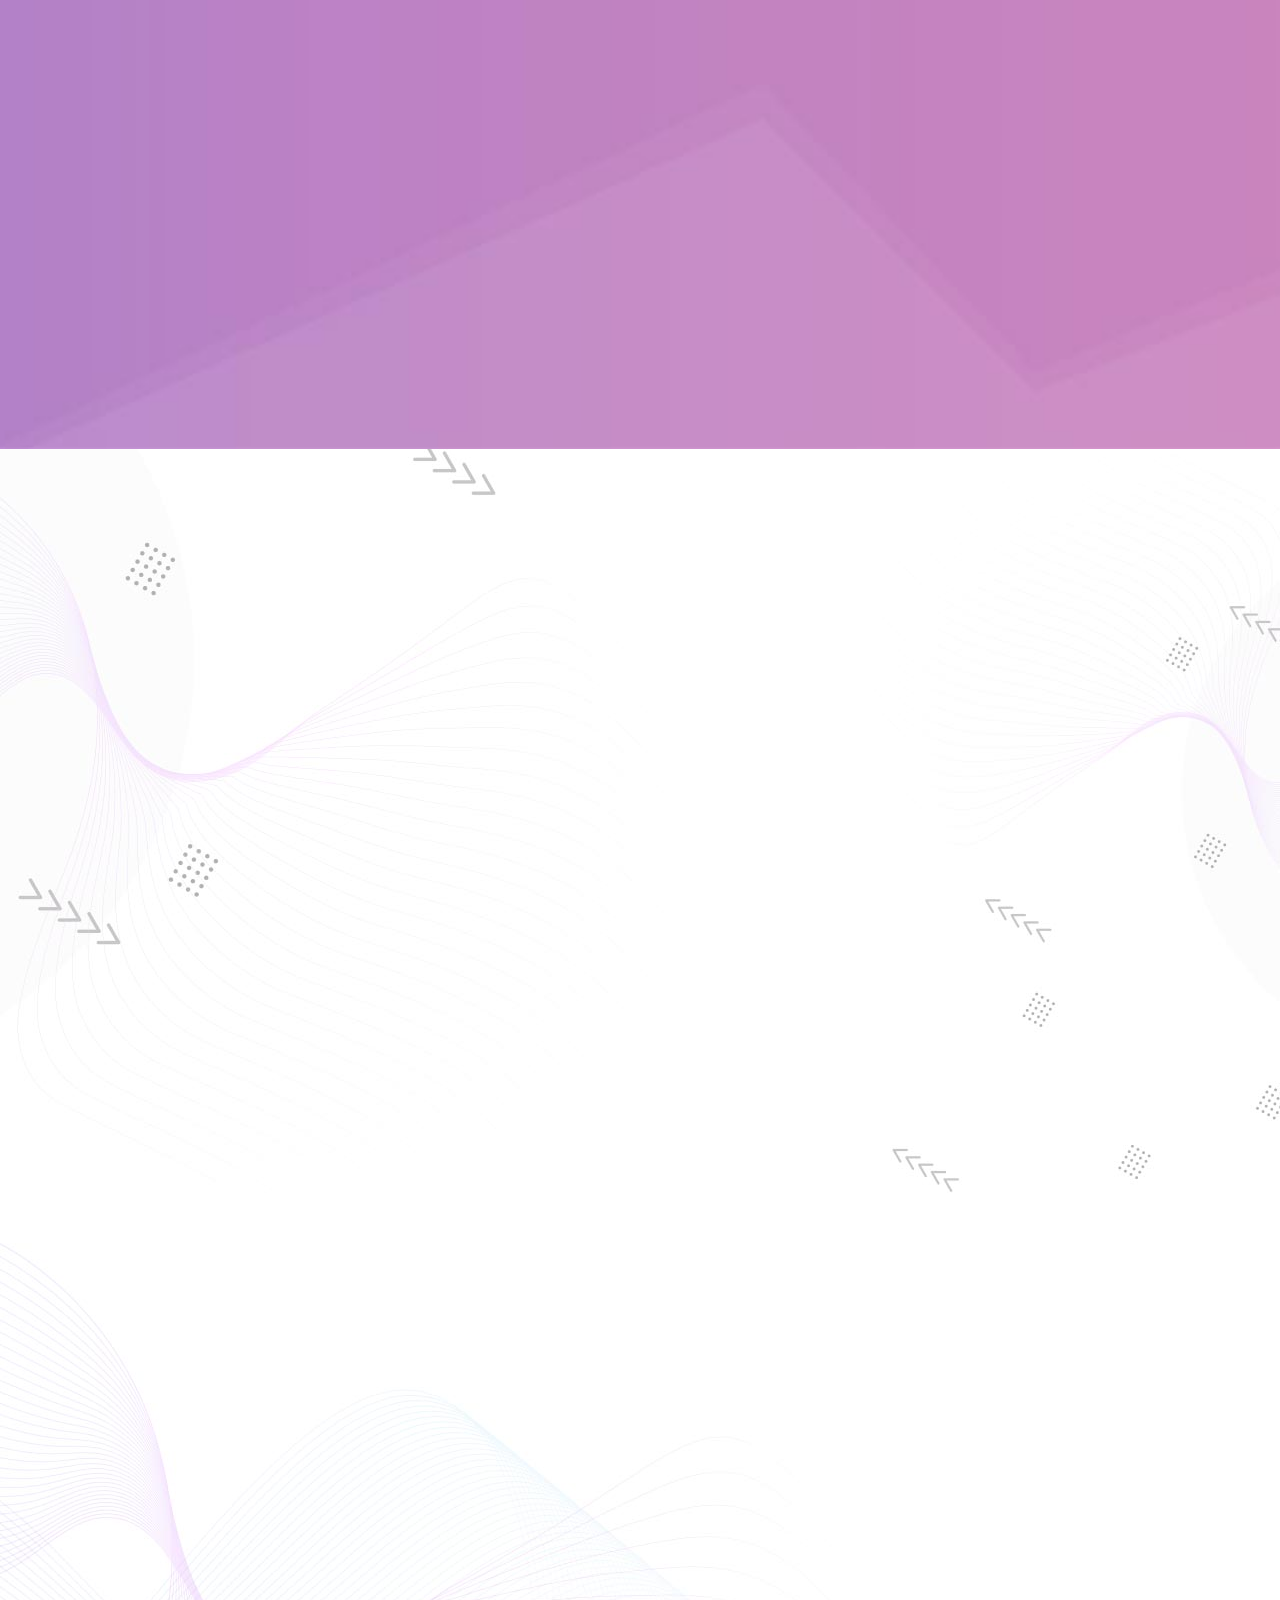
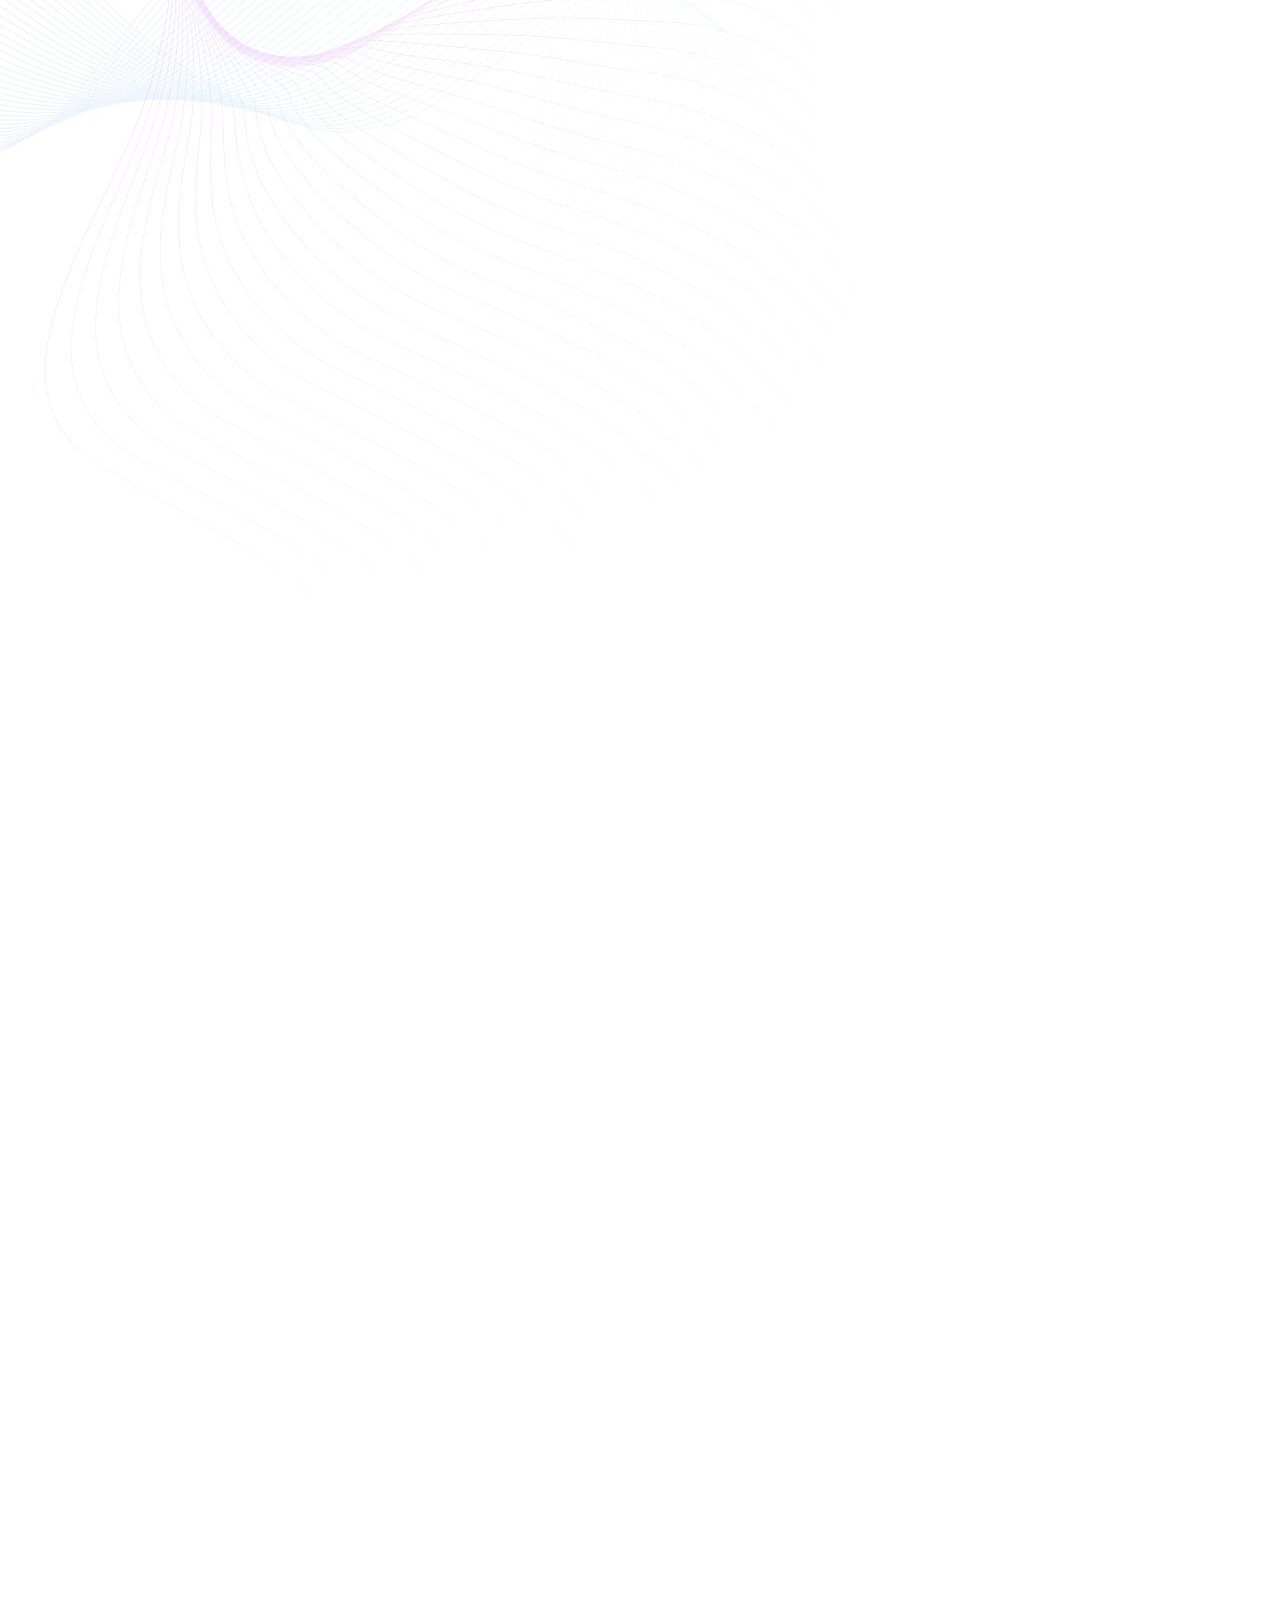
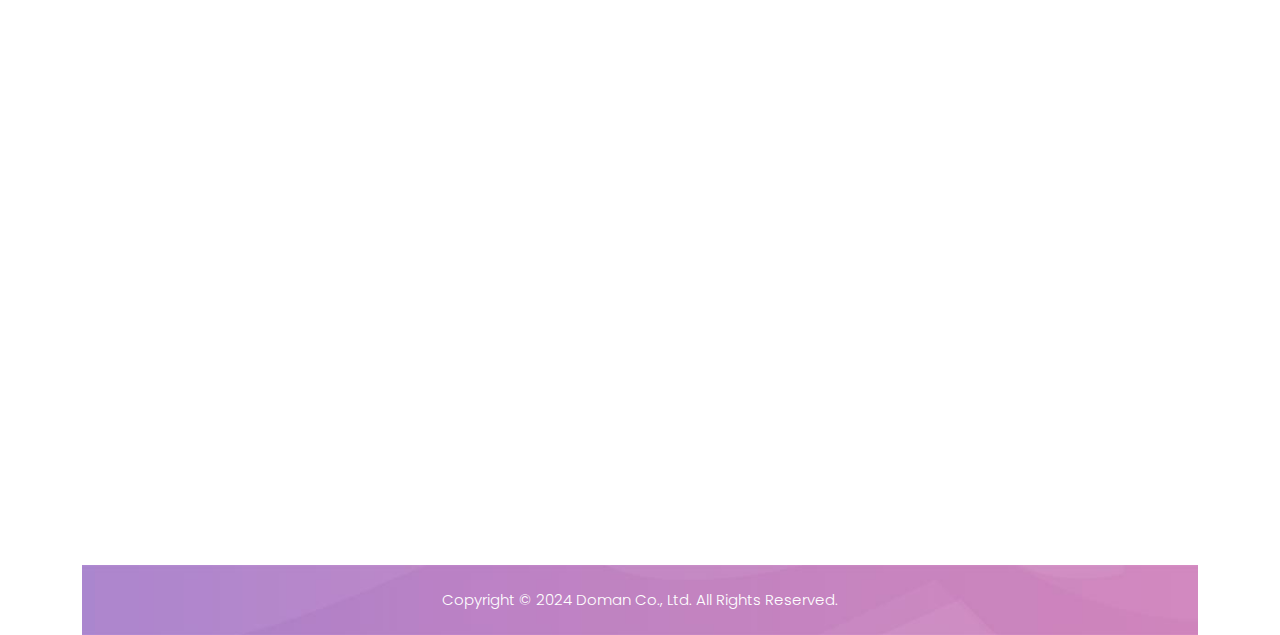
==== commit 56f667b9: "mas informacion fundadora" ====
--- a/index.html
+++ b/index.html
@@ -81,7 +81,7 @@
             <!-- ***** Logo End ***** -->
             <!-- ***** Menu Start ***** -->
             <ul class="nav">
-              <li class="scroll-to-section"><a href="/homepage_1.html">Home</a></li>
+              <li class="scroll-to-section"><a href="/index.html">Home</a></li>
               <li class="scroll-to-section"><a href="#about">Información</a></li>
               <li class="scroll-to-section"><a href="#services">Servicios</a></li>
               <li class="scroll-to-section"><a href="#portfolio">Proyectos</a></li>
@@ -154,17 +154,17 @@
                 <div class="row">
                   <div class="col-lg-4 col-sm-4">
                     <div class="skill-item first-skill-item wow fadeIn" data-wow-duration="1s" data-wow-delay="0s">
-                      <img src="./assets/images/picturesDOMAN/lion.png"/>
+                      <img class="animals" src="./assets/images/picturesDOMAN/lion.png"/>
                     </div>
                   </div>
                   <div class="col-lg-4 col-sm-4">
                     <div class="skill-item second-skill-item wow fadeIn" data-wow-duration="1s" data-wow-delay="0s">
-                      <img src="./assets/images/picturesDOMAN/jiraff.png" alt="">
+                      <img class="animals" src="./assets/images/picturesDOMAN/jiraff.png" alt="">
                     </div>
                   </div>
                   <div class="col-lg-4 col-sm-4">
                     <div class="skill-item third-skill-item wow fadeIn" data-wow-duration="1s" data-wow-delay="0s">
-                      <img src="./assets/images/picturesDOMAN/rabbit.png" alt="">
+                      <img class="animals" src="./assets/images/picturesDOMAN/rabbit.png" alt="">
                     </div>
                   </div>
                 </div> 
@@ -194,32 +194,26 @@
                   <div class="menu">
                     <div class="first-thumb active">
                       <div class="thumb">
-                        <span class="icon"><img src="assets/images/service-icon-01.png" alt=""></span>
+                        <span class="icon"><img src="assets/images/picturesDOMAN/childdevelopmentone.png" alt=""></span>
                         PRIMEROS MESES
                       </div>
                     </div>
                     <div>
                       <div class="thumb">                 
-                        <span class="icon"><img src="assets/images/service-icon-02.png" alt=""></span>
+                        <span class="icon"><img src="assets/images/picturesDOMAN/childdevelopmenttwo.png" alt=""></span>
                         PREGATEO
                       </div>
                     </div>
                     <div>
                       <div class="thumb">                 
-                        <span class="icon"><img src="assets/images/service-icon-03.png" alt=""></span>
+                        <span class="icon"><img src="assets/images/picturesDOMAN/gateadores.png" alt=""></span>
                         PEQUEÑOS GATEADORES
-                      </div>
-                    </div>
-                    <div>
-                      <div class="thumb">                 
-                        <span class="icon"><img src="assets/images/service-icon-04.png" alt=""></span>
-                        PEQUEÑOS EN MARCHA
                       </div>
                     </div>
                     <div class="last-thumb">
                       <div class="thumb">                 
-                        <span class="icon"><img src="assets/images/service-icon-01.png" alt=""></span>
-                        Traveling
+                        <span class="icon"><img src="assets/images/picturesDOMAN/en-marcha.png" alt=""></span>
+                        PEQUEÑOS EN MARCHA
                       </div>
                     </div>
                   </div>
@@ -273,7 +267,7 @@
                             <div class="col-lg-6 align-self-center">
                               <div class="left-text">
                                 <h4>Pequeños gateadores</h4>
-                                <div class="ticks-list"><span><i class="fa fa-check"></i> ORefuerzo de gateo sobre obstáculos</span> <span><i class="fa fa-check"></i> Fomentar la bipedestación (pararse)</span> <span><i class="fa fa-check"></i> Inicio de marcha lateral</span>
+                                <div class="ticks-list"><span><i class="fa fa-check"></i> Refuerzo de gateo sobre obstáculos</span> <span><i class="fa fa-check"></i> Fomentar la bipedestación (pararse)</span> <span><i class="fa fa-check"></i> Inicio de marcha lateral</span>
                                   <span><i class="fa fa-check"></i> Marcha independiente</span> <span><i class="fa fa-check"></i> Refuerzo de pinza fina</span></div>
                               </div>
                             </div>
@@ -306,29 +300,6 @@
                         </div>
                       </div>
                     </li>
-                    <li>
-                      <div>
-                        <div class="thumb">
-                          <div class="row">
-                            <div class="col-lg-6 align-self-center">
-                              <div class="left-text">
-                                <h4>Enjoy &amp; Travel</h4>
-                                <p>Lorem ipsum dolor sit amet, consectetur adipiscing elit, sedr do eiusmod deis tempor incididunt ut labore et dolore kengan darwin doerski token.
-                                  dover lipsum lorem and the others.</p>
-                                <div class="ticks-list"><span><i class="fa fa-check"></i> Optimized Template</span> <span><i class="fa fa-check"></i> Data Info</span> <span><i class="fa fa-check"></i> SEO Analysis</span>
-                                  <span><i class="fa fa-check"></i> Data Info</span> <span><i class="fa fa-check"></i> SEO Analysis</span> <span><i class="fa fa-check"></i> Optimized Template</span></div>
-                                <p>Lorem ipsum dolor sit amet, consectetur adipiscing elit, sedr do eiusmod deis tempor incididunt.</p>
-                              </div>
-                            </div>
-                            <div class="col-lg-6 align-self-center">
-                              <div class="right-image">
-                                <img src="assets/images/services-image.jpg" alt="">
-                              </div>
-                            </div>
-                          </div>
-                        </div>
-                      </div>
-                    </li>
                   </ul>
                 </div>          
               </div>
@@ -352,14 +323,13 @@
         </div>
         <div class="col-lg-10 offset-lg-2  wow fadeIn" data-wow-duration="1s" data-wow-delay="0.8s">
           <div class="valores">
-
-              <p >MISION <br>
+              <p class="mision">MISION <br>
                 Impulsar el crecimiento saludable y el desarrollo integral de niños de 0-3 años a través de un enfoque personalizado de estimulación temprana.
                  Nos comprometemos a proporcionar un ambiente acogedor, educativo, donde cada niño pueda explorar, aprender y prosperar, guiados por profesionales
                 comprometidos con su bienestar y crecimiento de cada pequeño.
                 </p>
               <img class="imgvalores" src="/assets/images/picturesDOMAN/unnamed.png" alt="">
-              <p>VISION <br>
+              <p class="vision">VISION <br>
                 Ser reconocidos en la promoción del desarrollo infantil temprano, destacando por nuestra calidad de atención y enfoque centrado en el niño.
                  Aspiramos a ser un espacio que inspire a padres, cuidadores y profesionales del desarrollo infantil, promoviendo un ambiente donde cada niño 
                  pueda alcanzar su máximo potencial, fomentando así un inicio solido para un futuro lleno de oportunidades.
@@ -471,14 +441,14 @@
         <div class="col-lg-6 show-up wow fadeInUp" data-wow-duration="1s" data-wow-delay="0.3s">
           <div class="blog-post">
             <div class="thumb">
-              <a href="#"><img src="assets/images/blog-post-01.jpg" alt=""></a>
+              <a href="#"><img src="assets/images/picturesDOMAN/Lic Cinthia.jpeg" alt=""></a>
             </div>
             <div class="down-content">
               <span class="category">Fundadora</span>
               <span class="date">03 August 2024</span>
               <a href="#"><h4>Lic. Cinthia Cabrera Sánchez</h4></a>
               <p>Licenciada en Psicología, egresada de la Universidad de Ciencias y Artes de Chiapas (UNICACH) en la ciudad de Tuxtla Gutiérrez, Chiapas</p>
-              <span class="author"><img src="assets/images/author-post.jpg" alt=""></span>
+              <span class="author"><img src="assets/images" alt=""></span>
               <div class="border-first-button"><a href="/fundadora.html">Mas informacion</a></div>
             </div>
           </div>
--- a/assets/css/templatemo-digimedia-v1.css
+++ b/assets/css/templatemo-digimedia-v1.css
@@ -2211,24 +2211,40 @@
     padding: 30px;
   }
 }
-
-
-/*VALORES
-.valores{
-  display: flex;
-  gap: 2rem;
-  
-}
-.valores > p {
-  color: #56239a;
-  font-weight: 400;
-  text-align: justify;
-}
- .imgvalores{
-  width: 100%;
-  height: 100%;
- 
- }*/
+@media (max-width: 576px) {
+  .animals{
+    width: 140px !important;
+  .valores{
+      display: flex;
+      flex-direction: column;
+    }
+  }
+
+}
+@media (max-width: 376px) {
+  .animals{
+    width: 140px !important;
+  }
+  .valores{
+    display: flex;
+    flex-direction: column;
+  }
+}
+
+@media (max-width: 768px) { 
+
+  .valores{
+    display: flex;
+    flex-direction: column;
+    align-items: center;
+  }
+  .valores > .imgvalores{
+    width: 300px;
+    height: 300px;
+  }
+}
+
+
  .valores {
   display: flex;
   gap: 2rem;
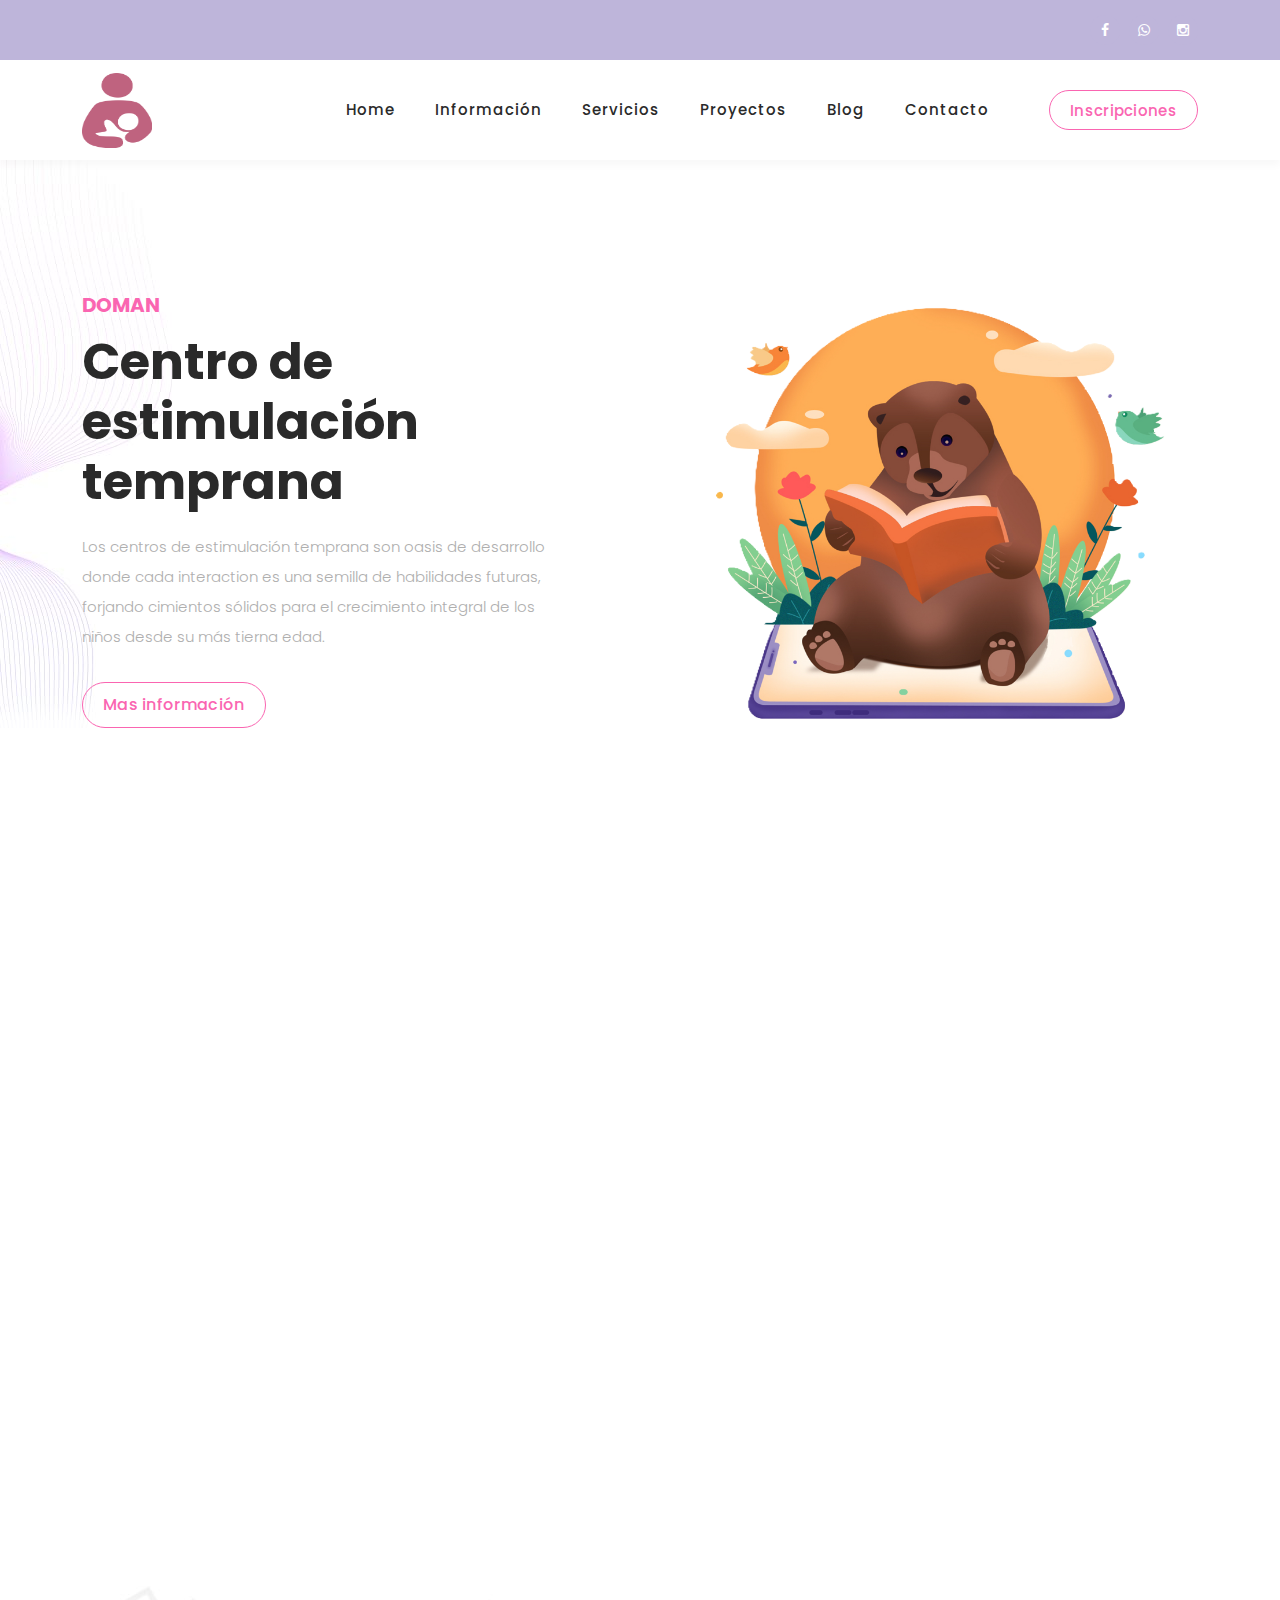
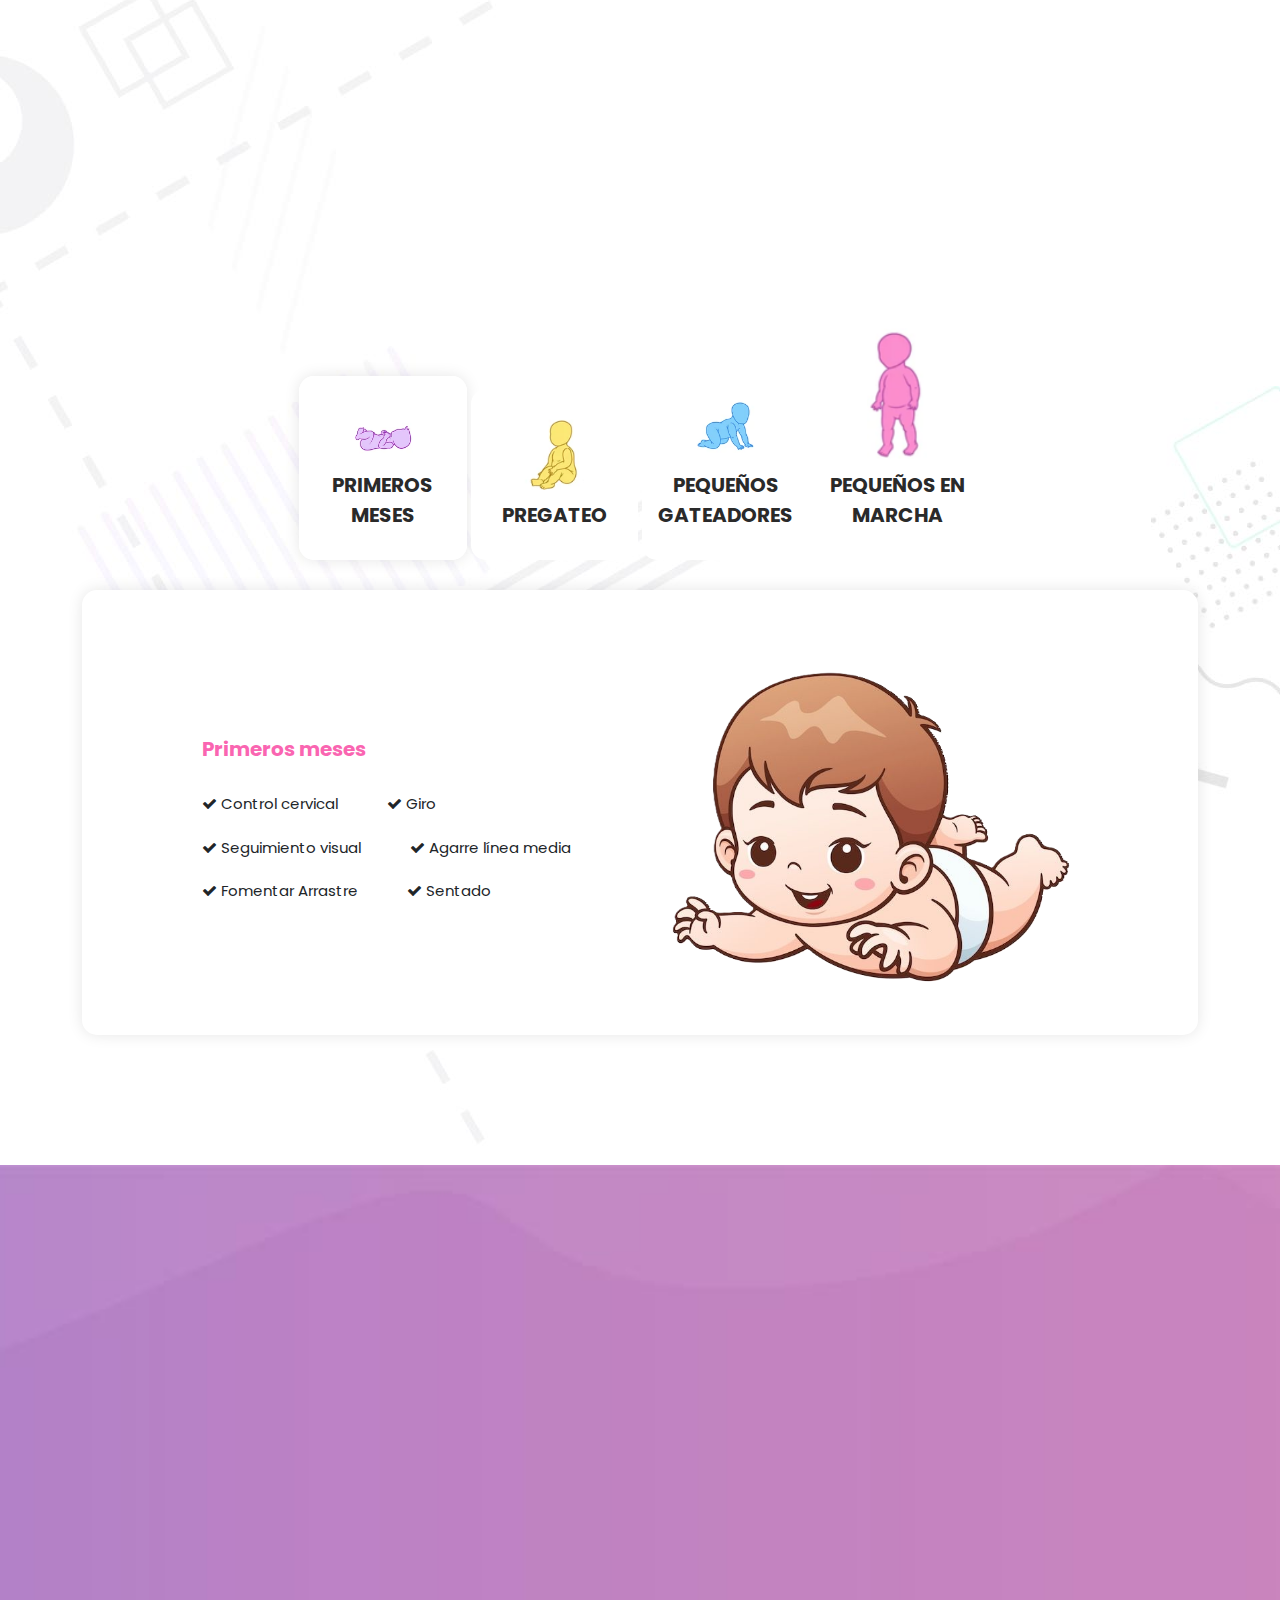
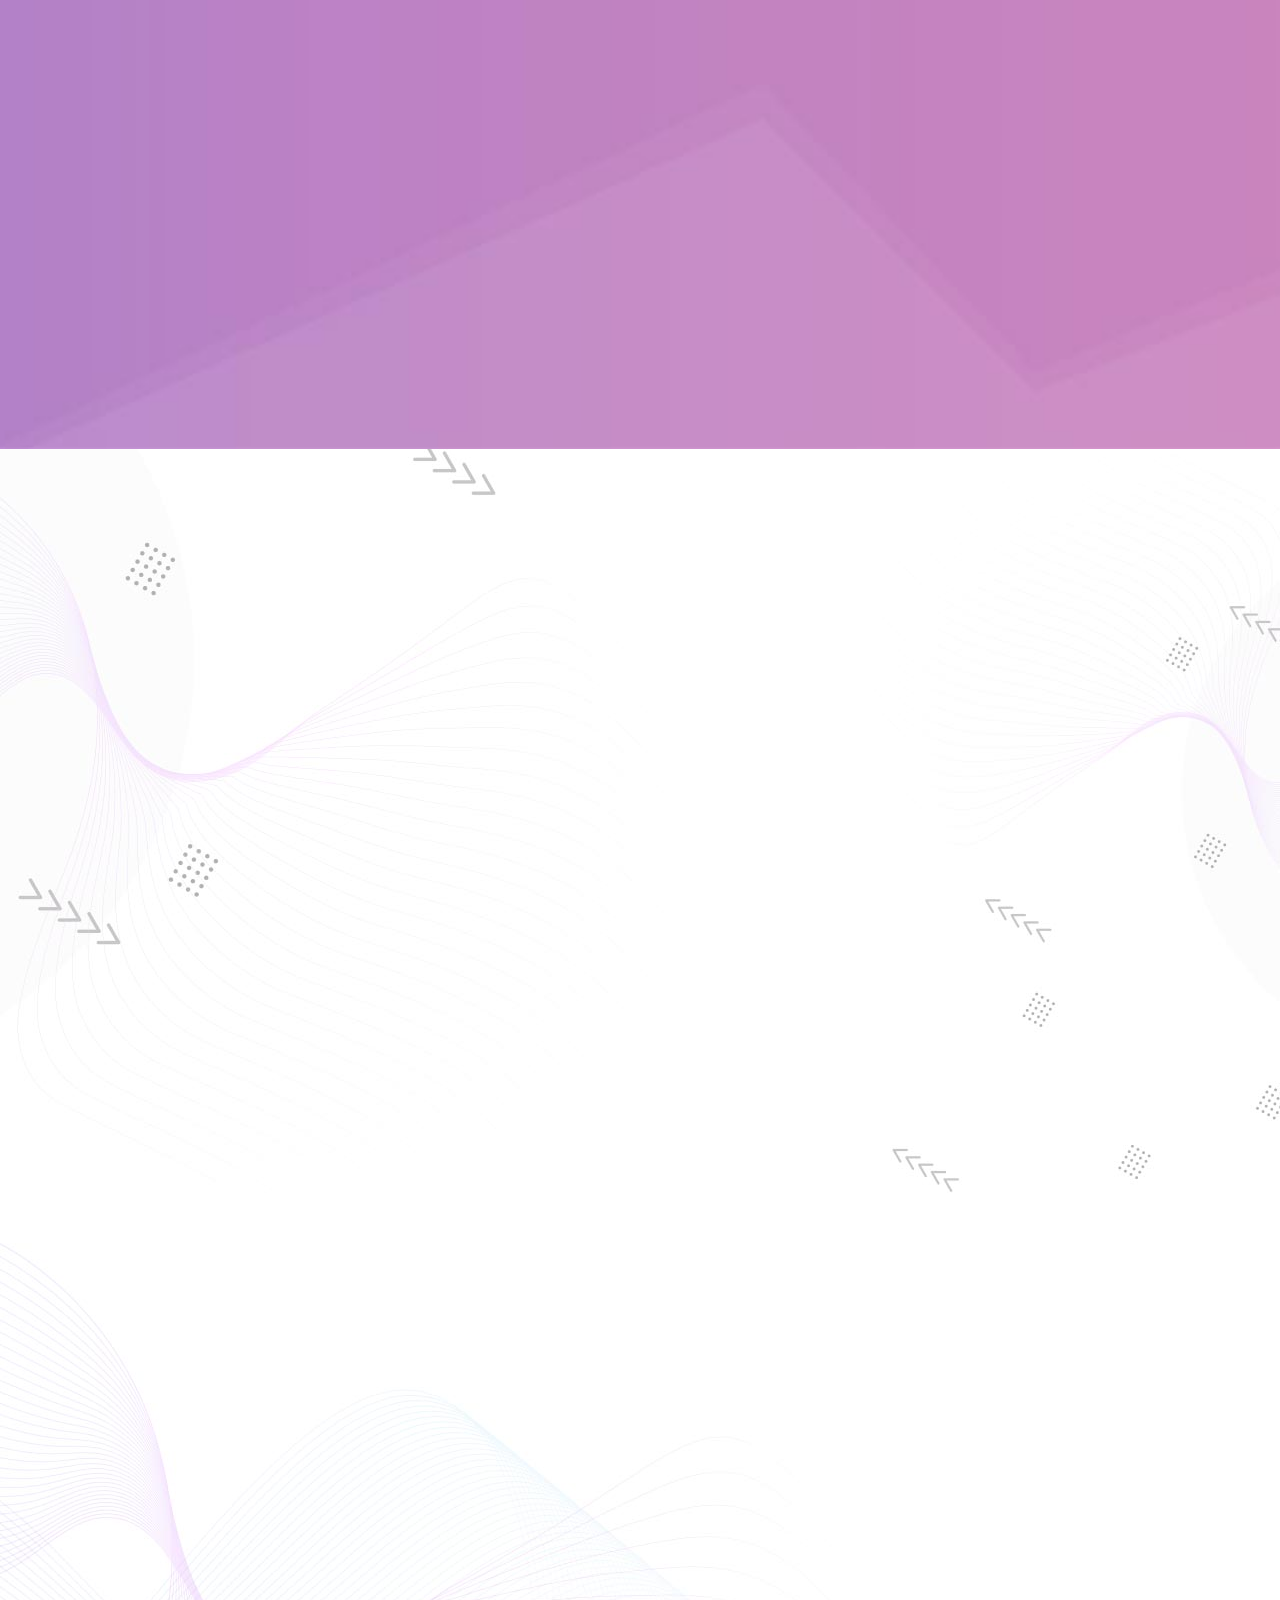
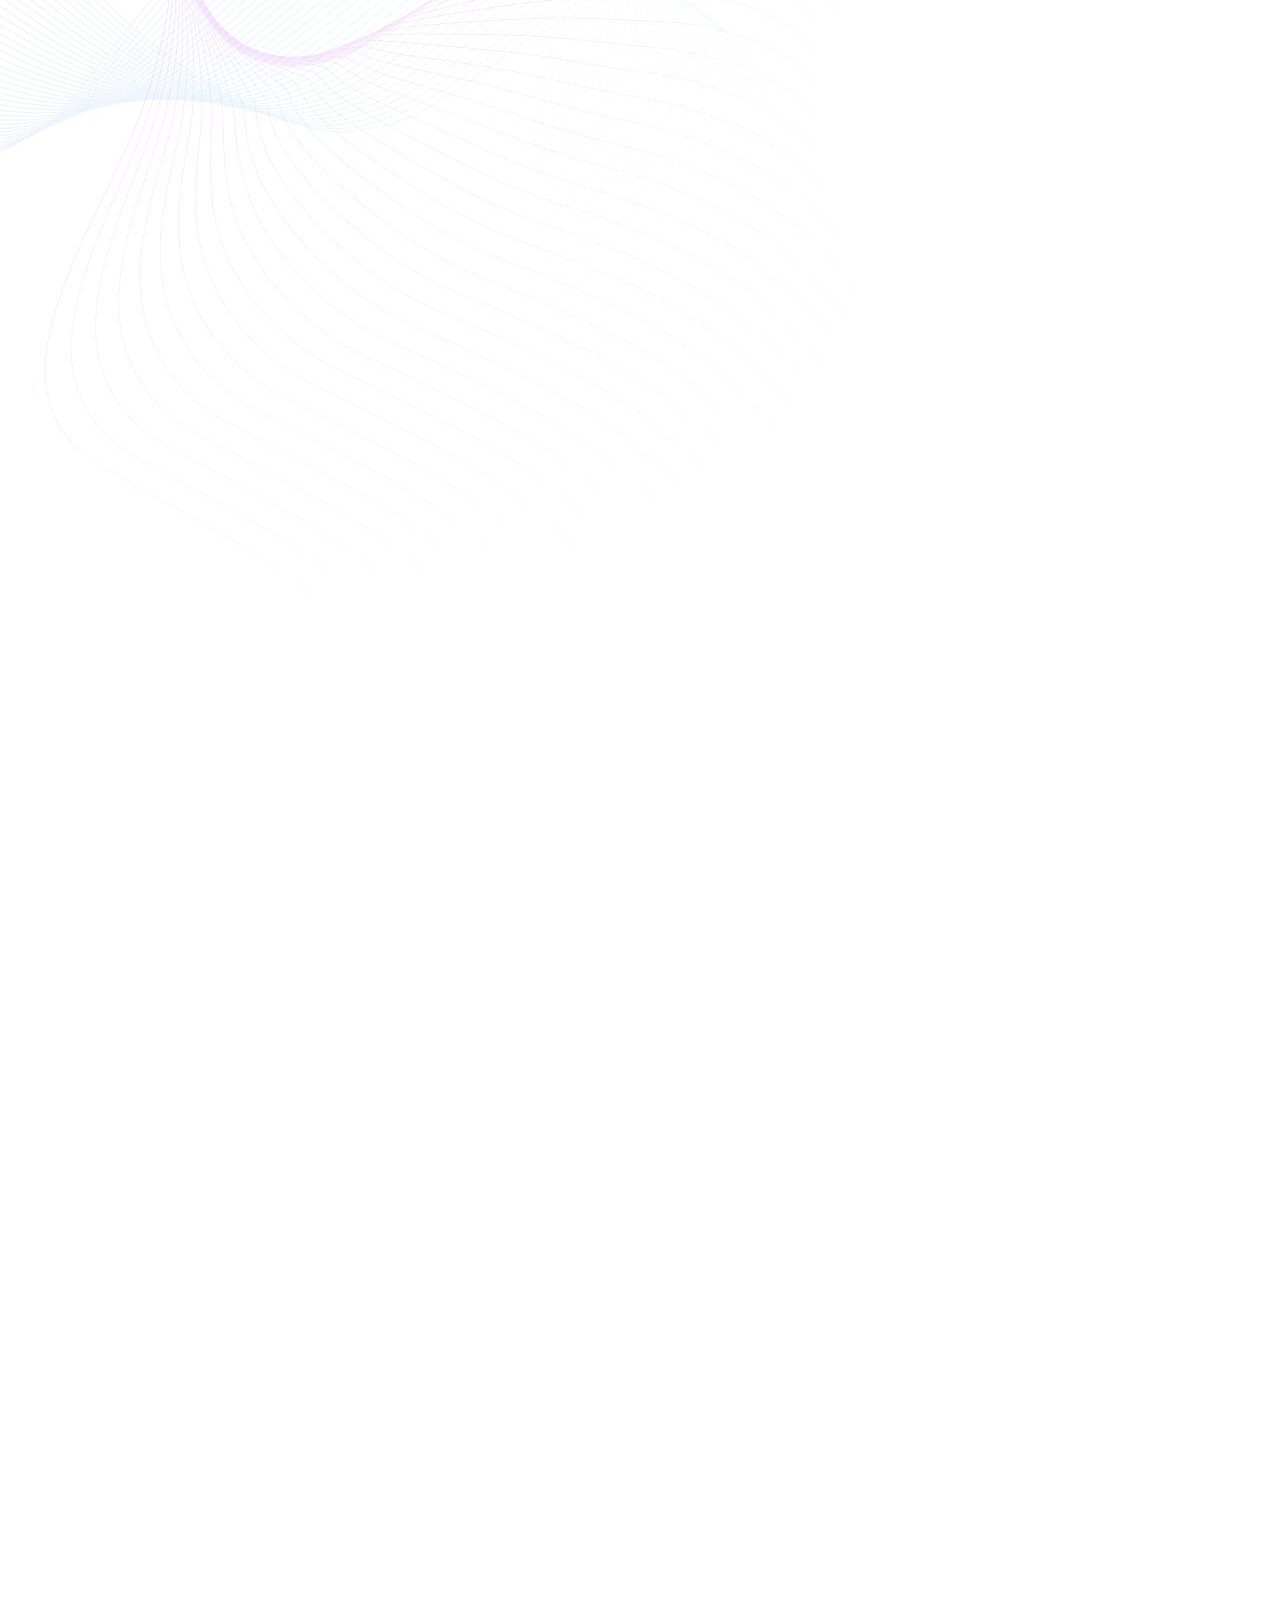
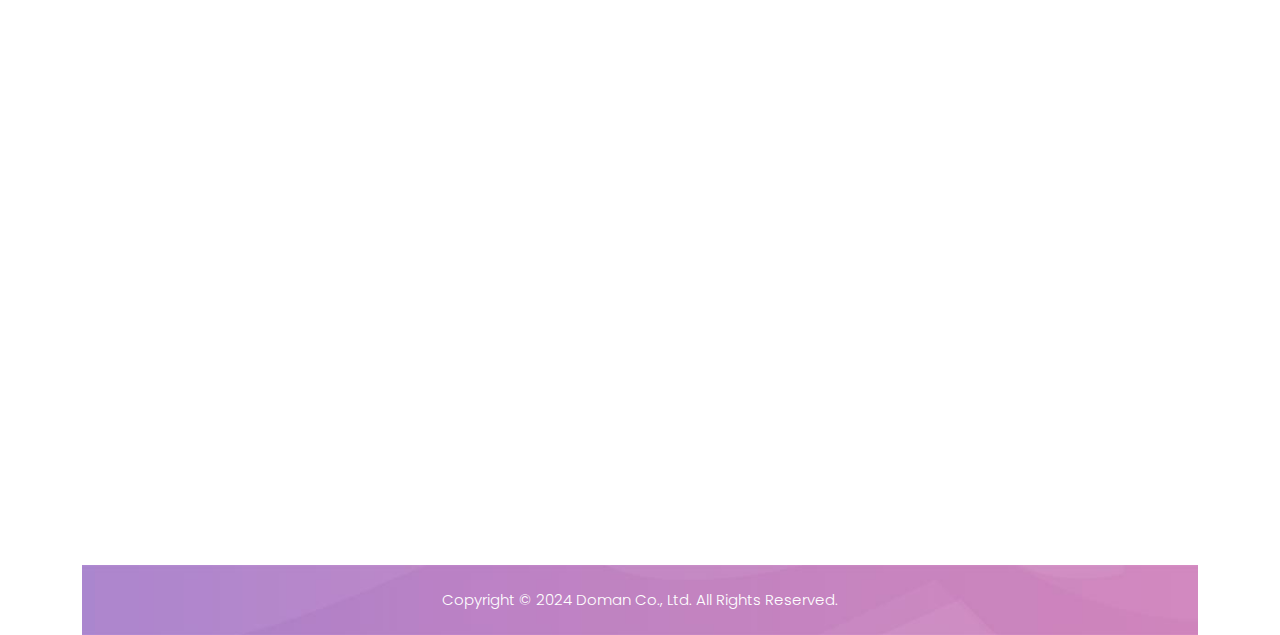
==== commit b0f2e665: "update" ====
--- a/index.html
+++ b/index.html
@@ -75,8 +75,8 @@
         <div class="col-12">
           <nav class="main-nav">
             <!-- ***** Logo Start ***** -->
-            <a href="#" class="logo"> Logo aquí
-              <img src="assets/images/picturesDOMAN/" alt="">
+            <a href="#" class="logo"> 
+              <img src="assets/images/picturesDOMAN/icon2nav.png" alt="">
             </a>
             <!-- ***** Logo End ***** -->
             <!-- ***** Menu Start ***** -->
@@ -111,7 +111,7 @@
                   <div class="col-lg-12">
                     <h6>DOMAN</h6>
                     <h2>Centro de estimulación temprana</h2>
-                    <p>This template is brought to you by TemplateMo website. Feel free to use this for a commercial purpose. You are not allowed to redistribute the template ZIP file on any other template website. Thank you.</p>
+                    <p>Los centros de estimulación temprana son oasis de desarrollo donde cada interaction es una semilla de habilidades futuras, forjando cimientos sólidos para el crecimiento integral de los niños desde su más tierna edad.</p>
                   </div>
                   <div class="col-lg-12">
                     <div class="border-first-button scroll-to-section">
@@ -433,8 +433,8 @@
       <div class="row">
         <div class="col-lg-4 offset-lg-4  wow fadeInDown" data-wow-duration="1s" data-wow-delay="0.3s">
           <div class="section-heading">
-            <h6>Recent News</h6>
-            <h4>Check Our Blog <em>Posts</em></h4>
+            <h6>Noticias recientes</h6>
+            <h4>Visita nuestro blog y ve nuestros <em>Posts</em></h4>
             <div class="line-dec"></div>
           </div>
         </div>
@@ -445,7 +445,7 @@
             </div>
             <div class="down-content">
               <span class="category">Fundadora</span>
-              <span class="date">03 August 2024</span>
+              <span class="date">2024</span>
               <a href="#"><h4>Lic. Cinthia Cabrera Sánchez</h4></a>
               <p>Licenciada en Psicología, egresada de la Universidad de Ciencias y Artes de Chiapas (UNICACH) en la ciudad de Tuxtla Gutiérrez, Chiapas</p>
               <span class="author"><img src="assets/images" alt=""></span>
--- a/assets/css/templatemo-digimedia-v1.css
+++ b/assets/css/templatemo-digimedia-v1.css
@@ -404,6 +404,10 @@
   width: 120px;
   height: 80px;
 }
+.logo > img{
+  width: 70px;
+  height: 75px;
+}
 
 .background-header .logo,
 .background-header .main-nav .nav li a {
@@ -777,7 +781,7 @@
   .header-area.header-sticky .nav li a:hover,
   .header-area.header-sticky .nav li a.active {
     color: #fa65b1!important;
-    opacity: 1;
+    /*opacity: 1;*/
   }
   .header-area.header-sticky .nav li.search-icon a {
     width: 100%;
@@ -2270,7 +2274,7 @@
 .imgvalores {
   width: 150%;
   height: 150%;
-  border-radius: 50%; /* Hace que la imagen sea circular */
+  border-radius: 50%; 
   overflow: hidden; /* Asegura que la imagen siga siendo circular */
   transition: transform 0.5s ease; /* Agrega una animación de transformación de 0.5 segundos con efecto ease */
 }
